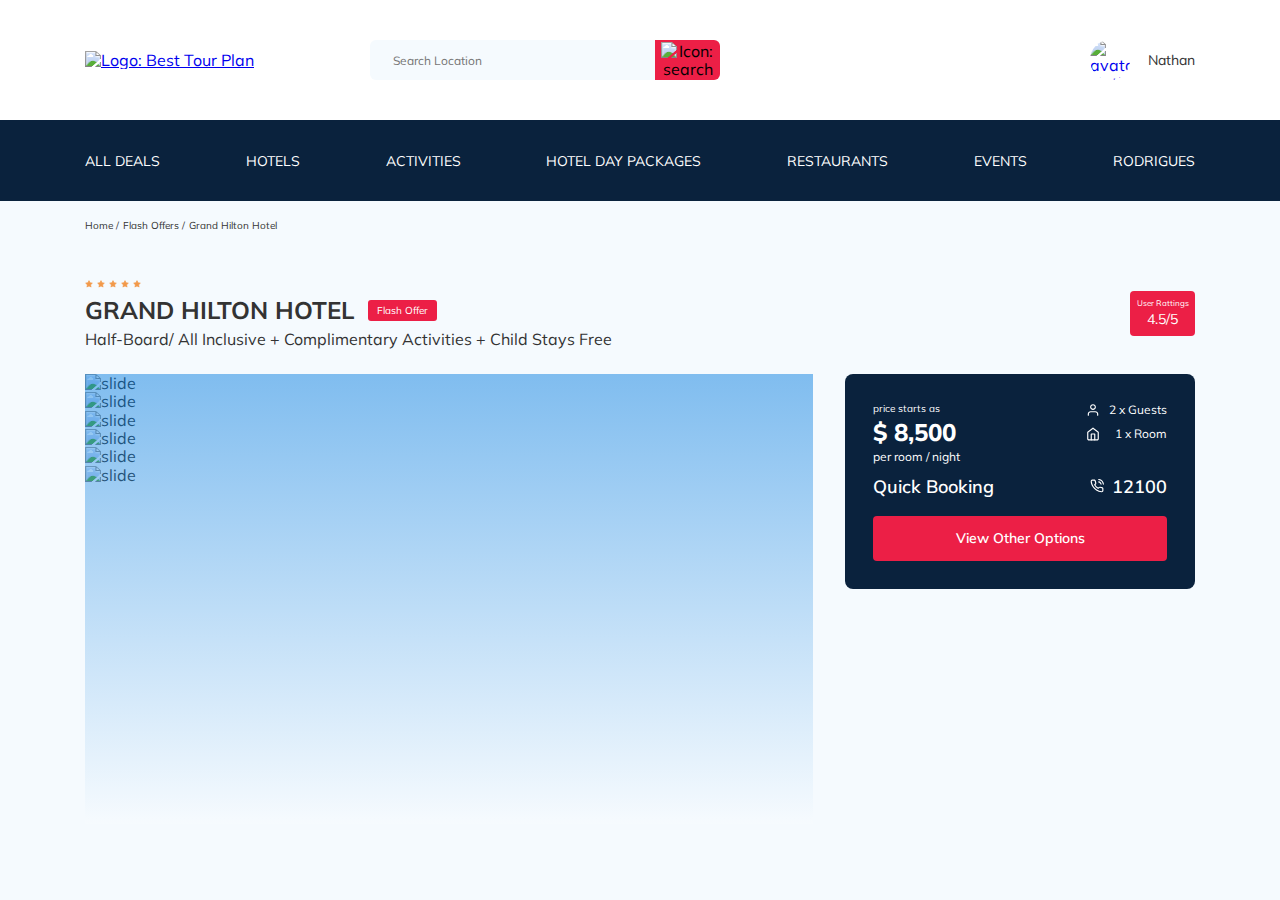
==== index.html @ 740ae250 "added map and media rules for hotel section" ====
<!DOCTYPE html>
<html lang="ru">

<head>
  <meta charset="UTF-8">
  <meta http-equiv="X-UA-Compatible" content="IE=edge">
  <meta name="viewport" content="width=device-width, initial-scale=1.0">
  <title>Best Tour Plan - Hotel Booking</title>
  <link href="https://fonts.googleapis.com/css2?family=Mulish:wght@400;700&family=Nunito:wght@400;700;800&display=swap"
    rel="stylesheet">
  <link rel="stylesheet" href="css/swiper-bundle.min.css">
  <link rel="stylesheet" href="css/style.css">
</head>

<body>
  <header class="navbar">
    <div class="container">
      <div class="navbar-top">
        <a class="logo" href="#">
          <img class="logo__image" src="img/horizontal-logo.svg" alt="Logo: Best Tour Plan">
        </a>

        <form class="search navbar__search" action="#">
          <input class="search__input" type="text" placeholder="Search Location">
          <button class="search__button">
            <img src="img/search.svg" alt="Icon: search">
          </button>
        </form>

        <a class="user navbar__user" href="#">
          <img class="user__avatar" src="img/user-avatar.jpg" alt="avatar: Nathan">
          <span class="user__name">Nathan</span>
        </a>
        <!-- /.user -->

        <button class="menu-button navbar-top__menu-button">
          <span class="menu-button__line"></span>
          <span class="menu-button__line"></span>
          <span class="menu-button__line"></span>
        </button>
      </div>
      <!-- /.navbar-top -->
    </div>
    <!-- /.container -->

    <div class="navbar-bottom">
      <div class="container">
        <ul class="navbar-menu">
          <li class="navbar-menu__item">
            <a href="#" class="navbar-menu__link">All Deals</a>
          </li>
          <li class="navbar-menu__item">
            <a href="#" class="navbar-menu__link">Hotels</a>
          </li>
          <li class="navbar-menu__item">
            <a href="#" class="navbar-menu__link">Activities</a>
          </li>
          <li class="navbar-menu__item">
            <a href="#" class="navbar-menu__link">Hotel Day Packages</a>
          </li>
          <li class="navbar-menu__item">
            <a href="#" class="navbar-menu__link">Restaurants</a>
          </li>
          <li class="navbar-menu__item">
            <a href="#" class="navbar-menu__link">Events</a>
          </li>
          <li class="navbar-menu__item">
            <a href="#" class="navbar-menu__link">Rodrigues</a>
          </li>
        </ul>
        <!-- /.navbar-menu -->
      </div>
      <!-- /.container -->
    </div>
    <!-- /.navbar-bottom -->
  </header>

  <nav class="breadcrumb">
    <div class="container">
      <ul class="breadcrumb-list">
        <li class="breadcrumb-list__item">
          <a href="#" class="breadcrumb-list__link">Home</a>
        </li>
        <li class="breadcrumb-list__item">
          <a href="#" class="breadcrumb-list__link">Flash Offers</a>
        </li>
        <li class="breadcrumb-list__item">
          Grand Hilton Hotel
        </li>
      </ul>
    </div>
    <!-- /.container -->
  </nav>
  <!-- /.breadcrumb -->

  <section class="hotel">
    <div class="container">
      <div class="hotel-info">
        <div class="hotel-info__text">
          <div class="hotel-wrapper">
            <div class="stars">
              <img src="img/star.svg" alt="star">
              <img src="img/star.svg" alt="star">
              <img src="img/star.svg" alt="star">
              <img src="img/star.svg" alt="star">
              <img src="img/star.svg" alt="star">
            </div>
            <h1 class="hotel-name hotel-info__name">GRAND HILTON HOTEL</h1>
            <span class="offer hotel-info__offer">Flash Offer</span>
          </div>
          <p class="hotel-description hotel-info__description">
            Half-Board/ All Inclusive + Complimentary Activities + Child Stays Free
          </p>
        </div>
        <!-- /.hotel-info__text -->
        <div class="rating hotel-info__rating">
          <span class="rating__text">User Rattings</span>
          <span class="rating__counter">4.5/5</span>
        </div>
        <!-- /.hotel-info__rating -->
      </div>
      <!-- /.hotel-info -->
      <div class="hotel-grid">
        <div class="slider hotel__slider">
          <!-- Slider main container -->
          <div class="swiper-container">
            <!-- Additional required wrapper -->
            <div class="swiper-wrapper">
              <!-- Slides -->
              <div class="swiper-slide">
                <img src="img/slide-1.jpg" alt="slide" width="728" height="450">
              </div>
              <div class="swiper-slide">
                <img src="img/slide-2.jpg" alt="slide" width="728" height="450">
              </div>
              <div class="swiper-slide">
                <img src="img/slide-3.jpg" alt="slide" width="728" height="450">
              </div>
              <div class="swiper-slide">
                <img src="img/slide-4.jpg" alt="slide" width="728" height="450">
              </div>
              <div class="swiper-slide">
                <img src="img/slide-5.jpg" alt="slide" width="728" height="450">
              </div>
              <div class="swiper-slide">
                <img src="img/slide-6.jpg" alt="slide" width="728" height="450">
              </div>
            </div>
            <!-- If we need navigation buttons -->
            <button class="slider-button slider-button--prev"></button>
            <button class="slider-button slider-button--next"></button>
          </div>
          <!-- /.swiper-container -->
        </div>
        <!-- /.slider -->
        <div class="hotel-right">
          <div class="booking">
            <div class="booking__info">
              <div class="booking__price">
                <span class="booking__start">price starts as</span>
                <strong class="booking__pricetag">$ 8,500</strong>
                <span class="booking__per-room">per room / night</span>
              </div>
              <!-- /.booking__price -->
              <div class="booking-room">
                <div class="booking__text">
                  <img class="booking__icon" src="img/user.svg" alt="Icon: user">
                  <span class="booking__description">2 x Guests</span>
                </div>
                <div class="booking__text">
                  <img class="booking__icon" src="img/home.svg" alt="Icon: home">
                  <span class="booking__description">1 x Room</span>
                </div>
              </div>
              <!-- /.booking-room -->
            </div>
            <!-- /.booking__info -->
            <div class="booking__call-center">
              <span class="booking__heading">Quick Booking</span>
              <a class="booking__number" href="tel:12100">
                <img src="img/phone-call.svg" alt="Icon: phone">
                <span class="booking__num">12100</span>
              </a>
            </div>
            <!-- /.booking__call-center -->
            <button class="button booking__button">View Other Options</button>
          </div>
          <!-- /.booking -->
          <div class="map">
            <iframe
              src="https://www.google.com/maps/embed?pb=!1m18!1m12!1m3!1d91766.67289389537!2d55.134755193033804!3d25.098937681140224!2m3!1f0!2f0!3f0!3m2!1i1024!2i768!4f13.1!3m3!1m2!1s0x3e5f6b580c1a8897%3A0xcc389002704c0d42!2sHilton%20Dubai%20Palm%20Jumeirah!5e0!3m2!1sru!2sru!4v1626167291112!5m2!1sru!2sru"
              width="100%" height="213" style="border:0;" allowfullscreen="" loading="lazy"></iframe>
          </div>
          <!-- /.map -->
        </div>
        <!-- /.hotel-right -->
      </div>
      <!-- /.hotel-grid -->
    </div>
    <!-- /.container -->
  </section>
  <!-- /.hotel -->
  <script src="js/swiper-bundle.min.js"></script>
  <script src="js/main.js"></script>
</body>

</html>
---- css/style.css ----
* {
  -webkit-box-sizing: border-box;
          box-sizing: border-box;
}

body {
  font-family: 'Mulish', sans-serif;
  background-color: #f5fafe;
  color: #333;
}

.container {
  max-width: 1110px;
  margin: auto;
}

img {
  max-width: 100%;
}

/*! normalize.css v8.0.1 | MIT License | github.com/necolas/normalize.css */
/* Document
   ========================================================================== */
/**
 * 1. Correct the line height in all browsers.
 * 2. Prevent adjustments of font size after orientation changes in iOS.
 */
html {
  line-height: 1.15;
  /* 1 */
  -webkit-text-size-adjust: 100%;
  /* 2 */
}

/* Sections
   ========================================================================== */
/**
 * Remove the margin in all browsers.
 */
body {
  margin: 0;
}

/**
 * Render the `main` element consistently in IE.
 */
main {
  display: block;
}

/**
 * Correct the font size and margin on `h1` elements within `section` and
 * `article` contexts in Chrome, Firefox, and Safari.
 */
h1 {
  font-size: 2em;
  margin: 0.67em 0;
}

/* Grouping content
   ========================================================================== */
/**
 * 1. Add the correct box sizing in Firefox.
 * 2. Show the overflow in Edge and IE.
 */
hr {
  -webkit-box-sizing: content-box;
          box-sizing: content-box;
  /* 1 */
  height: 0;
  /* 1 */
  overflow: visible;
  /* 2 */
}

/**
 * 1. Correct the inheritance and scaling of font size in all browsers.
 * 2. Correct the odd `em` font sizing in all browsers.
 */
pre {
  font-family: monospace, monospace;
  /* 1 */
  font-size: 1em;
  /* 2 */
}

/* Text-level semantics
   ========================================================================== */
/**
 * Remove the gray background on active links in IE 10.
 */
a {
  background-color: transparent;
}

/**
 * 1. Remove the bottom border in Chrome 57-
 * 2. Add the correct text decoration in Chrome, Edge, IE, Opera, and Safari.
 */
abbr[title] {
  border-bottom: none;
  /* 1 */
  text-decoration: underline;
  /* 2 */
  -webkit-text-decoration: underline dotted;
          text-decoration: underline dotted;
  /* 2 */
}

/**
 * Add the correct font weight in Chrome, Edge, and Safari.
 */
b,
strong {
  font-weight: bolder;
}

/**
 * 1. Correct the inheritance and scaling of font size in all browsers.
 * 2. Correct the odd `em` font sizing in all browsers.
 */
code,
kbd,
samp {
  font-family: monospace, monospace;
  /* 1 */
  font-size: 1em;
  /* 2 */
}

/**
 * Add the correct font size in all browsers.
 */
small {
  font-size: 80%;
}

/**
 * Prevent `sub` and `sup` elements from affecting the line height in
 * all browsers.
 */
sub,
sup {
  font-size: 75%;
  line-height: 0;
  position: relative;
  vertical-align: baseline;
}

sub {
  bottom: -0.25em;
}

sup {
  top: -0.5em;
}

/* Embedded content
   ========================================================================== */
/**
 * Remove the border on images inside links in IE 10.
 */
img {
  border-style: none;
}

/* Forms
   ========================================================================== */
/**
 * 1. Change the font styles in all browsers.
 * 2. Remove the margin in Firefox and Safari.
 */
button,
input,
optgroup,
select,
textarea {
  font-family: inherit;
  /* 1 */
  font-size: 100%;
  /* 1 */
  line-height: 1.15;
  /* 1 */
  margin: 0;
  /* 2 */
}

/**
 * Show the overflow in IE.
 * 1. Show the overflow in Edge.
 */
button,
input {
  /* 1 */
  overflow: visible;
}

/**
 * Remove the inheritance of text transform in Edge, Firefox, and IE.
 * 1. Remove the inheritance of text transform in Firefox.
 */
button,
select {
  /* 1 */
  text-transform: none;
}

/**
 * Correct the inability to style clickable types in iOS and Safari.
 */
button,
[type="button"],
[type="reset"],
[type="submit"] {
  -webkit-appearance: button;
}

/**
 * Remove the inner border and padding in Firefox.
 */
button::-moz-focus-inner,
[type="button"]::-moz-focus-inner,
[type="reset"]::-moz-focus-inner,
[type="submit"]::-moz-focus-inner {
  border-style: none;
  padding: 0;
}

/**
 * Restore the focus styles unset by the previous rule.
 */
button:-moz-focusring,
[type="button"]:-moz-focusring,
[type="reset"]:-moz-focusring,
[type="submit"]:-moz-focusring {
  outline: 1px dotted ButtonText;
}

/**
 * Correct the padding in Firefox.
 */
fieldset {
  padding: 0.35em 0.75em 0.625em;
}

/**
 * 1. Correct the text wrapping in Edge and IE.
 * 2. Correct the color inheritance from `fieldset` elements in IE.
 * 3. Remove the padding so developers are not caught out when they zero out
 *    `fieldset` elements in all browsers.
 */
legend {
  -webkit-box-sizing: border-box;
          box-sizing: border-box;
  /* 1 */
  color: inherit;
  /* 2 */
  display: table;
  /* 1 */
  max-width: 100%;
  /* 1 */
  padding: 0;
  /* 3 */
  white-space: normal;
  /* 1 */
}

/**
 * Add the correct vertical alignment in Chrome, Firefox, and Opera.
 */
progress {
  vertical-align: baseline;
}

/**
 * Remove the default vertical scrollbar in IE 10+.
 */
textarea {
  overflow: auto;
}

/**
 * 1. Add the correct box sizing in IE 10.
 * 2. Remove the padding in IE 10.
 */
[type="checkbox"],
[type="radio"] {
  -webkit-box-sizing: border-box;
          box-sizing: border-box;
  /* 1 */
  padding: 0;
  /* 2 */
}

/**
 * Correct the cursor style of increment and decrement buttons in Chrome.
 */
[type="number"]::-webkit-inner-spin-button,
[type="number"]::-webkit-outer-spin-button {
  height: auto;
}

/**
 * 1. Correct the odd appearance in Chrome and Safari.
 * 2. Correct the outline style in Safari.
 */
[type="search"] {
  -webkit-appearance: textfield;
  /* 1 */
  outline-offset: -2px;
  /* 2 */
}

/**
 * Remove the inner padding in Chrome and Safari on macOS.
 */
[type="search"]::-webkit-search-decoration {
  -webkit-appearance: none;
}

/**
 * 1. Correct the inability to style clickable types in iOS and Safari.
 * 2. Change font properties to `inherit` in Safari.
 */
::-webkit-file-upload-button {
  -webkit-appearance: button;
  /* 1 */
  font: inherit;
  /* 2 */
}

/* Interactive
   ========================================================================== */
/*
 * Add the correct display in Edge, IE 10+, and Firefox.
 */
details {
  display: block;
}

/*
 * Add the correct display in all browsers.
 */
summary {
  display: list-item;
}

/* Misc
   ========================================================================== */
/**
 * Add the correct display in IE 10+.
 */
template {
  display: none;
}

/**
 * Add the correct display in IE 10.
 */
[hidden] {
  display: none;
}

.navbar {
  background-color: #fff;
}

.navbar-top {
  display: -webkit-box;
  display: -ms-flexbox;
  display: flex;
  -webkit-box-align: center;
      -ms-flex-align: center;
          align-items: center;
  -webkit-box-pack: justify;
      -ms-flex-pack: justify;
          justify-content: space-between;
  padding-top: 40px;
  padding-bottom: 40px;
}

.navbar-top__menu-button {
  display: none;
}

.navbar__search {
  margin-right: auto;
  margin-left: 108px;
}

.navbar-bottom {
  background-color: #0a223d;
}

.navbar-menu {
  list-style: none;
  margin: 0;
  padding: 31px 0;
  display: -webkit-box;
  display: -ms-flexbox;
  display: flex;
  -webkit-box-align: center;
      -ms-flex-align: center;
          align-items: center;
  -webkit-box-pack: justify;
      -ms-flex-pack: justify;
          justify-content: space-between;
  color: #fff;
}

.navbar-menu__link {
  color: inherit;
  text-decoration: none;
  text-transform: uppercase;
  font-size: 14px;
  line-height: 18px;
}

.logo {
  width: 177px;
}

.search {
  display: -webkit-box;
  display: -ms-flexbox;
  display: flex;
  position: relative;
  overflow: hidden;
  border-radius: 6px;
  height: 40px;
}

.search__input {
  width: 350px;
  height: 100%;
  padding-left: 23px;
  padding-right: 75px;
  background-color: #f5fafe;
  border: none;
  font-size: 12px;
  line-height: 15px;
  color: #333;
}

.search__button {
  position: absolute;
  top: 0;
  right: 0;
  width: 65px;
  height: 100%;
  border: none;
  background-color: #ec1f46;
}

.user {
  display: -webkit-box;
  display: -ms-flexbox;
  display: flex;
  -webkit-box-align: center;
      -ms-flex-align: center;
          align-items: center;
  text-decoration: none;
}

.user__avatar {
  width: 40px;
  height: 40px;
  border-radius: 50%;
  -o-object-fit: cover;
     object-fit: cover;
}

.user__name {
  margin-left: 18px;
  font-size: 14px;
  line-height: 18px;
  color: #333;
}

.breadcrumb-list {
  display: -webkit-box;
  display: -ms-flexbox;
  display: flex;
  -webkit-box-align: center;
      -ms-flex-align: center;
          align-items: center;
  padding: 18px 0;
  margin: 0;
  list-style: none;
}

.breadcrumb-list__item {
  font-size: 10px;
  line-height: 13px;
}

.breadcrumb-list__item:not(:last-child)::after {
  content: '/';
  margin-right: 4px;
}

.breadcrumb-list__link {
  text-decoration: none;
  color: inherit;
}

.hotel {
  padding-top: 23px;
  padding-bottom: 70px;
}

.hotel-info {
  display: -webkit-box;
  display: -ms-flexbox;
  display: flex;
  -webkit-box-align: center;
      -ms-flex-align: center;
          align-items: center;
  -webkit-box-pack: justify;
      -ms-flex-pack: justify;
          justify-content: space-between;
  padding-bottom: 20px;
}

.hotel-info__offer {
  margin-left: 14px;
  margin-top: 4px;
}

.hotel-info__name {
  margin-top: 4px;
  margin-bottom: 0;
}

.hotel-info__description {
  margin: 5px 0;
}

.hotel-name {
  font-size: 24px;
  line-height: 30px;
}

.hotel-wrapper {
  display: -webkit-box;
  display: -ms-flexbox;
  display: flex;
  -ms-flex-wrap: wrap;
      flex-wrap: wrap;
  -webkit-box-align: center;
      -ms-flex-align: center;
          align-items: center;
}

.hotel-desription {
  font-size: 12px;
  line-height: 15px;
}

.hotel-grid {
  display: -webkit-box;
  display: -ms-flexbox;
  display: flex;
  -webkit-box-pack: justify;
      -ms-flex-pack: justify;
          justify-content: space-between;
}

.hotel-right {
  display: -webkit-box;
  display: -ms-flexbox;
  display: flex;
  -webkit-box-orient: vertical;
  -webkit-box-direction: normal;
      -ms-flex-direction: column;
          flex-direction: column;
  -webkit-box-pack: justify;
      -ms-flex-pack: justify;
          justify-content: space-between;
}

.stars {
  -ms-flex-preferred-size: 100%;
      flex-basis: 100%;
}

.offer {
  font-size: 10px;
  line-height: 13px;
  padding: 4px 9px;
  background-color: #ec1f46;
  border-radius: 3px;
  color: #fff;
}

.rating {
  max-width: 65px;
  min-height: 45px;
  text-align: center;
  color: #fff;
  background-color: #ec1f46;
  border-radius: 4px;
}

.rating__text {
  font-size: 8px;
  line-height: 10px;
}

.rating__counter {
  font-size: 14px;
  line-height: 18px;
}

.swiper-container {
  width: 100%;
  height: 100%;
  position: relative;
  border-radius: 8px;
}

.swiper-container:after {
  content: '';
  position: absolute;
  width: 100%;
  height: 100%;
  top: 0;
  bottom: 0;
  left: 0;
  right: 0;
  background: -webkit-gradient(linear, left top, left bottom, from(rgba(0, 122, 223, 0.48)), to(rgba(255, 255, 255, 0.128)));
  background: linear-gradient(180deg, rgba(0, 122, 223, 0.48) 0%, rgba(255, 255, 255, 0.128) 100%);
  z-index: 10;
}

.slider {
  width: 728px;
  height: 450px;
}

.slider-button {
  position: absolute;
  top: 50%;
  -webkit-transform: translateY(-50%);
          transform: translateY(-50%);
  z-index: 99;
  width: 30px;
  height: 30px;
  border: none;
  cursor: pointer;
  background-repeat: no-repeat;
  background-position: center;
  background-size: 10px;
  background-color: transparent;
}

.slider-button--next {
  right: 18px;
  background-image: url(../img/arrow-next.svg);
}

.slider-button--prev {
  left: 18px;
  background-image: url(../img/arrow-prev.svg);
}

.booking {
  background-color: #0a223d;
  color: #fff;
  border-radius: 8px;
  width: 350px;
  min-height: 210px;
  padding: 28px;
}

.booking__info {
  display: -webkit-box;
  display: -ms-flexbox;
  display: flex;
  -webkit-box-pack: justify;
      -ms-flex-pack: justify;
          justify-content: space-between;
  margin-bottom: 9px;
}

.booking__price {
  display: -webkit-box;
  display: -ms-flexbox;
  display: flex;
  -webkit-box-orient: vertical;
  -webkit-box-direction: normal;
      -ms-flex-direction: column;
          flex-direction: column;
}

.booking__start {
  font-weight: normal;
  font-size: 10px;
  line-height: 14px;
}

.booking__pricetag {
  font-style: normal;
  font-weight: 800;
  font-size: 24px;
  line-height: 33px;
}

.booking__per-room {
  font-style: normal;
  font-weight: normal;
  font-size: 12px;
  line-height: 16px;
}

.booking__room {
  margin-top: 4px;
}

.booking__text {
  display: -webkit-box;
  display: -ms-flexbox;
  display: flex;
  -webkit-box-align: center;
      -ms-flex-align: center;
          align-items: center;
  -webkit-box-pack: justify;
      -ms-flex-pack: justify;
          justify-content: space-between;
  margin-bottom: 8px;
  font-style: normal;
  font-weight: normal;
  font-size: 12px;
  line-height: 16px;
}

.booking__description {
  margin-left: 9px;
}

.booking__call-center {
  display: -webkit-box;
  display: -ms-flexbox;
  display: flex;
  -webkit-box-align: center;
      -ms-flex-align: center;
          align-items: center;
  -webkit-box-pack: justify;
      -ms-flex-pack: justify;
          justify-content: space-between;
  margin-bottom: 17px;
}

.booking__heading {
  font-style: normal;
  font-weight: 600;
  font-size: 18px;
  line-height: 25px;
}

.booking__number {
  display: -webkit-box;
  display: -ms-flexbox;
  display: flex;
  -webkit-box-align: center;
      -ms-flex-align: center;
          align-items: center;
  -webkit-box-pack: justify;
      -ms-flex-pack: justify;
          justify-content: space-between;
  color: inherit;
  text-decoration: none;
  font-weight: 600;
  font-size: 18px;
  line-height: 25px;
}

.booking__num {
  margin-left: 8px;
}

.booking__button {
  width: 100%;
  min-height: 45px;
  font-weight: 600;
  font-size: 14px;
  line-height: 19px;
  border-radius: 4px;
  background-color: #ec1f46;
  border: none;
  color: #fff;
  cursor: pointer;
}

.map {
  width: 347px;
  height: 213px;
  border-radius: 10px;
  overflow: hidden;
}

@media (max-width: 1200px) {
  .container {
    max-width: 960px;
  }
  .slider {
    width: 590px;
  }
}

@media (max-width: 992px) {
  .container {
    max-width: 700px;
  }
  .logo {
    width: 132px;
  }
  .navbar-top {
    padding-top: 30px;
    padding-bottom: 30px;
  }
  .navbar__search {
    margin-left: auto;
  }
  .navbar-menu {
    padding-top: 22px;
    padding-bottom: 22px;
  }
  .navbar-menu__link {
    font-size: 12px;
    line-height: 15px;
  }
  .search__input {
    width: 340px;
  }
  .hotel-grid {
    -webkit-box-orient: vertical;
    -webkit-box-direction: normal;
        -ms-flex-direction: column;
            flex-direction: column;
  }
  .hotel__slider {
    margin-bottom: 30px;
  }
  .hotel-right {
    -webkit-box-orient: horizontal;
    -webkit-box-direction: normal;
        -ms-flex-direction: row;
            flex-direction: row;
  }
  .booking {
    width: 340px;
  }
  .slider {
    width: 100%;
  }
  .map {
    width: 340px;
  }
}

@media (max-width: 768px) {
  .container {
    max-width: 576px;
    width: 92%;
  }
  .navbar__search, .navbar-menu, .navbar__user {
    display: none;
  }
  .menu-button {
    display: -webkit-box;
    display: -ms-flexbox;
    display: flex;
    width: 16px;
    height: 11px;
    padding: 0;
    -webkit-box-align: center;
        -ms-flex-align: center;
            align-items: center;
    -webkit-box-pack: justify;
        -ms-flex-pack: justify;
            justify-content: space-between;
    -webkit-box-orient: vertical;
    -webkit-box-direction: normal;
        -ms-flex-direction: column;
            flex-direction: column;
    border: none;
    background-color: #fff;
    cursor: pointer;
  }
  .menu-button__line {
    width: 16px;
    height: 1px;
    background-color: #333;
  }
  .stars {
    -ms-flex-preferred-size: auto;
        flex-basis: auto;
  }
  .hotel-name {
    -ms-flex-preferred-size: 100%;
        flex-basis: 100%;
  }
  .hotel-wrapper {
    -webkit-box-pack: justify;
        -ms-flex-pack: justify;
            justify-content: space-between;
  }
  .hotel-info__text {
    width: 100%;
  }
  .hotel-info__name {
    margin-top: 10px;
    margin-bottom: 0;
  }
  .hotel-info__rating {
    display: none;
  }
  .hotel-info__offer {
    -webkit-box-ordinal-group: 0;
        -ms-flex-order: -1;
            order: -1;
    margin-left: 0;
  }
  .hotel-right {
    -webkit-box-orient: vertical;
    -webkit-box-direction: normal;
        -ms-flex-direction: column;
            flex-direction: column;
    min-height: 450px;
  }
  .slider {
    height: 350px;
  }
  .booking {
    width: 100%;
  }
  .map {
    width: 100%;
  }
}

@media (max-width: 576px) {
  .logo {
    width: 99px;
  }
  .slider {
    height: 250px;
  }
  .hotel__slider {
    margin-bottom: 20px;
  }
}
/*# sourceMappingURL=style.css.map */
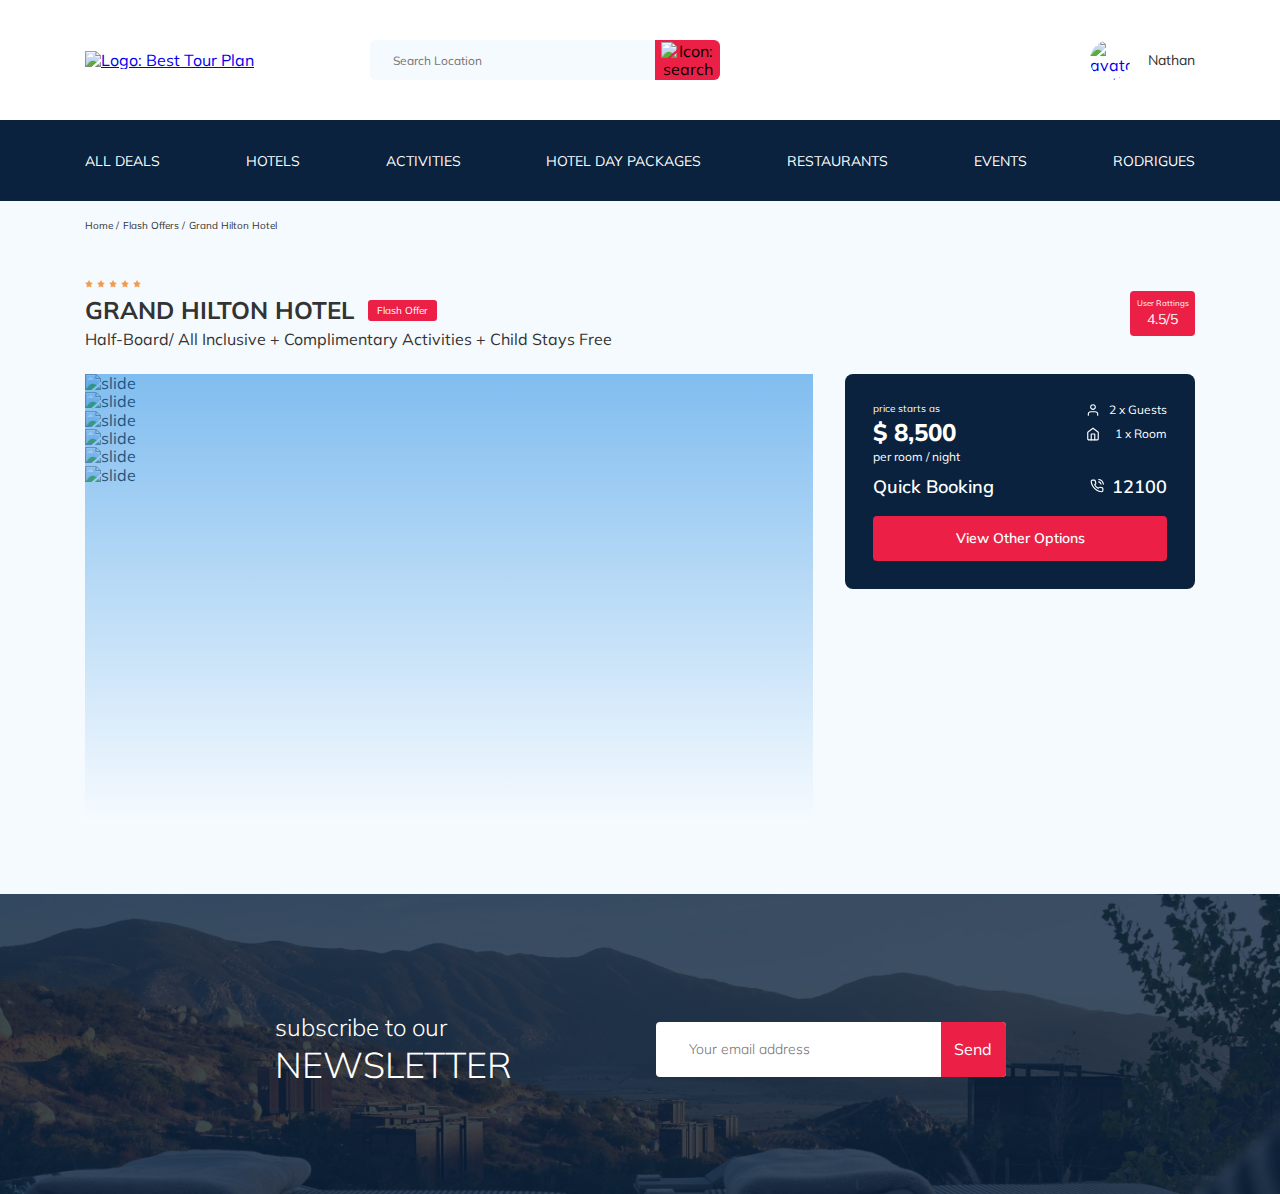
==== commit 9c15a3ec: "create: added newsletter & responsive" ====
--- a/index.html
+++ b/index.html
@@ -199,7 +199,20 @@
     </div>
     <!-- /.container -->
   </section>
-  <!-- /.hotel -->
+
+  <section class="newsletter">
+    <div class="newsletter-wrapper">
+      <h2 class="newsletter-title newsletter__title">
+        subscribe to our
+        <span class="newsletter-title__strong">Newsletter</span>
+      </h2>
+      <form class="subscribe newsletter__subscribe" action="#">
+        <input class="subscribe__input" type="text" placeholder="Your email address">
+        <button class="subscribe__button">Send</button>
+      </form>
+    </div>
+    <!-- /.newsletter-wrapper -->
+  </section>
   <script src="js/swiper-bundle.min.js"></script>
   <script src="js/main.js"></script>
 </body>
--- a/css/style.css
+++ b/css/style.css
@@ -799,6 +799,89 @@
   overflow: hidden;
 }
 
+.newsletter {
+  position: relative;
+  padding: 98px 0 87px 0;
+  background-image: url(../img/newsletter-bg.jpg);
+  background-repeat: no-repeat;
+  background-size: cover;
+  background-position: center;
+}
+
+.newsletter:before {
+  content: '';
+  position: absolute;
+  top: 0;
+  left: 0;
+  right: 0;
+  bottom: 0;
+  width: 100%;
+  height: 100%;
+  background-color: rgba(10, 34, 61, 0.8);
+}
+
+.newsletter-wrapper {
+  position: relative;
+  display: -webkit-box;
+  display: -ms-flexbox;
+  display: flex;
+  -webkit-box-align: center;
+      -ms-flex-align: center;
+          align-items: center;
+  -webkit-box-pack: justify;
+      -ms-flex-pack: justify;
+          justify-content: space-between;
+  max-width: 731px;
+  margin: auto;
+}
+
+.newsletter-title {
+  color: #fff;
+  font-style: normal;
+  font-weight: 300;
+  font-size: 24px;
+  line-height: 30px;
+}
+
+.newsletter-title__strong {
+  display: block;
+  font-size: 36px;
+  line-height: 45px;
+  text-transform: uppercase;
+}
+
+.subscribe {
+  position: relative;
+  width: 350px;
+  height: 55px;
+  border-radius: 4px;
+  overflow: hidden;
+}
+
+.subscribe__input {
+  position: absolute;
+  width: 100%;
+  height: 100%;
+  border: none;
+  padding-left: 33px;
+  padding-right: 75px;
+  font-style: normal;
+  font-weight: 300;
+  font-size: 14px;
+  line-height: 18px;
+}
+
+.subscribe__button {
+  position: absolute;
+  min-width: 65px;
+  right: 0;
+  top: 0;
+  height: 100%;
+  border: none;
+  background-color: #ec1f46;
+  color: #fff;
+}
+
 @media (max-width: 1200px) {
   .container {
     max-width: 960px;
@@ -809,7 +892,8 @@
 }
 
 @media (max-width: 992px) {
-  .container {
+  .container,
+  .newsletter-wrapper {
     max-width: 700px;
   }
   .logo {
@@ -938,6 +1022,17 @@
   .map {
     width: 100%;
   }
+  .newsletter-wrapper {
+    max-width: 576px;
+    width: 92%;
+    -webkit-box-orient: vertical;
+    -webkit-box-direction: normal;
+        -ms-flex-direction: column;
+            flex-direction: column;
+    -webkit-box-align: start;
+        -ms-flex-align: start;
+            align-items: flex-start;
+  }
 }
 
 @media (max-width: 576px) {
@@ -950,5 +1045,11 @@
   .hotel__slider {
     margin-bottom: 20px;
   }
+  .newsletter {
+    padding: 76px 0 83px 0;
+  }
+  .newsletter__title {
+    margin-bottom: 37px;
+  }
 }
 /*# sourceMappingURL=style.css.map */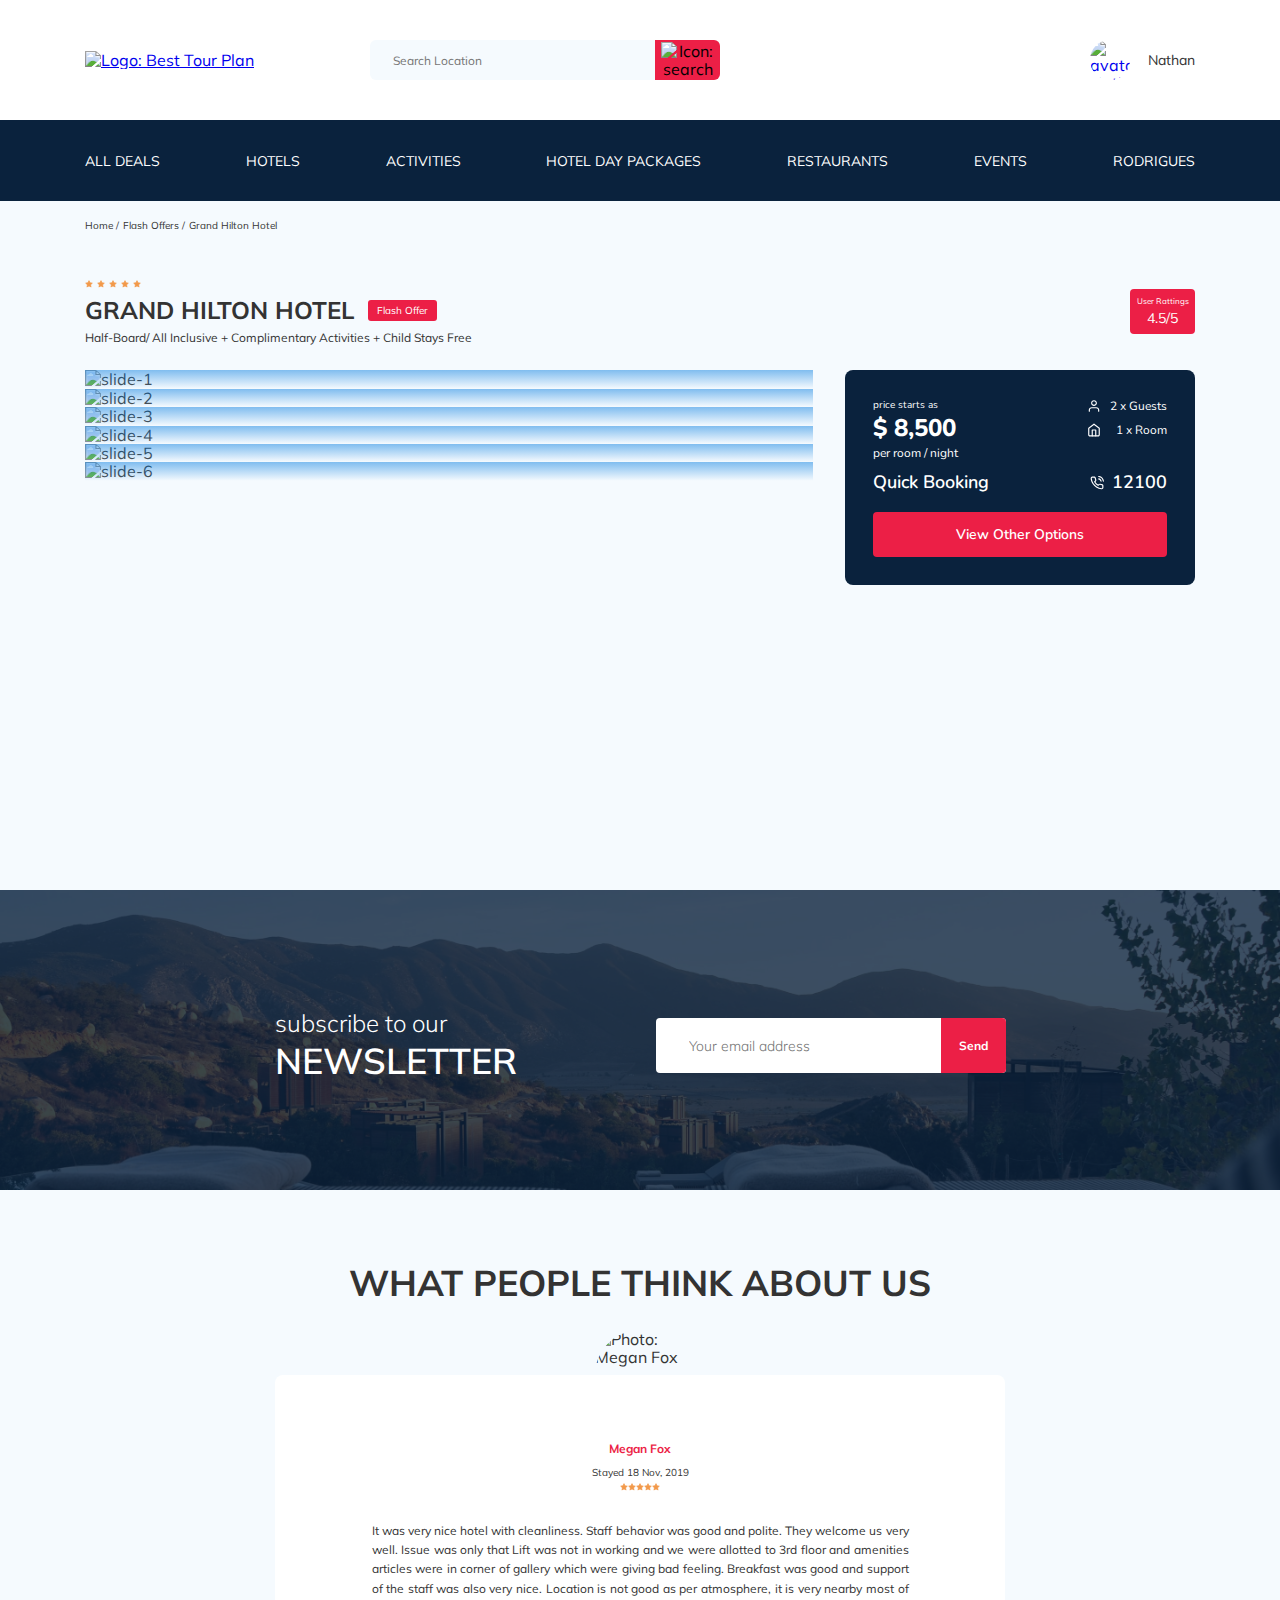
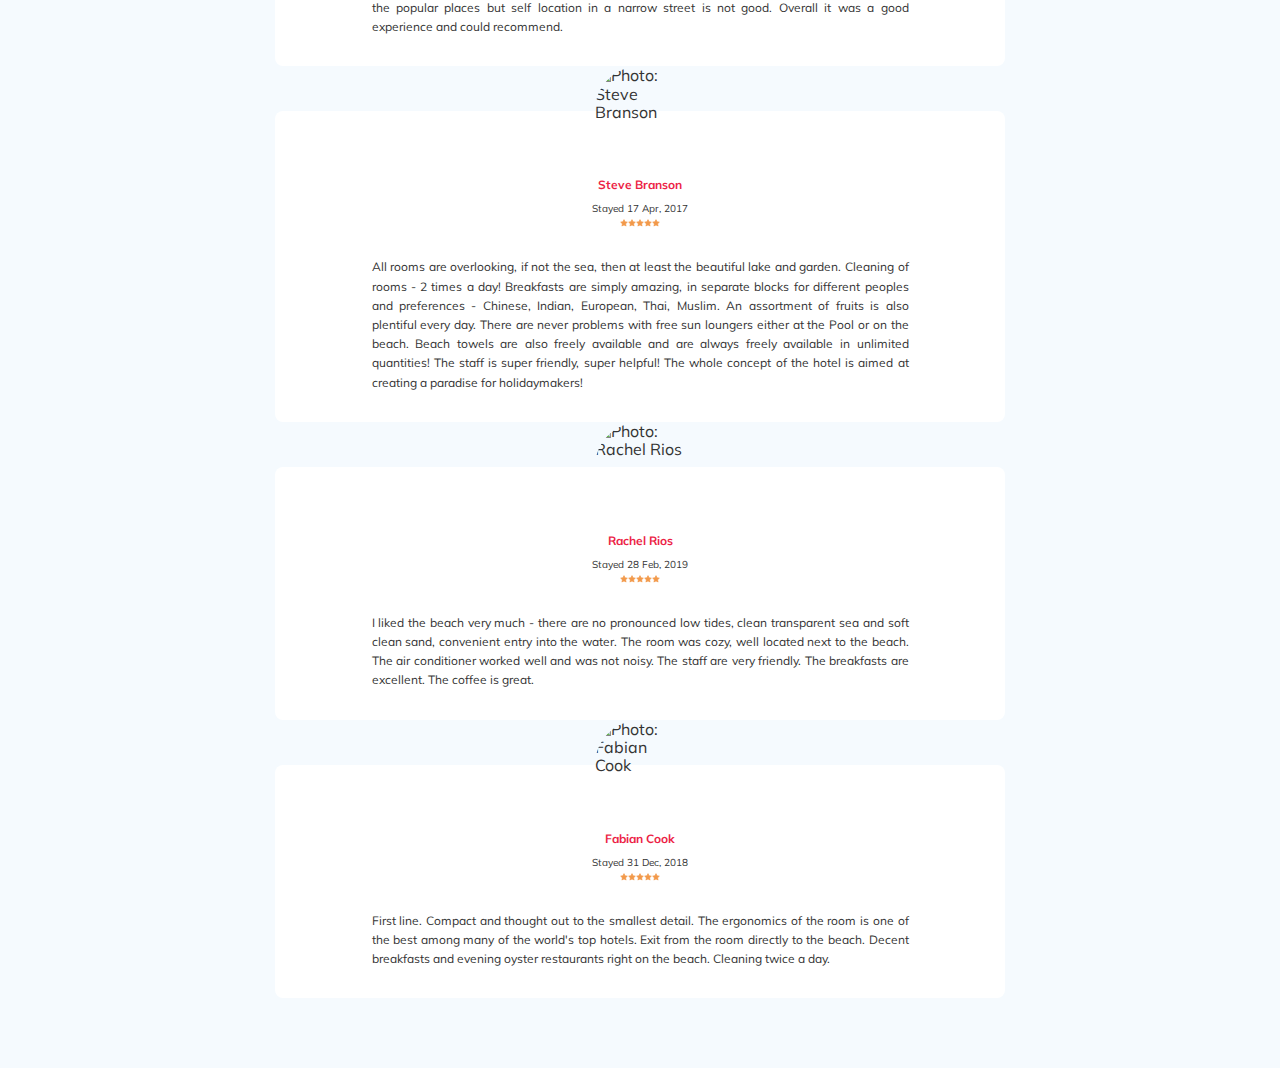
==== commit 417bc46c: "create: added reviews section & fix hotel slider" ====
--- a/index.html
+++ b/index.html
@@ -91,7 +91,6 @@
     </div>
     <!-- /.container -->
   </nav>
-  <!-- /.breadcrumb -->
 
   <section class="hotel">
     <div class="container">
@@ -121,38 +120,36 @@
       </div>
       <!-- /.hotel-info -->
       <div class="hotel-grid">
-        <div class="slider hotel__slider">
-          <!-- Slider main container -->
-          <div class="swiper-container">
-            <!-- Additional required wrapper -->
-            <div class="swiper-wrapper">
-              <!-- Slides -->
-              <div class="swiper-slide">
-                <img src="img/slide-1.jpg" alt="slide" width="728" height="450">
-              </div>
-              <div class="swiper-slide">
-                <img src="img/slide-2.jpg" alt="slide" width="728" height="450">
-              </div>
-              <div class="swiper-slide">
-                <img src="img/slide-3.jpg" alt="slide" width="728" height="450">
-              </div>
-              <div class="swiper-slide">
-                <img src="img/slide-4.jpg" alt="slide" width="728" height="450">
-              </div>
-              <div class="swiper-slide">
-                <img src="img/slide-5.jpg" alt="slide" width="728" height="450">
-              </div>
-              <div class="swiper-slide">
-                <img src="img/slide-6.jpg" alt="slide" width="728" height="450">
-              </div>
-            </div>
-            <!-- If we need navigation buttons -->
-            <button class="slider-button slider-button--prev"></button>
-            <button class="slider-button slider-button--next"></button>
-          </div>
-          <!-- /.swiper-container -->
-        </div>
-        <!-- /.slider -->
+        <!-- Slider main container -->
+        <div class="swiper-container hotel-slider hotel__slider">
+          <!-- Additional required wrapper -->
+          <div class="swiper-wrapper">
+            <!-- Slides -->
+            <div class="swiper-slide hotel-slider__item">
+              <img class="hotel-slider__image" src="img/slide-1.jpg" alt="slide-1">
+            </div>
+            <div class="swiper-slide hotel-slider__item">
+              <img class="hotel-slider__image" src="img/slide-2.jpg" alt="slide-2">
+            </div>
+            <div class="swiper-slide hotel-slider__item">
+              <img class="hotel-slider__image" src="img/slide-3.jpg" alt="slide-3">
+            </div>
+            <div class="swiper-slide hotel-slider__item">
+              <img class="hotel-slider__image" src="img/slide-4.jpg" alt="slide-4">
+            </div>
+            <div class="swiper-slide hotel-slider__item">
+              <img class="hotel-slider__image" src="img/slide-5.jpg" alt="slide-5">
+            </div>
+            <div class="swiper-slide hotel-slider__item">
+              <img class="hotel-slider__image" src="img/slide-6.jpg" alt="slide-6">
+            </div>
+          </div>
+          <!-- If we need navigation buttons -->
+          <button class="hotel-slider__button hotel-slider__button--prev"></button>
+          <button class="hotel-slider__button hotel-slider__button--next"></button>
+        </div>
+        <!-- /.swiper-container -->
+
         <div class="hotel-right">
           <div class="booking">
             <div class="booking__info">
@@ -187,9 +184,9 @@
           </div>
           <!-- /.booking -->
           <div class="map">
-            <iframe
-              src="https://www.google.com/maps/embed?pb=!1m18!1m12!1m3!1d91766.67289389537!2d55.134755193033804!3d25.098937681140224!2m3!1f0!2f0!3f0!3m2!1i1024!2i768!4f13.1!3m3!1m2!1s0x3e5f6b580c1a8897%3A0xcc389002704c0d42!2sHilton%20Dubai%20Palm%20Jumeirah!5e0!3m2!1sru!2sru!4v1626167291112!5m2!1sru!2sru"
-              width="100%" height="213" style="border:0;" allowfullscreen="" loading="lazy"></iframe>
+            <iframe class="map"
+              src="https://www.google.com/maps/embed?pb=!1m18!1m12!1m3!1d54716.46127157679!2d98.29089349588413!3d7.993699380845884!2m3!1f0!2f0!3f0!3m2!1i1024!2i768!4f13.1!3m3!1m2!1s0x305039f77c82826f%3A0xacc83aa6f90754f6!2sHilton%20Garden%20Inn%20Phuket%20Bang%20Tao!5e0!3m2!1sru!2sru!4v1626272862081!5m2!1sru!2sru"
+              width="347" height="213" style="border:0;" allowfullscreen="" loading="lazy"></iframe>
           </div>
           <!-- /.map -->
         </div>
@@ -213,6 +210,133 @@
     </div>
     <!-- /.newsletter-wrapper -->
   </section>
+
+  <section class="reviews">
+    <div class="container">
+      <h2 class="reviews__title">What people think about us</h2>
+      <div class="swiper-container reviews-slider">
+        <div class="swiper-wrapper">
+          <div class="swiper-slide">
+            <div class="reviews-slider__item">
+              <div class="reviews-slider__profile">
+                <img class="reviews-slider__avatar" src="img/reviews-avatar.jpg" alt="Photo: Megan Fox">
+                <h3 class="reviews-slider__username">Megan Fox</h3>
+                <span class="reviews-slider__date">Stayed 18 Nov, 2019</span>
+                <div class="reviews-slider__rating">
+                  <img src="img/star.svg" alt="star">
+                  <img src="img/star.svg" alt="star">
+                  <img src="img/star.svg" alt="star">
+                  <img src="img/star.svg" alt="star">
+                  <img src="img/star.svg" alt="star">
+                </div>
+                <!-- /.reviews-slider__rating -->
+              </div>
+              <!-- /.reviews-slider__profile -->
+              <p class="reviews-slider__text">
+                It was very nice hotel with cleanliness. Staff behavior was good and polite. They welcome us very well.
+                Issue was only that Lift was not in working and we were allotted to 3rd floor and amenities articles
+                were in corner of gallery which were giving bad feeling. Breakfast was good and support of the staff was
+                also very nice. Location is not good as per atmosphere, it is very nearby most of the popular places but
+                self location in a narrow street is not good. Overall it was a good experience and could recommend.
+              </p>
+              <!-- /.reviews-slider__text -->
+            </div>
+            <!-- /.reviews-slider__item -->
+          </div>
+          <div class="swiper-slide">
+            <div class="reviews-slider__item">
+              <div class="reviews-slider__profile">
+                <img class="reviews-slider__avatar" src="img/reviews-avatar-2.jpg" alt="Photo: Steve Branson">
+                <h3 class="reviews-slider__username">Steve Branson</h3>
+                <span class="reviews-slider__date">Stayed 17 Apr, 2017</span>
+                <div class="reviews-slider__rating">
+                  <img src="img/star.svg" alt="star">
+                  <img src="img/star.svg" alt="star">
+                  <img src="img/star.svg" alt="star">
+                  <img src="img/star.svg" alt="star">
+                  <img src="img/star.svg" alt="star">
+                </div>
+                <!-- /.reviews-slider__rating -->
+              </div>
+              <!-- /.reviews-slider__profile -->
+              <p class="reviews-slider__text">
+                All rooms are overlooking, if not the sea, then at least the beautiful lake and garden. Cleaning of
+                rooms - 2 times a day! Breakfasts are simply amazing, in separate blocks for different peoples and
+                preferences - Chinese, Indian, European, Thai, Muslim. An assortment of fruits is also plentiful every
+                day.
+                There are never problems with free sun loungers either at the Pool or on the beach. Beach towels are
+                also freely available and are always freely available in unlimited quantities!
+                The staff is super friendly, super helpful! The whole concept of the hotel is aimed at creating a
+                paradise for holidaymakers!
+              </p>
+              <!-- /.reviews-slider__text -->
+            </div>
+            <!-- /.reviews-slider__item -->
+          </div>
+          <div class="swiper-slide">
+            <div class="reviews-slider__item">
+              <div class="reviews-slider__profile">
+                <img class="reviews-slider__avatar" src="img/reviews-avatar-3.jpg" alt="Photo: Rachel Rios">
+                <h3 class="reviews-slider__username">Rachel Rios</h3>
+                <span class="reviews-slider__date">Stayed 28 Feb, 2019</span>
+                <div class="reviews-slider__rating">
+                  <img src="img/star.svg" alt="star">
+                  <img src="img/star.svg" alt="star">
+                  <img src="img/star.svg" alt="star">
+                  <img src="img/star.svg" alt="star">
+                  <img src="img/star.svg" alt="star">
+                </div>
+                <!-- /.reviews-slider__rating -->
+              </div>
+              <!-- /.reviews-slider__profile -->
+              <p class="reviews-slider__text">
+                I liked the beach very much - there are no pronounced low tides, clean transparent sea and soft clean
+                sand, convenient entry into the water. The room was cozy, well located next to the beach. The air
+                conditioner worked well and was not noisy. The staff are very friendly. The breakfasts are excellent.
+                The coffee is great.
+              </p>
+              <!-- /.reviews-slider__text -->
+            </div>
+            <!-- /.reviews-slider__item -->
+          </div>
+          <div class="swiper-slide">
+            <div class="reviews-slider__item">
+              <div class="reviews-slider__profile">
+                <img class="reviews-slider__avatar" src="img/reviews-avatar-4.jpg" alt="Photo: Fabian Cook">
+                <h3 class="reviews-slider__username">Fabian Cook</h3>
+                <span class="reviews-slider__date">Stayed 31 Dec, 2018</span>
+                <div class="reviews-slider__rating">
+                  <img src="img/star.svg" alt="star">
+                  <img src="img/star.svg" alt="star">
+                  <img src="img/star.svg" alt="star">
+                  <img src="img/star.svg" alt="star">
+                  <img src="img/star.svg" alt="star">
+                </div>
+                <!-- /.reviews-slider__rating -->
+              </div>
+              <!-- /.reviews-slider__profile -->
+              <p class="reviews-slider__text">
+                First line. Compact and thought out to the smallest detail. The ergonomics of the room is one of the
+                best among many of the world's top hotels. Exit from the room directly to the beach. Decent breakfasts
+                and evening oyster restaurants right on the beach. Cleaning twice a day.
+              </p>
+              <!-- /.reviews-slider__text -->
+            </div>
+            <!-- /.reviews-slider__item -->
+          </div>
+          <!-- /.swiper-slide -->
+
+        </div>
+        <!-- /.swiper-wrapper -->
+        <button class="reviews-slider__button reviews-slider__button--prev"></button>
+        <button class="reviews-slider__button reviews-slider__button--next"></button>
+
+      </div>
+      <!-- /.reviews-slider -->
+
+    </div>
+    <!-- /.container -->
+  </section>
   <script src="js/swiper-bundle.min.js"></script>
   <script src="js/main.js"></script>
 </body>
--- a/css/style.css
+++ b/css/style.css
@@ -552,7 +552,7 @@
           align-items: center;
 }
 
-.hotel-desription {
+.hotel-description {
   font-size: 12px;
   line-height: 15px;
 }
@@ -579,47 +579,20 @@
           justify-content: space-between;
 }
 
-.stars {
-  -ms-flex-preferred-size: 100%;
-      flex-basis: 100%;
-}
-
-.offer {
-  font-size: 10px;
-  line-height: 13px;
-  padding: 4px 9px;
-  background-color: #ec1f46;
-  border-radius: 3px;
-  color: #fff;
-}
-
-.rating {
-  max-width: 65px;
-  min-height: 45px;
-  text-align: center;
-  color: #fff;
-  background-color: #ec1f46;
-  border-radius: 4px;
-}
-
-.rating__text {
-  font-size: 8px;
-  line-height: 10px;
-}
-
-.rating__counter {
-  font-size: 14px;
-  line-height: 18px;
-}
-
-.swiper-container {
+.hotel-slider {
+  width: 728px;
+  height: 450px;
+  margin: 0;
+  border-radius: 8px;
+}
+
+.hotel-slider__item {
   width: 100%;
   height: 100%;
   position: relative;
-  border-radius: 8px;
-}
-
-.swiper-container:after {
+}
+
+.hotel-slider__item:after {
   content: '';
   position: absolute;
   width: 100%;
@@ -633,12 +606,12 @@
   z-index: 10;
 }
 
-.slider {
-  width: 728px;
-  height: 450px;
-}
-
-.slider-button {
+.hotel-slider__image {
+  width: 100%;
+  height: 100%;
+}
+
+.hotel-slider__button {
   position: absolute;
   top: 50%;
   -webkit-transform: translateY(-50%);
@@ -654,17 +627,51 @@
   background-color: transparent;
 }
 
-.slider-button--next {
+.hotel-slider__button--next {
   right: 18px;
   background-image: url(../img/arrow-next.svg);
 }
 
-.slider-button--prev {
+.hotel-slider__button--prev {
   left: 18px;
   background-image: url(../img/arrow-prev.svg);
 }
 
+.stars {
+  -ms-flex-preferred-size: 100%;
+      flex-basis: 100%;
+}
+
+.offer {
+  font-size: 10px;
+  line-height: 13px;
+  padding: 4px 9px;
+  background-color: #ec1f46;
+  border-radius: 3px;
+  color: #fff;
+}
+
+.rating {
+  max-width: 65px;
+  min-height: 45px;
+  text-align: center;
+  color: #fff;
+  background-color: #ec1f46;
+  border-radius: 4px;
+}
+
+.rating__text {
+  font-size: 8px;
+  line-height: 10px;
+}
+
+.rating__counter {
+  font-size: 14px;
+  line-height: 18px;
+}
+
 .booking {
+  font-family: 'Nunito', sans-serif;
   background-color: #0a223d;
   color: #fff;
   border-radius: 8px;
@@ -845,6 +852,7 @@
 
 .newsletter-title__strong {
   display: block;
+  font-weight: 600;
   font-size: 36px;
   line-height: 45px;
   text-transform: uppercase;
@@ -880,13 +888,158 @@
   border: none;
   background-color: #ec1f46;
   color: #fff;
+  font-style: normal;
+  font-weight: bold;
+  font-size: 12px;
+  line-height: 15px;
+}
+
+.reviews {
+  padding: 40px 0 70px 0;
+}
+
+.reviews__title {
+  font-style: normal;
+  font-weight: bold;
+  font-size: 36px;
+  line-height: 45px;
+  text-align: center;
+  text-transform: uppercase;
+  margin-bottom: 70px;
+}
+
+.reviews-slider__item {
+  position: relative;
+  display: -webkit-box;
+  display: -ms-flexbox;
+  display: flex;
+  -webkit-box-orient: vertical;
+  -webkit-box-direction: normal;
+      -ms-flex-direction: column;
+          flex-direction: column;
+  -webkit-box-align: center;
+      -ms-flex-align: center;
+          align-items: center;
+  max-width: 730px;
+  margin: 45px auto 0;
+  background-color: #fff;
+  border-radius: 8px;
+  padding: 0 62px 30px;
+}
+
+.reviews-slider__item:before {
+  content: '';
+  position: absolute;
+  left: 62px;
+  top: 13px;
+  width: 70px;
+  height: 47px;
+  background-image: url(../img/quote-left.svg);
+  background-repeat: no-repeat;
+}
+
+.reviews-slider__item:after {
+  content: '';
+  position: absolute;
+  right: 62px;
+  top: 118px;
+  width: 70px;
+  height: 47px;
+  background-image: url(../img/quote-right.svg);
+  background-repeat: no-repeat;
+}
+
+.reviews-slider__button {
+  position: absolute;
+  top: 50%;
+  -webkit-transform: translateY(-50%);
+          transform: translateY(-50%);
+  width: 30px;
+  height: 30px;
+  background-repeat: no-repeat;
+  background-size: 10px;
+  background-position: center;
+  border: none;
+  background-color: transparent;
+  cursor: pointer;
+  z-index: 99;
+}
+
+.reviews-slider__button--prev {
+  background-image: url(../img/arrow-prev-secondary.svg);
+  left: 0;
+}
+
+.reviews-slider__button--next {
+  background-image: url(../img/arrow-next-secondary.svg);
+  right: 0;
+}
+
+.reviews-slider__profile {
+  display: -webkit-box;
+  display: -ms-flexbox;
+  display: flex;
+  -webkit-box-orient: vertical;
+  -webkit-box-direction: normal;
+      -ms-flex-direction: column;
+          flex-direction: column;
+  -webkit-box-align: center;
+      -ms-flex-align: center;
+          align-items: center;
+  margin-top: -45px;
+  margin-bottom: 30px;
+}
+
+.reviews-slider__avatar {
+  width: 90px;
+  height: 90px;
+  border-radius: 50%;
+  -o-object-fit: cover;
+     object-fit: cover;
+  margin-bottom: 9px;
+}
+
+.reviews-slider__username {
+  font-style: normal;
+  font-weight: bold;
+  font-size: 12px;
+  line-height: 15px;
+  color: #ec1f46;
+  margin-bottom: 10px;
+}
+
+.reviews-slider__date {
+  font-style: normal;
+  font-weight: normal;
+  font-size: 10px;
+  line-height: 13px;
+  margin-bottom: 4px;
+}
+
+.reviews-slider__rating {
+  display: -webkit-box;
+  display: -ms-flexbox;
+  display: flex;
+  -webkit-box-align: center;
+      -ms-flex-align: center;
+          align-items: center;
+}
+
+.reviews-slider__text {
+  max-width: 537px;
+  font-style: normal;
+  font-weight: normal;
+  font-size: 12px;
+  line-height: 160%;
+  text-align: justify;
+  margin: auto;
 }
 
 @media (max-width: 1200px) {
   .container {
     max-width: 960px;
   }
-  .slider {
+  .hotel-slider {
     width: 590px;
   }
 }
@@ -932,14 +1085,17 @@
         -ms-flex-direction: row;
             flex-direction: row;
   }
+  .hotel-slider {
+    width: 100%;
+  }
   .booking {
     width: 340px;
   }
-  .slider {
-    width: 100%;
-  }
   .map {
     width: 340px;
+  }
+  .reviews-slider__item {
+    max-width: 580px;
   }
 }
 
@@ -1011,9 +1167,9 @@
     -webkit-box-direction: normal;
         -ms-flex-direction: column;
             flex-direction: column;
-    min-height: 450px;
-  }
-  .slider {
+    min-height: 440px;
+  }
+  .hotel-slider {
     height: 350px;
   }
   .booking {
@@ -1033,23 +1189,140 @@
         -ms-flex-align: start;
             align-items: flex-start;
   }
+  .reviews-slider__item {
+    padding: 0 30px 30px;
+  }
+  .reviews-slider__item:after, .reviews-slider__item:before {
+    display: none;
+  }
+  .reviews-slider__button {
+    top: 32px;
+  }
+  .reviews-slider__button--prev {
+    left: 50%;
+    -webkit-transform: translate(-50%, 0);
+            transform: translate(-50%, 0);
+    margin-left: -65px;
+  }
+  .reviews-slider__button--next {
+    right: 50%;
+    -webkit-transform: translate(50%, 0);
+            transform: translate(50%, 0);
+    margin-right: -65px;
+  }
 }
 
 @media (max-width: 576px) {
   .logo {
     width: 99px;
   }
-  .slider {
-    height: 250px;
+  .navbar-top {
+    padding-top: 30px;
+    padding-bottom: 30px;
   }
   .hotel__slider {
     margin-bottom: 20px;
   }
+  .hotel-slider {
+    height: 350px;
+  }
   .newsletter {
     padding: 76px 0 83px 0;
   }
   .newsletter__title {
     margin-bottom: 37px;
   }
+  .subscribe {
+    width: 100%;
+  }
+}
+
+@media (min-width: 320px) and (max-width: 480px) {
+  .container {
+    width: 87%;
+  }
+  .navbar-top {
+    padding-top: 28px;
+    padding-bottom: 28px;
+    font-style: normal;
+    font-weight: normal;
+    font-size: 14px;
+    line-height: 14px;
+  }
+  .breadcrumb-list {
+    padding: 21px 0 18px;
+  }
+  .hotel {
+    padding-top: 0;
+    padding-bottom: 40px;
+  }
+  .hotel-info {
+    padding-bottom: 36px;
+  }
+  .hotel-info__description {
+    margin: 1px 0;
+  }
+  .hotel-slider {
+    height: 179px;
+  }
+  .hotel-slider__button {
+    width: 11px;
+    height: 11px;
+  }
+  .hotel-slider__button--prev {
+    left: 8px;
+  }
+  .hotel-slider__button--next {
+    right: 8px;
+  }
+  .hotel-right {
+    min-height: 403px;
+  }
+  .booking {
+    height: 210px;
+    padding: 29px 21px 26px 23px;
+  }
+  .booking__pricetag {
+    line-height: 30px;
+  }
+  .booking__text {
+    margin-top: 4px;
+  }
+  .map {
+    height: 173px;
+  }
+  .newsletter-wrapper {
+    width: 87%;
+  }
+  .newsletter-title {
+    margin-top: 0;
+    font-size: 20px;
+    line-height: 25px;
+  }
+  .newsletter-title__strong {
+    font-size: 30px;
+    line-height: 44px;
+  }
+  .subscribe__input {
+    padding-left: 20px;
+  }
+  .reviews__title {
+    margin: 0 auto 40px;
+    font-size: 18px;
+    line-height: 23px;
+    width: 245px;
+  }
+  .reviews-slider__profile {
+    margin-bottom: 33px;
+  }
+  .reviews-slider__username {
+    margin-top: 0;
+  }
+  .reviews-slider__button--prev {
+    margin-left: -90px;
+  }
+  .reviews-slider__button--next {
+    margin-right: -90px;
+  }
 }
 /*# sourceMappingURL=style.css.map */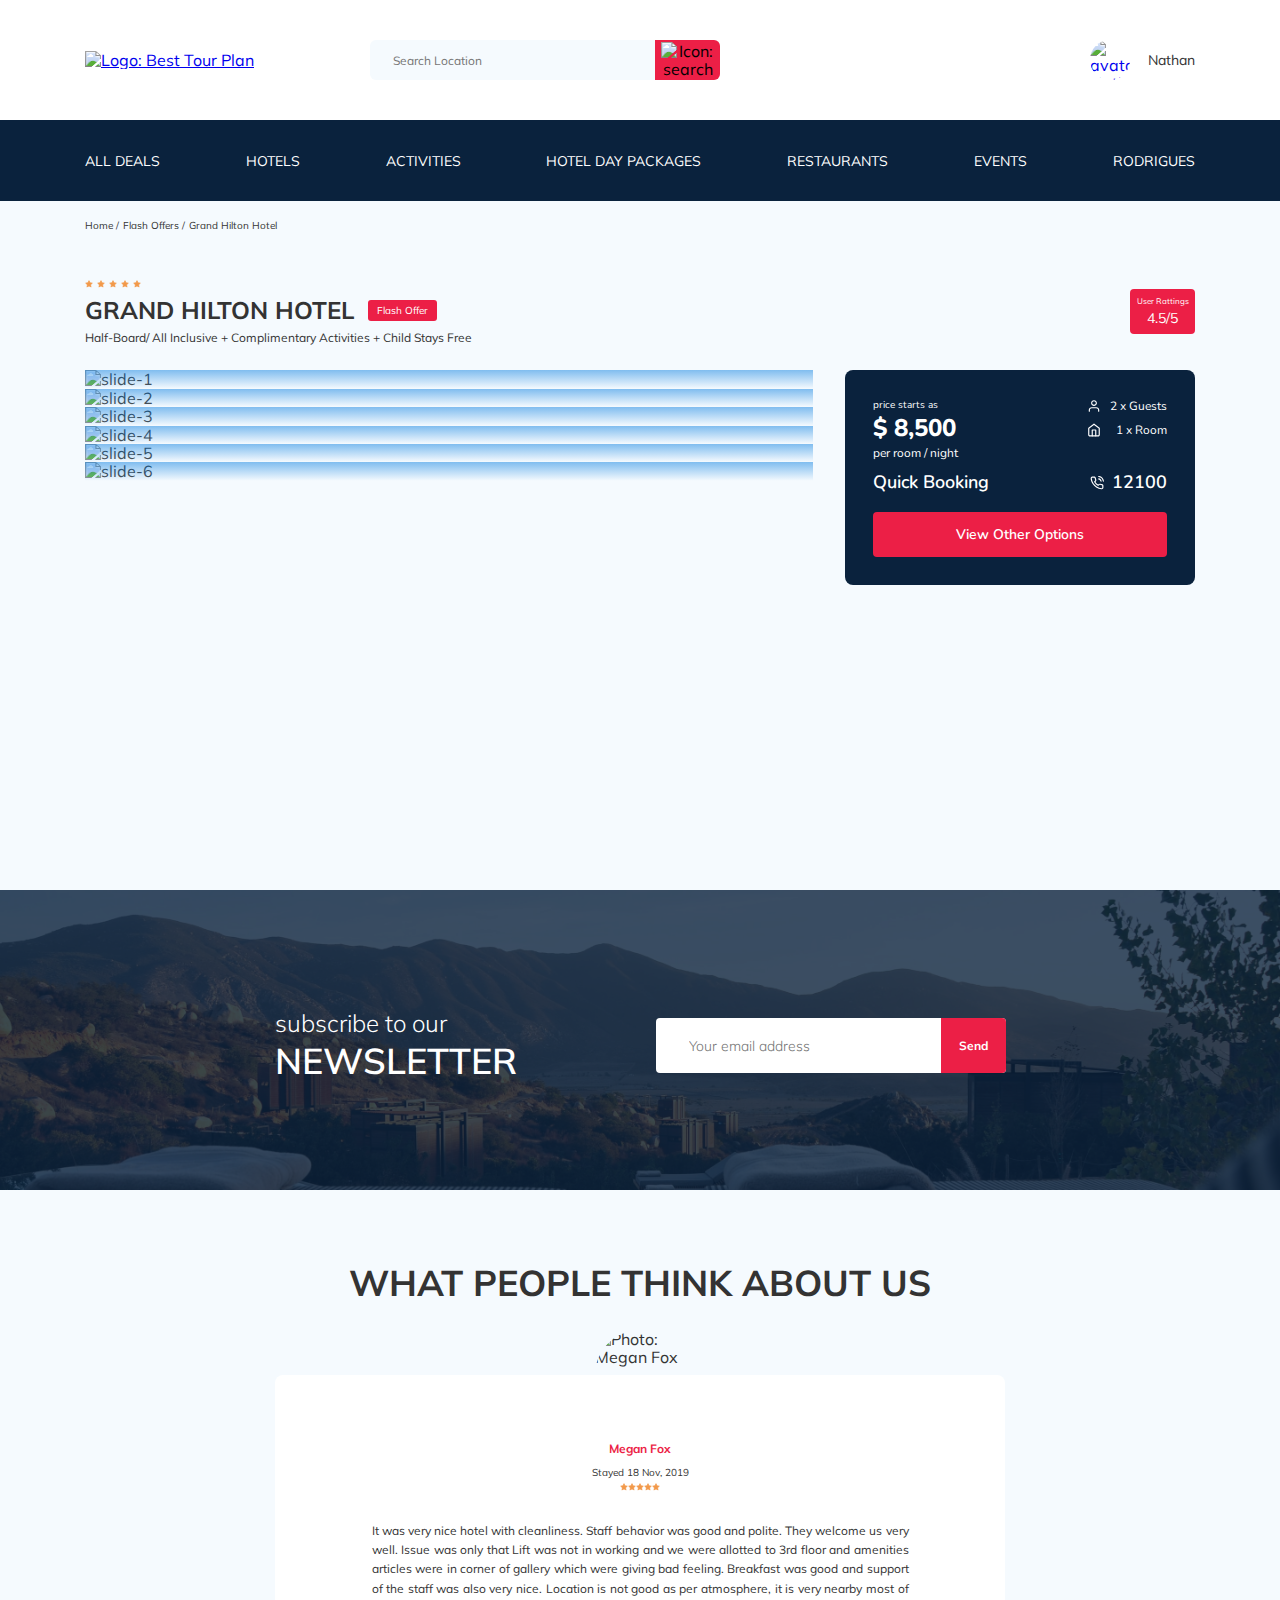
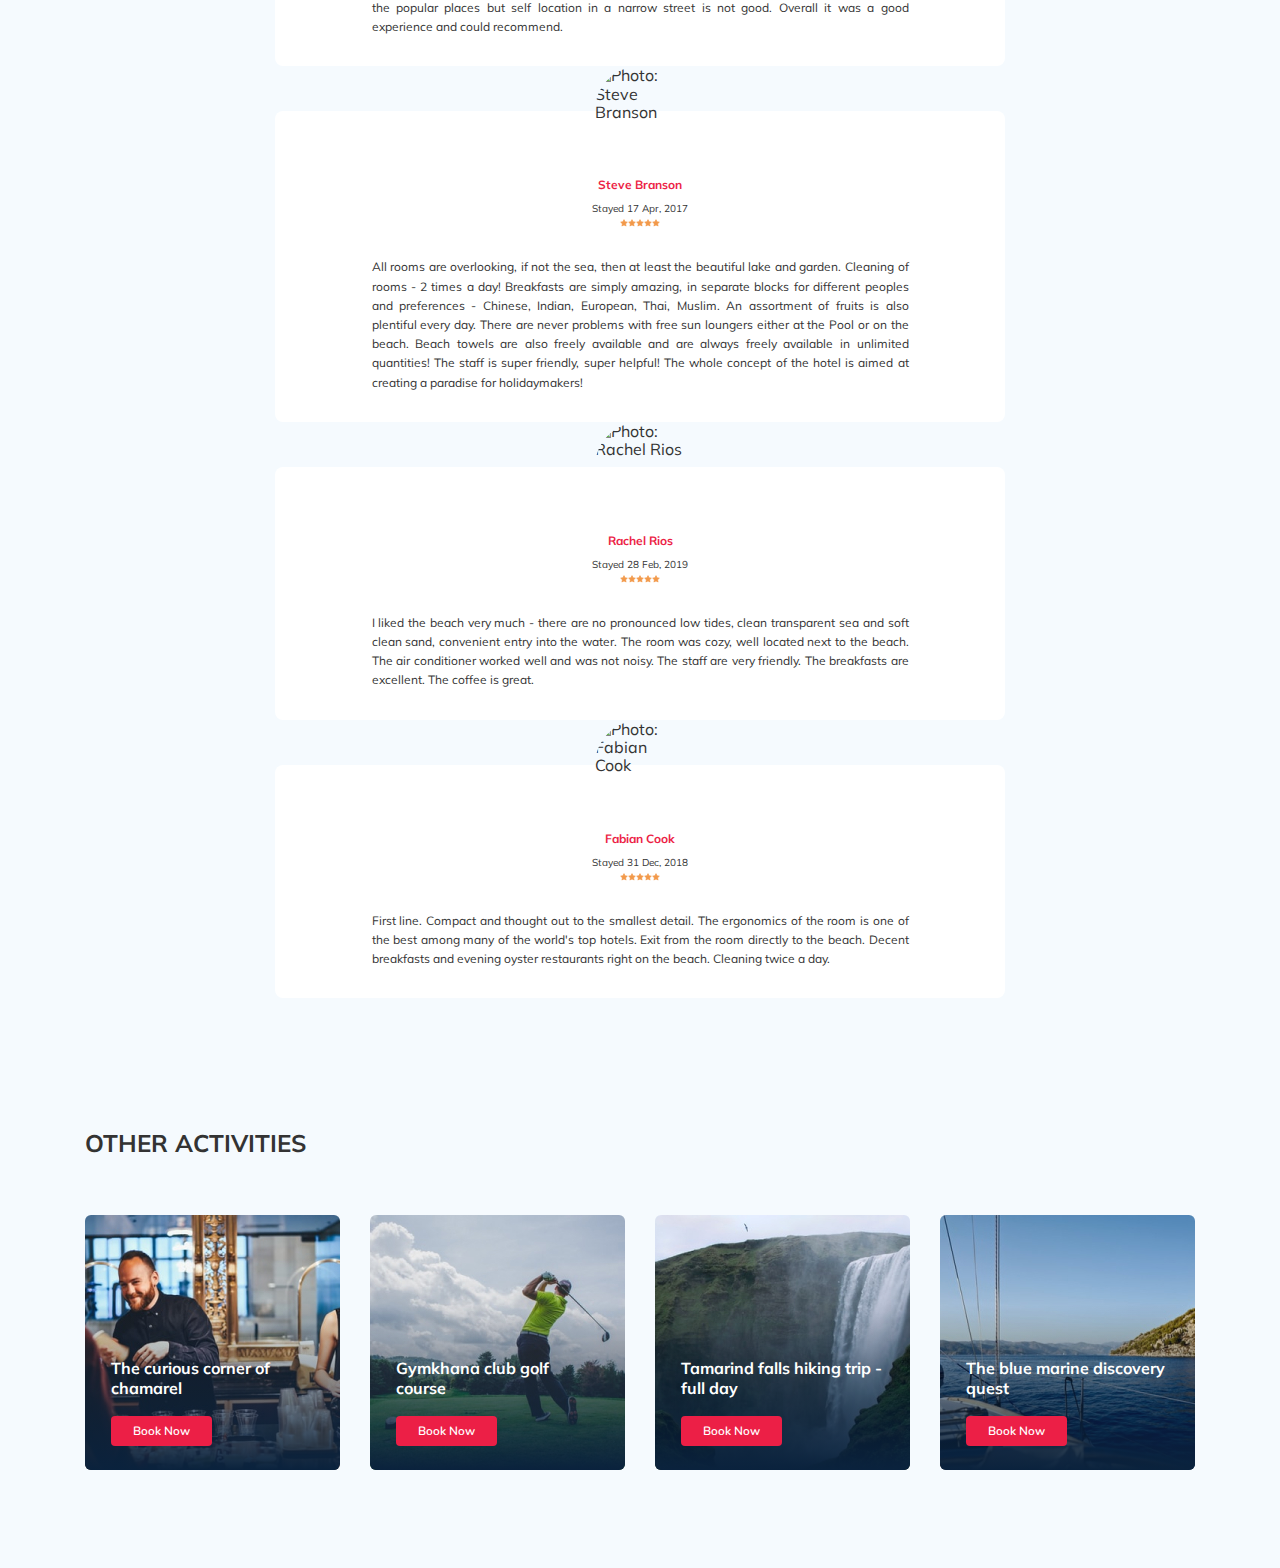
==== commit 02aae551: "create: added activities section" ====
--- a/index.html
+++ b/index.html
@@ -337,6 +337,39 @@
     </div>
     <!-- /.container -->
   </section>
+
+  <section class="activities">
+    <div class="container">
+      <h2 class="activities__title">Other Activities</h2>
+      <div class="activities-wrapper">
+        <div class="card activities__card">
+          <img src="img/activity-1.jpg" alt="The curious corner of chamarel" class="card__image">
+          <h3 class="card__title">The curious corner of chamarel</h3>
+          <button class="card__button">Book Now</button>
+        </div>
+        <!-- /.card -->
+        <div class="card activities__card">
+          <img src="img/activity-2.jpg" alt="Gymkhana club golf coursel" class="card__image">
+          <h3 class="card__title">Gymkhana club golf course</h3>
+          <button class="card__button">Book Now</button>
+        </div>
+        <!-- /.card -->
+        <div class="card activities__card">
+          <img src="img/activity-3.jpg" alt="Tamarind falls hiking trip - full day" class="card__image">
+          <h3 class="card__title">Tamarind falls hiking trip - full day</h3>
+          <button class="card__button">Book Now</button>
+        </div>
+        <!-- /.card -->
+        <div class="card activities__card">
+          <img src="img/activity-4.jpg" alt="The blue marine discovery quest" class="card__image">
+          <h3 class="card__title">The blue marine discovery quest</h3>
+          <button class="card__button">Book Now</button>
+        </div>
+        <!-- /.card -->
+      </div>
+    </div>
+    <!-- /.container -->
+  </section>
   <script src="js/swiper-bundle.min.js"></script>
   <script src="js/main.js"></script>
 </body>
--- a/css/style.css
+++ b/css/style.css
@@ -1035,12 +1035,106 @@
   margin: auto;
 }
 
+.activities {
+  padding: 60px 0 98px 0;
+}
+
+.activities__title {
+  font-style: normal;
+  font-weight: bold;
+  font-size: 24px;
+  line-height: 30px;
+  text-transform: uppercase;
+  margin-top: 0;
+  margin-bottom: 57px;
+}
+
+.activities-wrapper {
+  display: -webkit-box;
+  display: -ms-flexbox;
+  display: flex;
+  -webkit-box-pack: justify;
+      -ms-flex-pack: justify;
+          justify-content: space-between;
+}
+
+.card {
+  position: relative;
+  display: -webkit-box;
+  display: -ms-flexbox;
+  display: flex;
+  -webkit-box-orient: vertical;
+  -webkit-box-direction: normal;
+      -ms-flex-direction: column;
+          flex-direction: column;
+  -webkit-box-align: start;
+      -ms-flex-align: start;
+          align-items: flex-start;
+  padding: 24px 26px;
+  width: 255px;
+  height: 255px;
+  border-radius: 6px;
+  overflow: hidden;
+}
+
+.card::before {
+  content: '';
+  position: absolute;
+  left: 0;
+  right: 0;
+  top: 0;
+  bottom: 0;
+  background: linear-gradient(179.83deg, rgba(196, 196, 196, 0) 35.34%, #0A223D 99.85%);
+  z-index: -1;
+}
+
+.card__image {
+  position: absolute;
+  left: 0;
+  right: 0;
+  top: 0;
+  bottom: 0;
+  width: 100%;
+  height: 100%;
+  -o-object-fit: cover;
+     object-fit: cover;
+  z-index: -2;
+}
+
+.card__title {
+  margin-top: auto;
+  margin-bottom: 18px;
+  color: #fff;
+  font-style: normal;
+  font-weight: bold;
+  font-size: 16px;
+  line-height: 20px;
+}
+
+.card__button {
+  font-family: Nunito;
+  font-style: normal;
+  font-weight: 600;
+  font-size: 12px;
+  line-height: 16px;
+  color: #fff;
+  padding: 7px 22px;
+  border: none;
+  background: #ec1f46;
+  border-radius: 4px;
+  cursor: pointer;
+}
+
 @media (max-width: 1200px) {
   .container {
     max-width: 960px;
   }
   .hotel-slider {
     width: 590px;
+  }
+  .card {
+    width: 230px;
+    height: 230px;
   }
 }
 
@@ -1096,6 +1190,17 @@
   }
   .reviews-slider__item {
     max-width: 580px;
+  }
+  .activities-wrapper {
+    -ms-flex-wrap: wrap;
+        flex-wrap: wrap;
+  }
+  .activities__card {
+    margin-bottom: 20px;
+  }
+  .card {
+    width: 339px;
+    height: 255px;
   }
 }
 
@@ -1210,6 +1315,14 @@
             transform: translate(50%, 0);
     margin-right: -65px;
   }
+  .activities {
+    padding-top: 40px;
+    padding-bottom: 60px;
+  }
+  .card {
+    width: 49%;
+    height: 255px;
+  }
 }
 
 @media (max-width: 576px) {
@@ -1233,6 +1346,9 @@
     margin-bottom: 37px;
   }
   .subscribe {
+    width: 100%;
+  }
+  .card {
     width: 100%;
   }
 }
@@ -1306,6 +1422,9 @@
   .subscribe__input {
     padding-left: 20px;
   }
+  .reviews {
+    padding-bottom: 0;
+  }
   .reviews__title {
     margin: 0 auto 40px;
     font-size: 18px;
@@ -1324,5 +1443,10 @@
   .reviews-slider__button--next {
     margin-right: -90px;
   }
+  .activities__title {
+    margin-bottom: 36px;
+    font-size: 18px;
+    line-height: 23px;
+  }
 }
 /*# sourceMappingURL=style.css.map */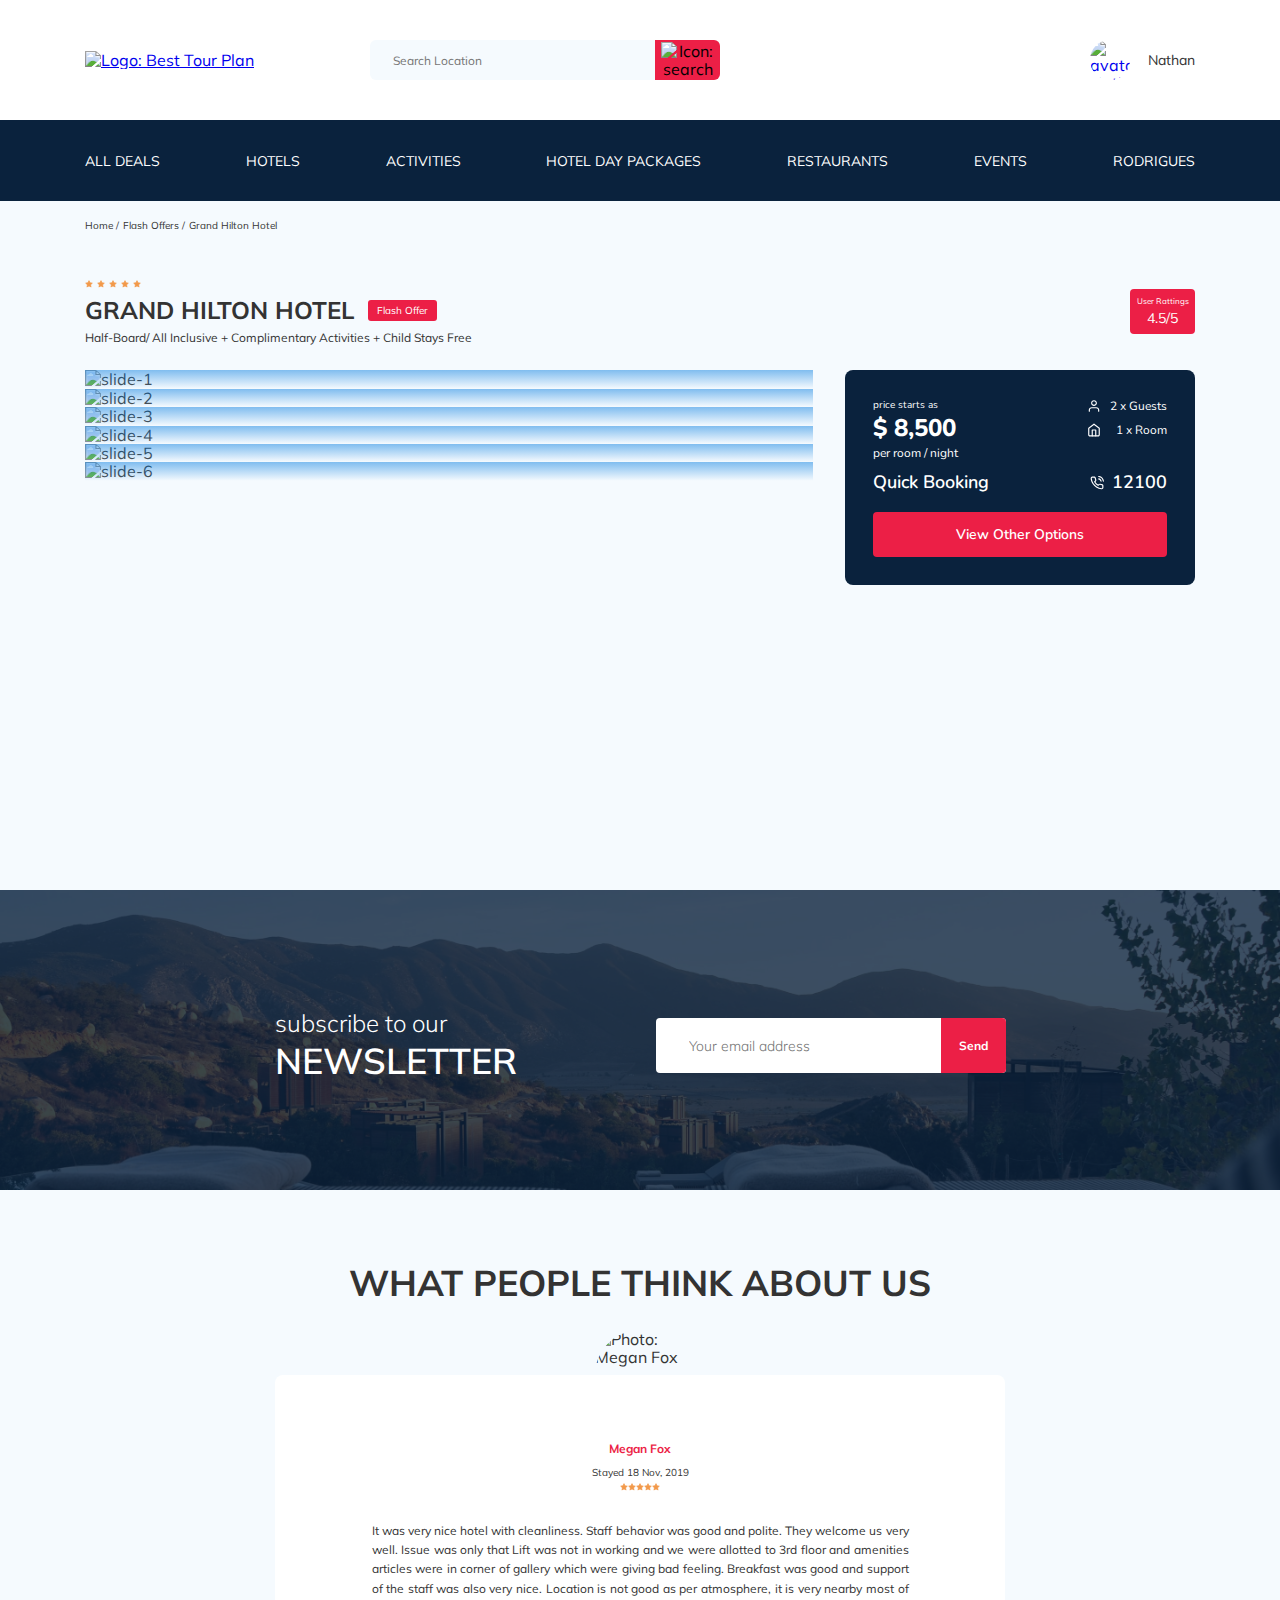
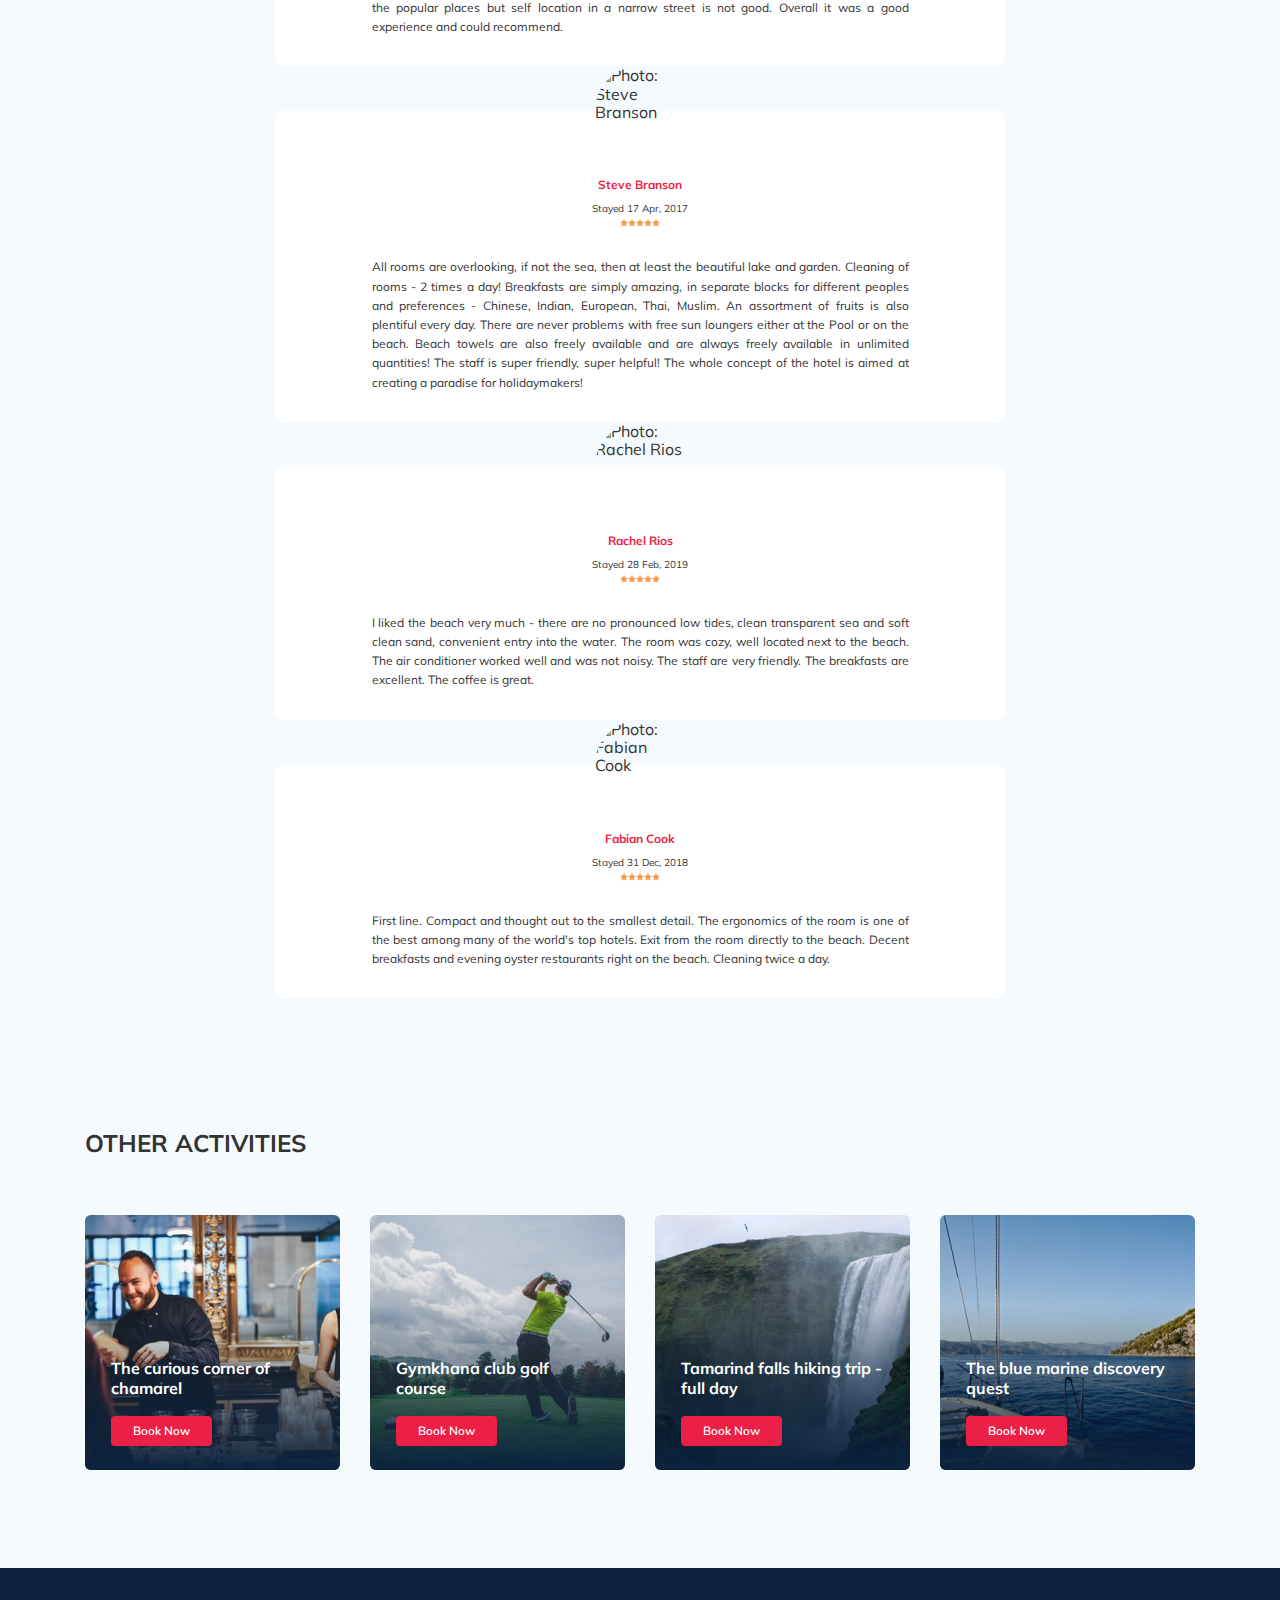
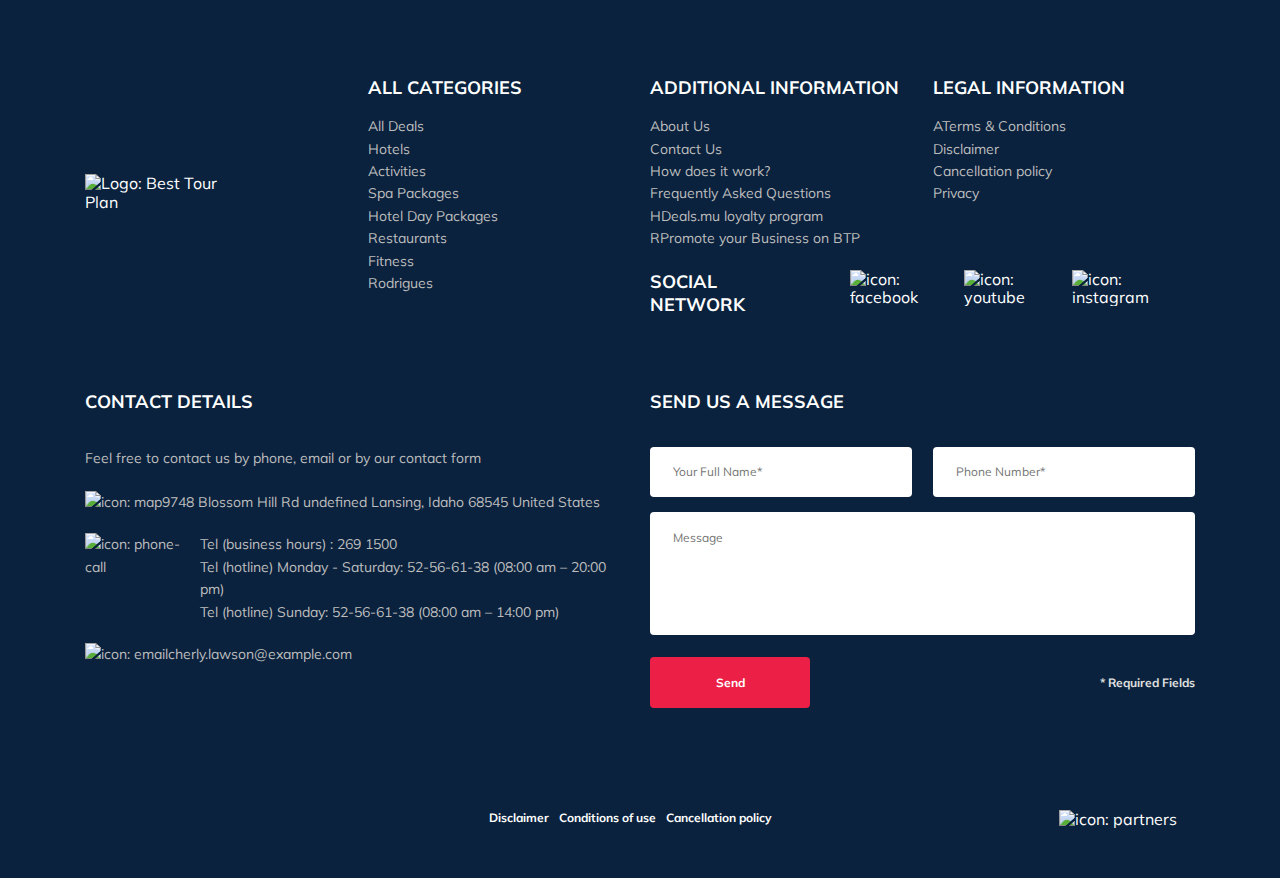
==== commit f1d351dd: "create: mobile menu" ====
--- a/index.html
+++ b/index.html
@@ -13,21 +13,21 @@
 </head>
 
 <body>
-  <header class="navbar">
+  <header class="navbar navbar--mobile--fixed">
     <div class="container">
       <div class="navbar-top">
         <a class="logo" href="#">
           <img class="logo__image" src="img/horizontal-logo.svg" alt="Logo: Best Tour Plan">
         </a>
 
-        <form class="search navbar__search" action="#">
+        <form class="search navbar__search navbar__search--mobile--hidden" action="#">
           <input class="search__input" type="text" placeholder="Search Location">
           <button class="search__button">
             <img src="img/search.svg" alt="Icon: search">
           </button>
         </form>
 
-        <a class="user navbar__user" href="#">
+        <a class="user navbar__user navbar__user--mobile--hidden" href="#">
           <img class="user__avatar" src="img/user-avatar.jpg" alt="avatar: Nathan">
           <span class="user__name">Nathan</span>
         </a>
@@ -46,6 +46,21 @@
     <div class="navbar-bottom">
       <div class="container">
         <ul class="navbar-menu">
+          <li class="navbar-menu__item navbar-menu__item--mobile--visible">
+            <a class="user navbar__user navbar__user--mobile--visible" href="#">
+              <img class="user__avatar" src="img/user-avatar.jpg" alt="avatar: Nathan">
+              <span class="user__name user__name--light">Nathan</span>
+            </a>
+            <!-- /.user -->
+          </li>
+          <li class="navbar-menu__item navbar-menu__item--mobile--visible">
+            <form class="search navbar__search navbar__search--mobile--visible" action="#">
+              <input class="search__input" type="text" placeholder="Search Location">
+              <button class="search__button">
+                <img src="img/search.svg" alt="Icon: search">
+              </button>
+            </form>
+          </li>
           <li class="navbar-menu__item">
             <a href="#" class="navbar-menu__link">All Deals</a>
           </li>
@@ -370,6 +385,155 @@
     </div>
     <!-- /.container -->
   </section>
+
+  <footer class="footer">
+    <div class="container">
+      <div class="footer-wrapper">
+        <img class="logo footer__logo" src="img/vertical-logo.svg" alt="Logo: Best Tour Plan">
+        <div class="footer__list footer__categories">
+          <h3 class="footer__title">All categories</h3>
+          <ul class="footer__ul">
+            <li class="footer__item">
+              <a href="#" class="footer__link">All Deals</a>
+            </li>
+            <li class="footer__item">
+              <a href="#" class="footer__link">Hotels</a>
+            </li>
+            <li class="footer__item">
+              <a href="#" class="footer__link">Activities</a>
+            </li>
+            <li class="footer__item">
+              <a href="#" class="footer__link">Spa Packages</a>
+            </li>
+            <li class="footer__item">
+              <a href="#" class="footer__link">Hotel Day Packages</a>
+            </li>
+            <li class="footer__item">
+              <a href="#" class="footer__link">Restaurants</a>
+            </li>
+            <li class="footer__item">
+              <a href="#" class="footer__link">Fitness</a>
+            </li>
+            <li class="footer__item">
+              <a href="#" class="footer__link">Rodrigues</a>
+            </li>
+          </ul>
+        </div>
+        <!-- /.footer__list -->
+        <div class="footer__list footer__additional">
+          <h3 class="footer__title">Additional information</h3>
+          <ul class="footer__ul">
+            <li class="footer__item">
+              <a href="#" class="footer__link">About Us</a>
+            </li>
+            <li class="footer__item">
+              <a href="#" class="footer__link">Contact Us</a>
+            </li>
+            <li class="footer__item">
+              <a href="#" class="footer__link">How does it work?</a>
+            </li>
+            <li class="footer__item">
+              <a href="#" class="footer__link">Frequently Asked Questions</a>
+            </li>
+            <li class="footer__item">
+              <a href="#" class="footer__link">HDeals.mu loyalty program</a>
+            </li>
+            <li class="footer__item">
+              <a href="#" class="footer__link">RPromote your Business on BTP</a>
+            </li>
+          </ul>
+        </div>
+        <!-- /.footer__list -->
+        <div class="footer__social-network">
+          <h3 class="footer__title footer__title--inline">Social Network</h3>
+          <div class="footer__social-links">
+            <a href="#" class="footer__link">
+              <img src="img/facebook.svg" alt="icon: facebook">
+            </a>
+            <a href="#" class="footer__link">
+              <img src="img/youtube.svg" alt="icon: youtube">
+            </a>
+            <a href="#" class="footer__link">
+              <img src="img/instagram.svg" alt="icon: instagram">
+            </a>
+          </div>
+          <!-- /.footer__social-links -->
+        </div>
+        <!-- /.footer__social-network -->
+        <div class="footer__list footer__legal">
+          <h3 class="footer__title">Legal information</h3>
+          <ul class="footer__ul">
+            <li class="footer__item">
+              <a href="#" class="footer__link">ATerms & Conditions</a>
+            </li>
+            <li class="footer__item">
+              <a href="#" class="footer__link">Disclaimer</a>
+            </li>
+            <li class="footer__item">
+              <a href="#" class="footer__link">Cancellation policy</a>
+            </li>
+            <li class="footer__item">
+              <a href="#" class="footer__link">Privacy</a>
+            </li>
+          </ul>
+        </div>
+        <!-- /.footer__list -->
+        <div class="footer__contact-details">
+          <h3 class="footer__title footer__title--mb-3">Contact Details</h3>
+          <p class="footer__text">
+            Feel free to contact us by phone, email or by our contact form
+          </p>
+          <ul class="footer__ul">
+            <li class="footer__item footer__item--mb-2">
+              <div class="footer__icon-wrapper">
+                <img class="footer__icon" src="img/map-marker.svg" alt="icon: map">
+              </div>
+              9748 Blossom Hill Rd undefined Lansing, Idaho 68545 United States
+            </li>
+            <li class="footer__item footer__item--mb-2">
+              <div class="footer__icon-wrapper">
+                <img class="footer__icon" src="img/contact-phone-call.svg" alt="icon: phone-call">
+              </div>
+              Tel (business hours) : 269 1500 <br>
+              Tel (hotline) Monday - Saturday: 52-56-61-38 (08:00 am – 20:00 pm) <br>
+              Tel (hotline) Sunday: 52-56-61-38 (08:00 am – 14:00 pm)
+            </li>
+            <li class="footer__item footer__item--mb-2">
+              <div class="footer__icon-wrapper">
+                <img class="footer__icon" src="img/email.svg" alt="icon: email">
+              </div>
+              cherly.lawson@example.com
+            </li>
+          </ul>
+        </div>
+        <!-- /.footer__contact-details -->
+        <div class="footer__contact-form">
+          <h3 class="footer__title footer__title--mb-3">Send us a message</h3>
+          <form class="footer__form" action="#">
+            <input class="input footer__input" type="text" placeholder="Your Full Name*">
+            <input class="input footer__input" type="text" placeholder="Phone Number*">
+            <textarea class="footer__message" cols="30" rows="10" placeholder="Message"></textarea>
+            <button class="button footer__button" type="submit">Send</button>
+            <span class="footer__info">* Required Fields</span>
+          </form>
+        </div>
+        <!-- /.footer__contact-form -->
+      </div>
+      <!-- /.footer-wrapper -->
+      <div class="footer__block-info">
+        <ul class="footer__block-text">
+          <li class="footer__block-item">Disclaimer</li>
+          <li class="footer__block-item">Conditions of use</li>
+          <li class="footer__block-item">Cancellation policy</li>
+        </ul>
+        <div class="footer__block-partners">
+          <img src="img/partners.jpg" alt="icon: partners">
+        </div>
+      </div>
+      <!-- /.footer__block-info-->
+    </div>
+    <!-- /.container -->
+  </footer>
   <script src="js/swiper-bundle.min.js"></script>
   <script src="js/main.js"></script>
 </body>
--- a/css/style.css
+++ b/css/style.css
@@ -416,6 +416,10 @@
   line-height: 18px;
 }
 
+.navbar-menu__item--mobile--visible {
+  display: none;
+}
+
 .logo {
   width: 177px;
 }
@@ -1125,6 +1129,232 @@
   cursor: pointer;
 }
 
+.footer {
+  background-color: #0a223d;
+  color: #fff;
+  padding-top: 108px;
+  padding-bottom: 46px;
+}
+
+.footer-wrapper {
+  display: -ms-grid;
+  display: grid;
+  -ms-grid-columns: (minmax(min-content, 1fr))[4];
+      grid-template-columns: repeat(4, minmax(-webkit-min-content, 1fr));
+      grid-template-columns: repeat(4, minmax(min-content, 1fr));
+  grid-gap: 20px;
+  grid-auto-rows: minmax(40px, -webkit-min-content);
+  grid-auto-rows: minmax(40px, min-content);
+}
+
+.footer__logo {
+  width: 166px;
+  -ms-grid-row: 1;
+  -ms-grid-row-span: 2;
+  grid-row: 1 / 3;
+  -ms-flex-item-align: center;
+      -ms-grid-row-align: center;
+      align-self: center;
+}
+
+.footer__categories {
+  -ms-grid-row: 1;
+  -ms-grid-row-span: 3;
+  grid-row: 1 / 4;
+}
+
+.footer__social-links {
+  display: -webkit-box;
+  display: -ms-flexbox;
+  display: flex;
+  -webkit-box-align: center;
+      -ms-flex-align: center;
+          align-items: center;
+  min-width: 83px;
+  -webkit-box-pack: justify;
+      -ms-flex-pack: justify;
+          justify-content: space-between;
+}
+
+.footer__social-network {
+  display: -webkit-box;
+  display: -ms-flexbox;
+  display: flex;
+  -webkit-box-align: start;
+      -ms-flex-align: start;
+          align-items: start;
+  -ms-grid-row: 2;
+  -ms-grid-row-span: 2;
+  grid-row: 2 / 4;
+  grid-column: span 2;
+}
+
+.footer__contact-details {
+  grid-column: span 2;
+}
+
+.footer__contact-form {
+  grid-column: span 2;
+}
+
+.footer__form {
+  display: -webkit-box;
+  display: -ms-flexbox;
+  display: flex;
+  -webkit-box-align: center;
+      -ms-flex-align: center;
+          align-items: center;
+  -webkit-box-pack: justify;
+      -ms-flex-pack: justify;
+          justify-content: space-between;
+  -ms-flex-wrap: wrap;
+      flex-wrap: wrap;
+  margin-bottom: 102px;
+}
+
+.footer__ul {
+  padding: 0;
+  margin: 0;
+  list-style: none;
+}
+
+.footer__title {
+  font-style: normal;
+  font-weight: bold;
+  font-size: 18px;
+  line-height: 23px;
+  text-transform: uppercase;
+  margin: 0 0 16px 0;
+}
+
+.footer__title--inline {
+  margin: 0 43px 0 0;
+}
+
+.footer__title--mb-3 {
+  margin-bottom: 34px;
+}
+
+.footer__item {
+  display: -webkit-box;
+  display: -ms-flexbox;
+  display: flex;
+  -webkit-box-align: start;
+      -ms-flex-align: start;
+          align-items: flex-start;
+  font-style: normal;
+  font-weight: normal;
+  font-size: 14px;
+  line-height: 160%;
+  color: #BDBDBD;
+}
+
+.footer__item--mb-2 {
+  margin-bottom: 20px;
+}
+
+.footer__icon-wrapper {
+  min-width: 40px;
+}
+
+.footer__text {
+  font-style: normal;
+  font-weight: normal;
+  font-size: 14px;
+  line-height: 160%;
+  color: #BDBDBD;
+  margin-bottom: 22px;
+}
+
+.footer__link {
+  text-decoration: none;
+  color: inherit;
+}
+
+.footer__input {
+  background-color: #fff;
+  border-radius: 4px;
+  border: none;
+  padding: 0 23px;
+  height: 50px;
+  margin-bottom: 15px;
+  -ms-flex-preferred-size: 48%;
+      flex-basis: 48%;
+  font-style: normal;
+  font-weight: normal;
+  font-size: 12px;
+  line-height: 15px;
+}
+
+.footer__message {
+  height: 123px;
+  resize: none;
+  background-color: #fff;
+  border-radius: 4px;
+  padding: 18px 23px;
+  font-style: normal;
+  font-weight: normal;
+  font-size: 12px;
+  line-height: 15px;
+  border: none;
+  -ms-flex-preferred-size: 100%;
+      flex-basis: 100%;
+  margin-bottom: 22px;
+}
+
+.footer__button {
+  min-width: 160px;
+  min-height: 50px;
+  padding: 18px;
+  font-style: normal;
+  font-weight: bold;
+  font-size: 12px;
+  line-height: 15px;
+  color: #fff;
+  background-color: #ec1f46;
+  border: none;
+  border-radius: 4px;
+}
+
+.footer__info {
+  font-style: normal;
+  font-weight: bold;
+  font-size: 12px;
+  line-height: 15px;
+  color: #E0E0E0;
+}
+
+.footer__block-info {
+  display: -webkit-box;
+  display: -ms-flexbox;
+  display: flex;
+  -webkit-box-pack: end;
+      -ms-flex-pack: end;
+          justify-content: flex-end;
+}
+
+.footer__block-text {
+  display: -webkit-box;
+  display: -ms-flexbox;
+  display: flex;
+  padding: 0;
+  margin: 0 277px 0 0;
+  list-style: none;
+  font-style: normal;
+  font-weight: bold;
+  font-size: 12px;
+  line-height: 15px;
+}
+
+.footer__block-item {
+  padding-right: 10px;
+}
+
+.footer__block-partners {
+  width: 136px;
+  height: 22px;
+}
+
 @media (max-width: 1200px) {
   .container {
     max-width: 960px;
@@ -1135,6 +1365,10 @@
   .card {
     width: 230px;
     height: 230px;
+  }
+  .footer__input {
+    -ms-flex-preferred-size: 100%;
+        flex-basis: 100%;
   }
 }
 
@@ -1202,6 +1436,61 @@
     width: 339px;
     height: 255px;
   }
+  .footer-wrapper {
+    -ms-grid-columns: (1fr)[6];
+        grid-template-columns: repeat(6, 1fr);
+    grid-row-gap: 40px;
+  }
+  .footer__input {
+    -ms-flex-preferred-size: 49%;
+        flex-basis: 49%;
+  }
+  .footer__logo {
+    -ms-grid-row: 1;
+    -ms-grid-row-span: 1;
+    grid-row: 1 / 2;
+    grid-column: span 2;
+  }
+  .footer__social-network {
+    -ms-grid-row: 1;
+    -ms-grid-row-span: 1;
+    grid-row: 1 / 2;
+    grid-column: span 4;
+    -ms-flex-item-align: center;
+        -ms-grid-row-align: center;
+        align-self: center;
+  }
+  .footer__categories {
+    -ms-grid-row: 2;
+    -ms-grid-row-span: 1;
+    grid-row: 2 / 3;
+    grid-column: span 2;
+  }
+  .footer__legal {
+    grid-column: span 2;
+  }
+  .footer__additional {
+    grid-column: span 2;
+  }
+  .footer__contact-details {
+    grid-column: span 5;
+    -ms-grid-row: 3;
+    grid-row: 3;
+  }
+  .footer__contact-form {
+    grid-column: span 5;
+    -ms-grid-row: 4;
+    grid-row: 4;
+  }
+  .footer__block-info {
+    -webkit-box-pack: justify;
+        -ms-flex-pack: justify;
+            justify-content: space-between;
+  }
+  .footer__block-text {
+    margin-right: 0;
+    font-weight: normal;
+  }
 }
 
 @media (max-width: 768px) {
@@ -1209,8 +1498,56 @@
     max-width: 576px;
     width: 92%;
   }
-  .navbar__search, .navbar-menu, .navbar__user {
+  body {
+    padding-top: 78px;
+  }
+  .navbar--mobile--fixed {
+    position: fixed;
+    left: 0;
+    top: 0;
+    right: 0;
+    z-index: 99;
+  }
+  .navbar__search--mobile--hidden, .navbar__user--mobile--hidden {
     display: none;
+  }
+  .navbar__search--mobile--visible, .navbar__user--mobile--visible {
+    display: -webkit-box;
+    display: -ms-flexbox;
+    display: flex;
+  }
+  .navbar__user {
+    -webkit-box-orient: vertical;
+    -webkit-box-direction: normal;
+        -ms-flex-direction: column;
+            flex-direction: column;
+    -webkit-box-pack: center;
+        -ms-flex-pack: center;
+            justify-content: center;
+  }
+  .navbar-bottom {
+    display: none;
+    position: fixed;
+    left: 0;
+    right: 0;
+    bottom: 0;
+    top: 78px;
+  }
+  .navbar-bottom--visible {
+    display: block;
+  }
+  .navbar-menu {
+    -webkit-box-orient: vertical;
+    -webkit-box-direction: normal;
+        -ms-flex-direction: column;
+            flex-direction: column;
+    padding-top: 31px;
+  }
+  .navbar-menu__item {
+    margin-bottom: 20px;
+  }
+  .navbar-menu__item--mobile--visible {
+    display: block;
   }
   .menu-button {
     display: -webkit-box;
@@ -1238,6 +1575,11 @@
     height: 1px;
     background-color: #333;
   }
+  .user__name--light {
+    color: #fff;
+    margin-left: 0;
+    margin-top: 10px;
+  }
   .stars {
     -ms-flex-preferred-size: auto;
         flex-basis: auto;
@@ -1323,6 +1665,10 @@
     width: 49%;
     height: 255px;
   }
+  .footer__input {
+    -ms-flex-preferred-size: 100%;
+        flex-basis: 100%;
+  }
 }
 
 @media (max-width: 576px) {
@@ -1350,6 +1696,52 @@
   }
   .card {
     width: 100%;
+  }
+  .footer-wrapper {
+    -ms-grid-columns: 1fr;
+        grid-template-columns: 1fr;
+  }
+  .footer__logo {
+    -ms-grid-row: 1;
+    grid-row: 1;
+    -ms-grid-column: 1;
+    grid-column: 1;
+  }
+  .footer__social-network {
+    -ms-grid-row: 2;
+    grid-row: 2;
+    -ms-grid-column: 1;
+    grid-column: 1;
+  }
+  .footer__legal {
+    -ms-grid-row: 3;
+    grid-row: 3;
+    -ms-grid-column: 1;
+    grid-column: 1;
+  }
+  .footer__additional {
+    -ms-grid-row: 4;
+    grid-row: 4;
+    -ms-grid-column: 1;
+    grid-column: 1;
+  }
+  .footer__categories {
+    -ms-grid-row: 5;
+    grid-row: 5;
+    -ms-grid-column: 1;
+    grid-column: 1;
+  }
+  .footer__contact-details {
+    -ms-grid-row: 6;
+    grid-row: 6;
+    -ms-grid-column: 1;
+    grid-column: 1;
+  }
+  .footer__contact-form {
+    -ms-grid-row: 7;
+    grid-row: 7;
+    -ms-grid-column: 1;
+    grid-column: 1;
   }
 }
 
@@ -1365,6 +1757,18 @@
     font-size: 14px;
     line-height: 14px;
   }
+  .navbar-bottom {
+    top: 70px;
+  }
+  .navbar__search--mobile--visible {
+    margin-bottom: 19px;
+  }
+  .search__input {
+    width: 245px;
+  }
+  .user__name--light {
+    margin-bottom: 7px;
+  }
   .breadcrumb-list {
     padding: 21px 0 18px;
   }
@@ -1443,10 +1847,54 @@
   .reviews-slider__button--next {
     margin-right: -90px;
   }
+  .activities {
+    padding-bottom: 37px;
+  }
   .activities__title {
     margin-bottom: 36px;
     font-size: 18px;
     line-height: 23px;
   }
+  .activities__card {
+    margin-bottom: 23px;
+  }
+  .footer {
+    padding-top: 55px;
+  }
+  .footer-wrapper {
+    grid-row-gap: 32px;
+  }
+  .footer__social-network {
+    display: -webkit-box;
+    display: -ms-flexbox;
+    display: flex;
+    -webkit-box-orient: vertical;
+    -webkit-box-direction: normal;
+        -ms-flex-direction: column;
+            flex-direction: column;
+    row-gap: 20px;
+  }
+  .footer__categories {
+    margin-bottom: 24px;
+  }
+  .footer__title--mb-3 {
+    margin-bottom: 25px;
+  }
+  .footer__contact-details {
+    margin-bottom: 9px;
+  }
+  .footer__form {
+    margin-bottom: 30px;
+  }
+  .footer__block-info {
+    -webkit-box-orient: vertical;
+    -webkit-box-direction: normal;
+        -ms-flex-direction: column;
+            flex-direction: column;
+    row-gap: 10px;
+  }
+  .footer__block-item {
+    padding-right: 7px;
+  }
 }
 /*# sourceMappingURL=style.css.map */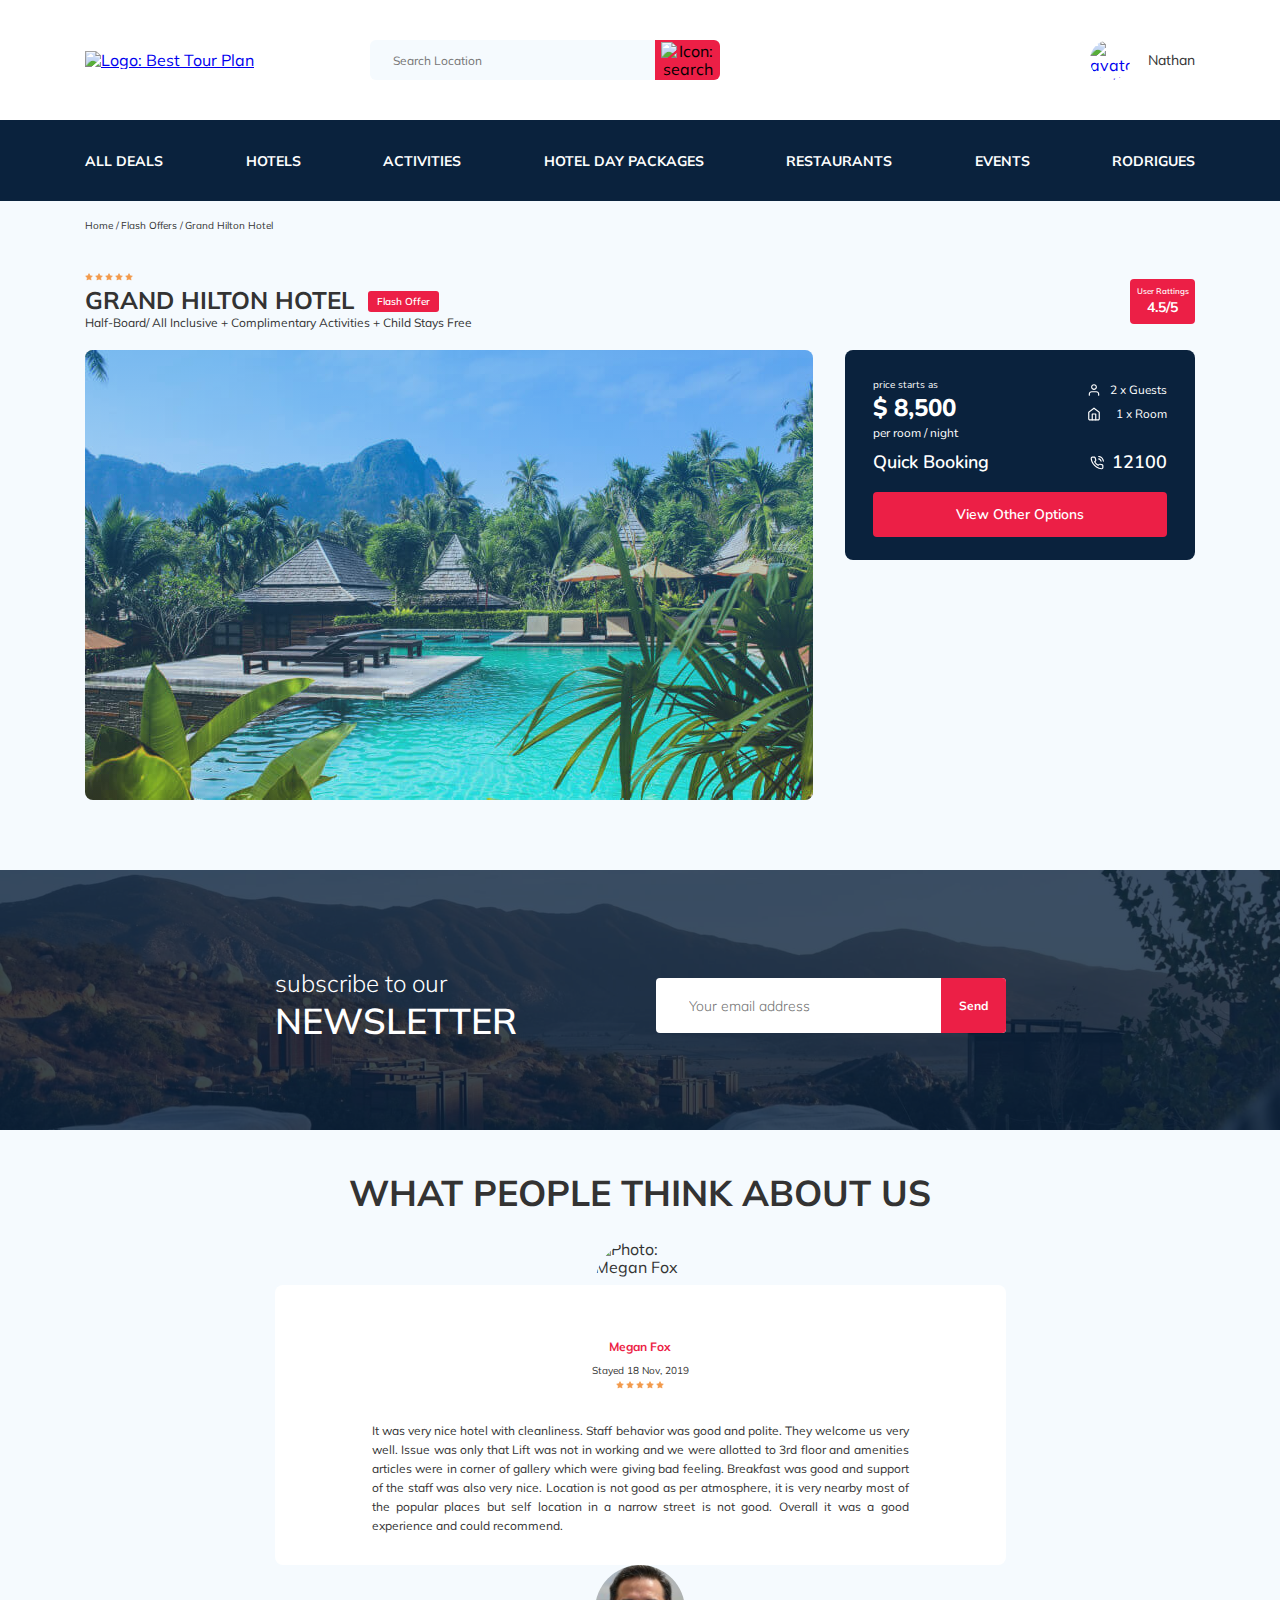
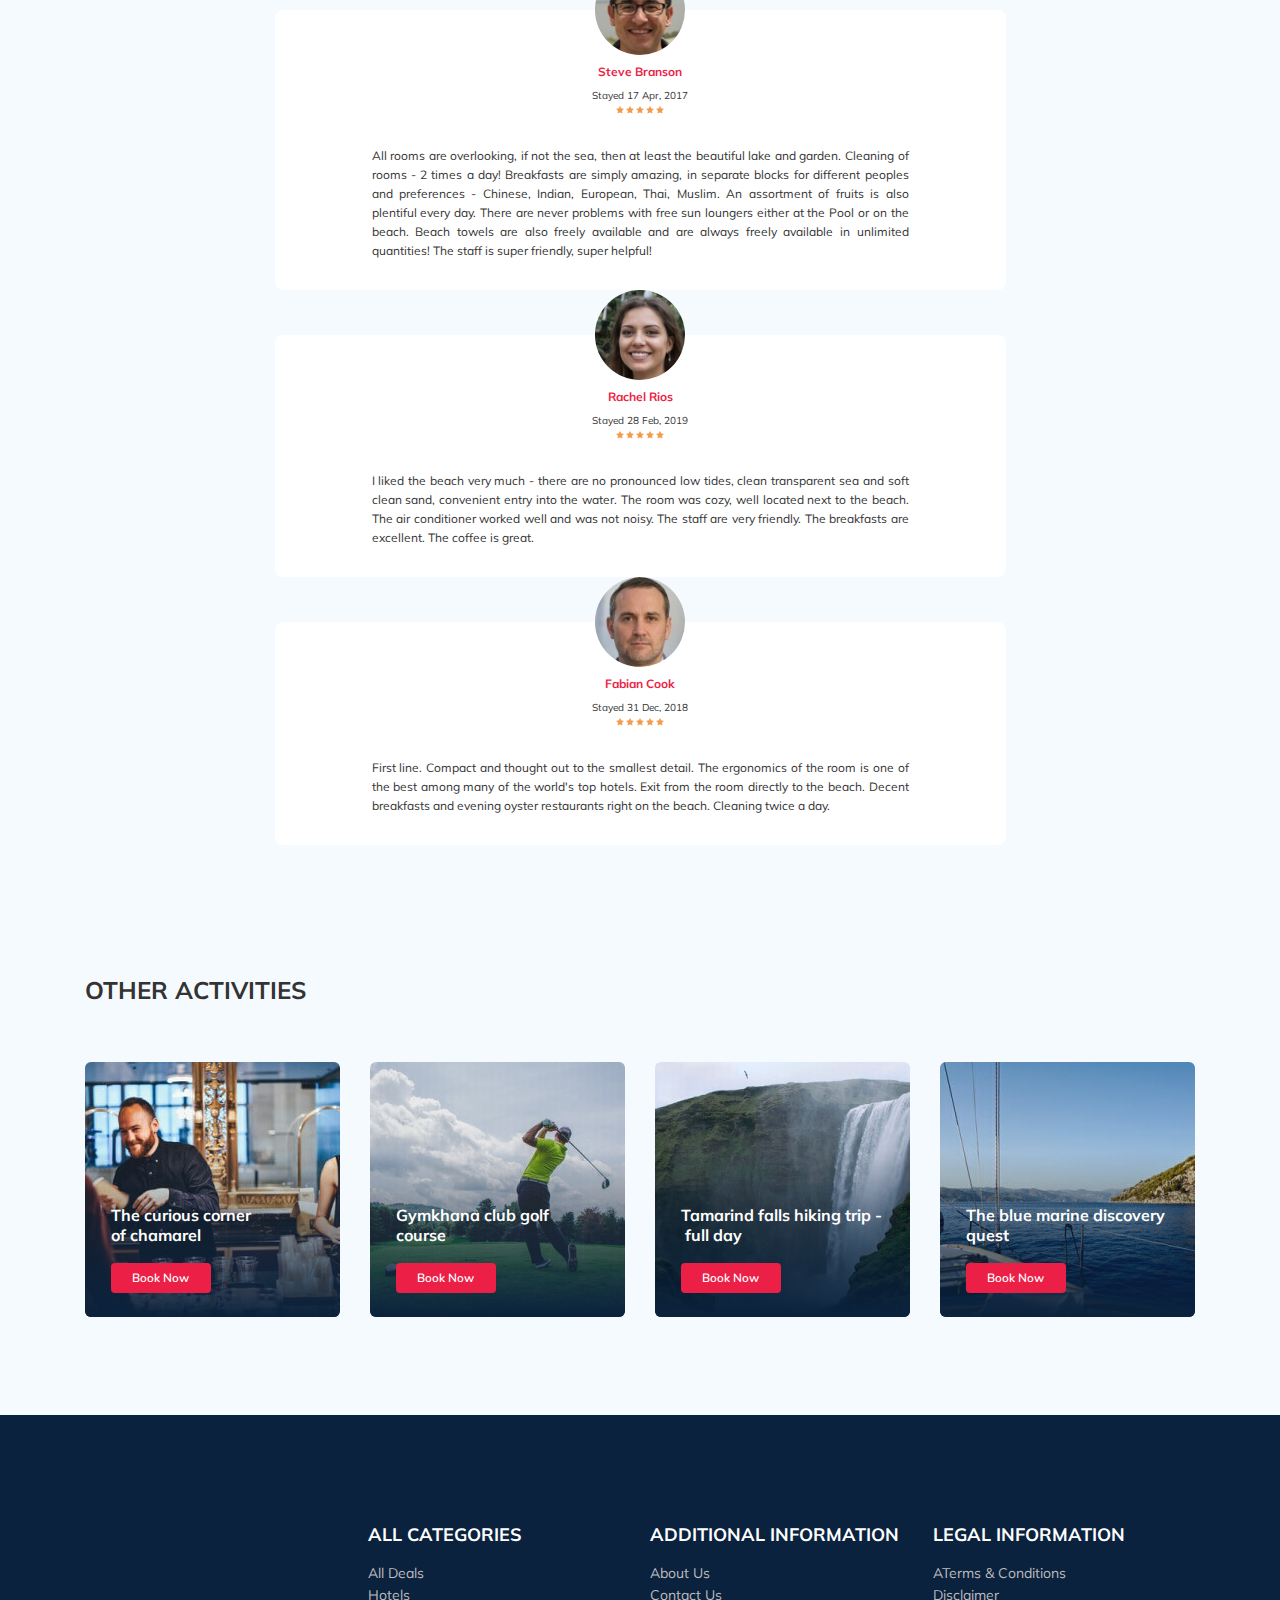
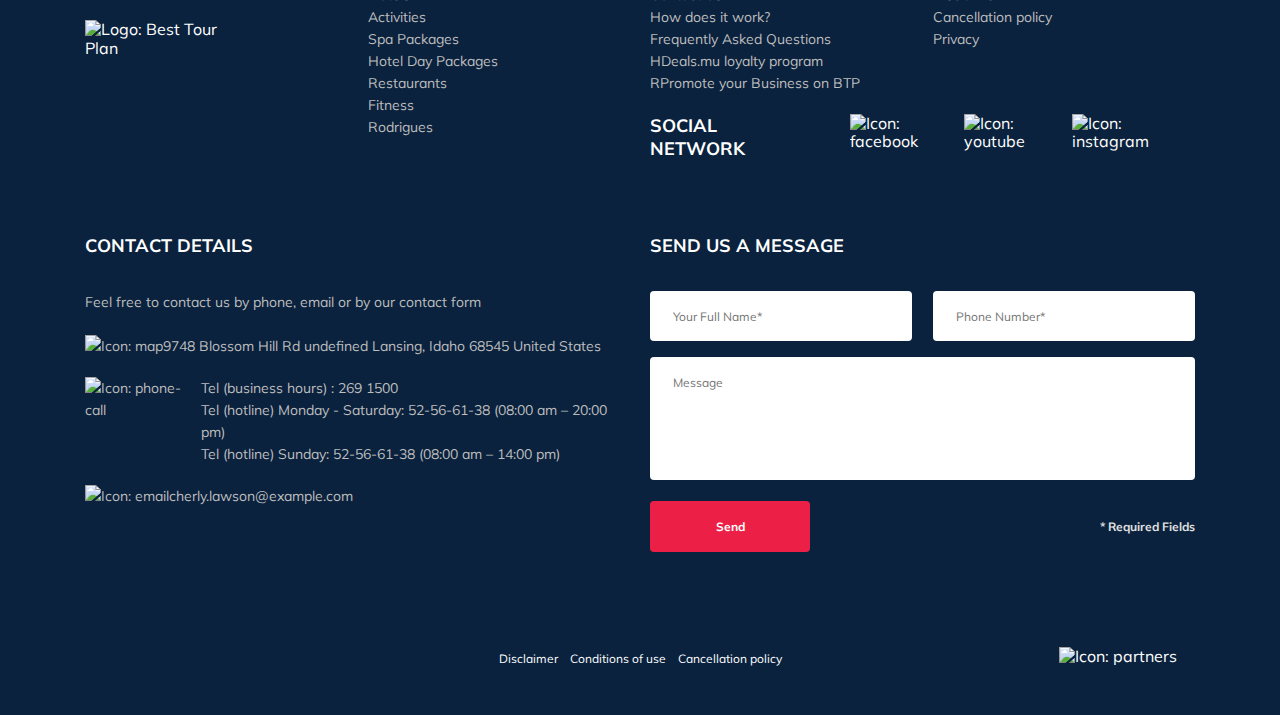
==== commit cdc1fb9a: "create: added optimization" ====
--- a/index.html
+++ b/index.html
@@ -1,14 +1,17 @@
 <!DOCTYPE html>
-<html lang="ru">
+<html lang="en">
 
 <head>
   <meta charset="UTF-8">
   <meta http-equiv="X-UA-Compatible" content="IE=edge">
   <meta name="viewport" content="width=device-width, initial-scale=1.0">
   <title>Best Tour Plan - Hotel Booking</title>
+  <link rel="shortcut icon" href="favicon.ico" type="image/x-icon">
+  <link rel="icon" href="favicon.ico" type="image/x-icon">
   <link href="https://fonts.googleapis.com/css2?family=Mulish:wght@400;700&family=Nunito:wght@400;700;800&display=swap"
     rel="stylesheet">
   <link rel="stylesheet" href="css/swiper-bundle.min.css">
+  <link rel="stylesheet" href="css/aos.css">
   <link rel="stylesheet" href="css/style.css">
 </head>
 
@@ -21,7 +24,7 @@
         </a>
 
         <form class="search navbar__search navbar__search--mobile--hidden" action="#">
-          <input class="search__input" type="text" placeholder="Search Location">
+          <input class="search__input" type="search" placeholder="Search Location">
           <button class="search__button">
             <img src="img/search.svg" alt="Icon: search">
           </button>
@@ -48,39 +51,39 @@
         <ul class="navbar-menu">
           <li class="navbar-menu__item navbar-menu__item--mobile--visible">
             <a class="user navbar__user navbar__user--mobile--visible" href="#">
-              <img class="user__avatar" src="img/user-avatar.jpg" alt="avatar: Nathan">
+              <img class="user__avatar" src="img/user-avatar.jpg" alt="Avatar: Nathan">
               <span class="user__name user__name--light">Nathan</span>
             </a>
             <!-- /.user -->
           </li>
           <li class="navbar-menu__item navbar-menu__item--mobile--visible">
             <form class="search navbar__search navbar__search--mobile--visible" action="#">
-              <input class="search__input" type="text" placeholder="Search Location">
+              <input class="search__input" type="search" placeholder="Search Location">
               <button class="search__button">
                 <img src="img/search.svg" alt="Icon: search">
               </button>
             </form>
           </li>
           <li class="navbar-menu__item">
-            <a href="#" class="navbar-menu__link">All Deals</a>
-          </li>
-          <li class="navbar-menu__item">
-            <a href="#" class="navbar-menu__link">Hotels</a>
-          </li>
-          <li class="navbar-menu__item">
-            <a href="#" class="navbar-menu__link">Activities</a>
-          </li>
-          <li class="navbar-menu__item">
-            <a href="#" class="navbar-menu__link">Hotel Day Packages</a>
-          </li>
-          <li class="navbar-menu__item">
-            <a href="#" class="navbar-menu__link">Restaurants</a>
-          </li>
-          <li class="navbar-menu__item">
-            <a href="#" class="navbar-menu__link">Events</a>
-          </li>
-          <li class="navbar-menu__item">
-            <a href="#" class="navbar-menu__link">Rodrigues</a>
+            <a class="navbar-menu__link" href="#">All Deals</a>
+          </li>
+          <li class="navbar-menu__item">
+            <a class="navbar-menu__link" href="#">Hotels</a>
+          </li>
+          <li class="navbar-menu__item">
+            <a class="navbar-menu__link" href="#">Activities</a>
+          </li>
+          <li class="navbar-menu__item">
+            <a class="navbar-menu__link" href="#">Hotel Day Packages</a>
+          </li>
+          <li class="navbar-menu__item">
+            <a class="navbar-menu__link" href="#">Restaurants</a>
+          </li>
+          <li class="navbar-menu__item">
+            <a class="navbar-menu__link" href="#">Events</a>
+          </li>
+          <li class="navbar-menu__item">
+            <a class="navbar-menu__link" href="#">Rodrigues</a>
           </li>
         </ul>
         <!-- /.navbar-menu -->
@@ -94,10 +97,10 @@
     <div class="container">
       <ul class="breadcrumb-list">
         <li class="breadcrumb-list__item">
-          <a href="#" class="breadcrumb-list__link">Home</a>
+          <a class="breadcrumb-list__link" href="#">Home</a>
         </li>
         <li class="breadcrumb-list__item">
-          <a href="#" class="breadcrumb-list__link">Flash Offers</a>
+          <a class="breadcrumb-list__link" href="#">Flash Offers</a>
         </li>
         <li class="breadcrumb-list__item">
           Grand Hilton Hotel
@@ -122,6 +125,7 @@
             <h1 class="hotel-name hotel-info__name">GRAND HILTON HOTEL</h1>
             <span class="offer hotel-info__offer">Flash Offer</span>
           </div>
+          <!-- /.hotel-wrapper -->
           <p class="hotel-description hotel-info__description">
             Half-Board/ All Inclusive + Complimentary Activities + Child Stays Free
           </p>
@@ -134,10 +138,9 @@
         <!-- /.hotel-info__rating -->
       </div>
       <!-- /.hotel-info -->
+
       <div class="hotel-grid">
-        <!-- Slider main container -->
         <div class="swiper-container hotel-slider hotel__slider">
-          <!-- Additional required wrapper -->
           <div class="swiper-wrapper">
             <!-- Slides -->
             <div class="swiper-slide hotel-slider__item">
@@ -159,13 +162,14 @@
               <img class="hotel-slider__image" src="img/slide-6.jpg" alt="slide-6">
             </div>
           </div>
-          <!-- If we need navigation buttons -->
+          <!-- /.swiper-wrapper -->
+
           <button class="hotel-slider__button hotel-slider__button--prev"></button>
           <button class="hotel-slider__button hotel-slider__button--next"></button>
         </div>
-        <!-- /.swiper-container -->
-
-        <div class="hotel-right">
+        <!-- /.hotel-slider -->
+
+        <div class="hotel-details">
           <div class="booking">
             <div class="booking__info">
               <div class="booking__price">
@@ -174,7 +178,7 @@
                 <span class="booking__per-room">per room / night</span>
               </div>
               <!-- /.booking__price -->
-              <div class="booking-room">
+              <div class="booking__room">
                 <div class="booking__text">
                   <img class="booking__icon" src="img/user.svg" alt="Icon: user">
                   <span class="booking__description">2 x Guests</span>
@@ -184,7 +188,7 @@
                   <span class="booking__description">1 x Room</span>
                 </div>
               </div>
-              <!-- /.booking-room -->
+              <!-- /.booking__room -->
             </div>
             <!-- /.booking__info -->
             <div class="booking__call-center">
@@ -195,17 +199,18 @@
               </a>
             </div>
             <!-- /.booking__call-center -->
-            <button class="button booking__button">View Other Options</button>
+            <button data-toogle="modal" class="booking__button">View Other Options</button>
           </div>
           <!-- /.booking -->
+
           <div class="map">
-            <iframe class="map"
+            <iframe class="map__image"
               src="https://www.google.com/maps/embed?pb=!1m18!1m12!1m3!1d54716.46127157679!2d98.29089349588413!3d7.993699380845884!2m3!1f0!2f0!3f0!3m2!1i1024!2i768!4f13.1!3m3!1m2!1s0x305039f77c82826f%3A0xacc83aa6f90754f6!2sHilton%20Garden%20Inn%20Phuket%20Bang%20Tao!5e0!3m2!1sru!2sru!4v1626272862081!5m2!1sru!2sru"
               width="347" height="213" style="border:0;" allowfullscreen="" loading="lazy"></iframe>
           </div>
           <!-- /.map -->
         </div>
-        <!-- /.hotel-right -->
+        <!-- /.hotel-details -->
       </div>
       <!-- /.hotel-grid -->
     </div>
@@ -213,13 +218,13 @@
   </section>
 
   <section class="newsletter">
-    <div class="newsletter-wrapper">
+    <div class="newsletter-wrapper" data-aos="fade-up">
       <h2 class="newsletter-title newsletter__title">
         subscribe to our
         <span class="newsletter-title__strong">Newsletter</span>
       </h2>
       <form class="subscribe newsletter__subscribe" action="#">
-        <input class="subscribe__input" type="text" placeholder="Your email address">
+        <input class="subscribe__input" type="email" placeholder="Your email address" name="email" required>
         <button class="subscribe__button">Send</button>
       </form>
     </div>
@@ -229,9 +234,10 @@
   <section class="reviews">
     <div class="container">
       <h2 class="reviews__title">What people think about us</h2>
+
       <div class="swiper-container reviews-slider">
         <div class="swiper-wrapper">
-          <div class="swiper-slide">
+          <div class="swiper-slide" data-aos="fade-left">
             <div class="reviews-slider__item">
               <div class="reviews-slider__profile">
                 <img class="reviews-slider__avatar" src="img/reviews-avatar.jpg" alt="Photo: Megan Fox">
@@ -281,8 +287,7 @@
                 day.
                 There are never problems with free sun loungers either at the Pool or on the beach. Beach towels are
                 also freely available and are always freely available in unlimited quantities!
-                The staff is super friendly, super helpful! The whole concept of the hotel is aimed at creating a
-                paradise for holidaymakers!
+                The staff is super friendly, super helpful!
               </p>
               <!-- /.reviews-slider__text -->
             </div>
@@ -340,15 +345,13 @@
             <!-- /.reviews-slider__item -->
           </div>
           <!-- /.swiper-slide -->
-
         </div>
         <!-- /.swiper-wrapper -->
+
         <button class="reviews-slider__button reviews-slider__button--prev"></button>
         <button class="reviews-slider__button reviews-slider__button--next"></button>
-
       </div>
       <!-- /.reviews-slider -->
-
     </div>
     <!-- /.container -->
   </section>
@@ -357,26 +360,26 @@
     <div class="container">
       <h2 class="activities__title">Other Activities</h2>
       <div class="activities-wrapper">
-        <div class="card activities__card">
-          <img src="img/activity-1.jpg" alt="The curious corner of chamarel" class="card__image">
-          <h3 class="card__title">The curious corner of chamarel</h3>
+        <div class="card activities__card" data-aos="fade-up" data-aos-delay="100">
+          <img class="card__image" src="img/activity-1.jpg" alt="The curious corner of chamarel">
+          <h3 class="card__title">The curious corner of&nbsp;chamarel</h3>
           <button class="card__button">Book Now</button>
         </div>
         <!-- /.card -->
-        <div class="card activities__card">
-          <img src="img/activity-2.jpg" alt="Gymkhana club golf coursel" class="card__image">
+        <div class="card activities__card" data-aos="fade-up" data-aos-delay="300">
+          <img class="card__image" src="img/activity-2.jpg" alt="Gymkhana club golf coursel">
           <h3 class="card__title">Gymkhana club golf course</h3>
           <button class="card__button">Book Now</button>
         </div>
         <!-- /.card -->
-        <div class="card activities__card">
-          <img src="img/activity-3.jpg" alt="Tamarind falls hiking trip - full day" class="card__image">
-          <h3 class="card__title">Tamarind falls hiking trip - full day</h3>
+        <div class="card activities__card" data-aos="fade-up" data-aos-delay="500">
+          <img class="card__image" src="img/activity-3.jpg" alt="Tamarind falls hiking trip - full day">
+          <h3 class="card__title">Tamarind falls hiking trip&nbsp;-&nbsp;full day</h3>
           <button class="card__button">Book Now</button>
         </div>
         <!-- /.card -->
-        <div class="card activities__card">
-          <img src="img/activity-4.jpg" alt="The blue marine discovery quest" class="card__image">
+        <div class="card activities__card" data-aos="fade-up" data-aos-delay="700">
+          <img class="card__image" src="img/activity-4.jpg" alt="The blue marine discovery quest">
           <h3 class="card__title">The blue marine discovery quest</h3>
           <button class="card__button">Book Now</button>
         </div>
@@ -391,70 +394,70 @@
       <div class="footer-wrapper">
         <img class="logo footer__logo" src="img/vertical-logo.svg" alt="Logo: Best Tour Plan">
         <div class="footer__list footer__categories">
-          <h3 class="footer__title">All categories</h3>
+          <h3 class="footer__title">ALL CATEGORIES</h3>
           <ul class="footer__ul">
             <li class="footer__item">
-              <a href="#" class="footer__link">All Deals</a>
-            </li>
-            <li class="footer__item">
-              <a href="#" class="footer__link">Hotels</a>
-            </li>
-            <li class="footer__item">
-              <a href="#" class="footer__link">Activities</a>
-            </li>
-            <li class="footer__item">
-              <a href="#" class="footer__link">Spa Packages</a>
-            </li>
-            <li class="footer__item">
-              <a href="#" class="footer__link">Hotel Day Packages</a>
-            </li>
-            <li class="footer__item">
-              <a href="#" class="footer__link">Restaurants</a>
-            </li>
-            <li class="footer__item">
-              <a href="#" class="footer__link">Fitness</a>
-            </li>
-            <li class="footer__item">
-              <a href="#" class="footer__link">Rodrigues</a>
+              <a class="footer__link" href="#">All Deals</a>
+            </li>
+            <li class="footer__item">
+              <a class="footer__link" href="#">Hotels</a>
+            </li>
+            <li class="footer__item">
+              <a class="footer__link" href="#">Activities</a>
+            </li>
+            <li class="footer__item">
+              <a class="footer__link" href="#">Spa Packages</a>
+            </li>
+            <li class="footer__item">
+              <a class="footer__link" href="#">Hotel Day Packages</a>
+            </li>
+            <li class="footer__item">
+              <a class="footer__link" href="#">Restaurants</a>
+            </li>
+            <li class="footer__item">
+              <a class="footer__link" href="#">Fitness</a>
+            </li>
+            <li class="footer__item">
+              <a class="footer__link" href="#">Rodrigues</a>
             </li>
           </ul>
         </div>
-        <!-- /.footer__list -->
+        <!-- /.footer__categories -->
         <div class="footer__list footer__additional">
           <h3 class="footer__title">Additional information</h3>
           <ul class="footer__ul">
             <li class="footer__item">
-              <a href="#" class="footer__link">About Us</a>
-            </li>
-            <li class="footer__item">
-              <a href="#" class="footer__link">Contact Us</a>
-            </li>
-            <li class="footer__item">
-              <a href="#" class="footer__link">How does it work?</a>
-            </li>
-            <li class="footer__item">
-              <a href="#" class="footer__link">Frequently Asked Questions</a>
-            </li>
-            <li class="footer__item">
-              <a href="#" class="footer__link">HDeals.mu loyalty program</a>
-            </li>
-            <li class="footer__item">
-              <a href="#" class="footer__link">RPromote your Business on BTP</a>
+              <a class="footer__link" href="#">About Us</a>
+            </li>
+            <li class="footer__item">
+              <a class="footer__link" href="#">Contact Us</a>
+            </li>
+            <li class="footer__item">
+              <a class="footer__link" href="#">How does it work?</a>
+            </li>
+            <li class="footer__item">
+              <a class="footer__link" href="#">Frequently Asked Questions</a>
+            </li>
+            <li class="footer__item">
+              <a class="footer__link" href="#">HDeals.mu loyalty program</a>
+            </li>
+            <li class="footer__item">
+              <a class="footer__link" href="#">RPromote your Business on BTP</a>
             </li>
           </ul>
         </div>
-        <!-- /.footer__list -->
+        <!-- /.footer__additional -->
         <div class="footer__social-network">
           <h3 class="footer__title footer__title--inline">Social Network</h3>
           <div class="footer__social-links">
-            <a href="#" class="footer__link">
-              <img src="img/facebook.svg" alt="icon: facebook">
+            <a class="footer__link" href="#">
+              <img src="img/facebook.svg" alt="Icon: facebook">
             </a>
-            <a href="#" class="footer__link">
-              <img src="img/youtube.svg" alt="icon: youtube">
+            <a class="footer__link" href="#">
+              <img src="img/youtube.svg" alt="Icon: youtube">
             </a>
-            <a href="#" class="footer__link">
-              <img src="img/instagram.svg" alt="icon: instagram">
+            <a class="footer__link" href="#">
+              <img src="img/instagram.svg" alt="Icon: instagram">
             </a>
           </div>
           <!-- /.footer__social-links -->
@@ -464,20 +467,20 @@
           <h3 class="footer__title">Legal information</h3>
           <ul class="footer__ul">
             <li class="footer__item">
-              <a href="#" class="footer__link">ATerms & Conditions</a>
-            </li>
-            <li class="footer__item">
-              <a href="#" class="footer__link">Disclaimer</a>
-            </li>
-            <li class="footer__item">
-              <a href="#" class="footer__link">Cancellation policy</a>
-            </li>
-            <li class="footer__item">
-              <a href="#" class="footer__link">Privacy</a>
+              <a class="footer__link" href="#">ATerms & Conditions</a>
+            </li>
+            <li class="footer__item">
+              <a class="footer__link" href="#">Disclaimer</a>
+            </li>
+            <li class="footer__item">
+              <a class="footer__link" href="#">Cancellation policy</a>
+            </li>
+            <li class="footer__item">
+              <a class="footer__link" href="#">Privacy</a>
             </li>
           </ul>
         </div>
-        <!-- /.footer__list -->
+        <!-- /.footer__legal -->
         <div class="footer__contact-details">
           <h3 class="footer__title footer__title--mb-3">Contact Details</h3>
           <p class="footer__text">
@@ -486,13 +489,13 @@
           <ul class="footer__ul">
             <li class="footer__item footer__item--mb-2">
               <div class="footer__icon-wrapper">
-                <img class="footer__icon" src="img/map-marker.svg" alt="icon: map">
+                <img class="footer__icon" src="img/map-marker.svg" alt="Icon: map">
               </div>
               9748 Blossom Hill Rd undefined Lansing, Idaho 68545 United States
             </li>
             <li class="footer__item footer__item--mb-2">
               <div class="footer__icon-wrapper">
-                <img class="footer__icon" src="img/contact-phone-call.svg" alt="icon: phone-call">
+                <img class="footer__icon" src="img/contact-phone-call.svg" alt="Icon: phone-call">
               </div>
               Tel (business hours) : 269 1500 <br>
               Tel (hotline) Monday - Saturday: 52-56-61-38 (08:00 am – 20:00 pm) <br>
@@ -500,7 +503,7 @@
             </li>
             <li class="footer__item footer__item--mb-2">
               <div class="footer__icon-wrapper">
-                <img class="footer__icon" src="img/email.svg" alt="icon: email">
+                <img class="footer__icon" src="img/email.svg" alt="Icon: email">
               </div>
               cherly.lawson@example.com
             </li>
@@ -509,10 +512,17 @@
         <!-- /.footer__contact-details -->
         <div class="footer__contact-form">
           <h3 class="footer__title footer__title--mb-3">Send us a message</h3>
-          <form class="footer__form" action="#">
-            <input class="input footer__input" type="text" placeholder="Your Full Name*">
-            <input class="input footer__input" type="text" placeholder="Phone Number*">
-            <textarea class="footer__message" cols="30" rows="10" placeholder="Message"></textarea>
+
+          <form class="footer__form form" action="#">
+            <div class="footer__input-group">
+              <input class="input footer__input" type="text" placeholder="Your Full Name*" name="name" required
+                minlength="2">
+            </div>
+            <div class="footer__input-group">
+              <input class="input footer__input" id="footer-phone" type="tel" placeholder="Phone Number*" name="phone"
+                required>
+            </div>
+            <textarea class="message footer__message" placeholder="Message" name="message"></textarea>
             <button class="button footer__button" type="submit">Send</button>
             <span class="footer__info">* Required Fields</span>
           </form>
@@ -520,21 +530,49 @@
         <!-- /.footer__contact-form -->
       </div>
       <!-- /.footer-wrapper -->
-      <div class="footer__block-info">
-        <ul class="footer__block-text">
-          <li class="footer__block-item">Disclaimer</li>
-          <li class="footer__block-item">Conditions of use</li>
-          <li class="footer__block-item">Cancellation policy</li>
+      <div class="footer-bottom">
+        <ul class="footer-bottom__copyright">
+          <li class="footer-bottom__item">Disclaimer</li>
+          <li class="footer-bottom__item">Conditions of use</li>
+          <li class="footer-bottom__item">Cancellation policy</li>
         </ul>
-        <div class="footer__block-partners">
-          <img src="img/partners.jpg" alt="icon: partners">
-        </div>
-      </div>
-      <!-- /.footer__block-info-->
+        <div class="footer-bottom__image">
+          <img src="img/partners.jpg" alt="Icon: partners">
+        </div>
+      </div>
+      <!-- /.footer-bottom -->
     </div>
     <!-- /.container -->
   </footer>
+
+  <div class="modal">
+    <div class="modal__overlay"></div>
+    <!-- /.modal__overlay -->
+
+    <div class="modal__dialog">
+      <a class="modal__close" href="#">
+        <img src="img/close.svg" alt="Icon: close">
+      </a>
+
+      <h3 class="modal__title modal__title--mb-3">Send us a message</h3>
+      <form class="modal__form form" action="#">
+        <input class="input modal__input" type="text" placeholder="Your Full Name*" name="name" required minlength="2">
+        <input class="input modal__input" id="modal-phone" type="tel" placeholder="Phone Number*" name="phone" required>
+        <input class="input modal__input" type="email" placeholder="Email*" name="email" required>
+        <textarea class="message modal__message" placeholder="Message" name="message"></textarea>
+        <button class="button modal__button" type="submit">Send</button>
+        <span class="modal__info">* Required Fields</span>
+      </form>
+    </div>
+    <!-- /.modal__dialog -->
+  </div>
+  <!-- /.modal -->
+
+  <script src="js/jquery-3.6.0.min.js"></script>
   <script src="js/swiper-bundle.min.js"></script>
+  <script src="js/jquery.validate.min.js"></script>
+  <script src="js/jquery.mask.min.js"></script>
+  <script src="js/aos.js"></script>
   <script src="js/main.js"></script>
 </body>
 
--- a/css/style.css
+++ b/css/style.css
@@ -1,1900 +1,2 @@
-* {
-  -webkit-box-sizing: border-box;
-          box-sizing: border-box;
-}
-
-body {
-  font-family: 'Mulish', sans-serif;
-  background-color: #f5fafe;
-  color: #333;
-}
-
-.container {
-  max-width: 1110px;
-  margin: auto;
-}
-
-img {
-  max-width: 100%;
-}
-
-/*! normalize.css v8.0.1 | MIT License | github.com/necolas/normalize.css */
-/* Document
-   ========================================================================== */
-/**
- * 1. Correct the line height in all browsers.
- * 2. Prevent adjustments of font size after orientation changes in iOS.
- */
-html {
-  line-height: 1.15;
-  /* 1 */
-  -webkit-text-size-adjust: 100%;
-  /* 2 */
-}
-
-/* Sections
-   ========================================================================== */
-/**
- * Remove the margin in all browsers.
- */
-body {
-  margin: 0;
-}
-
-/**
- * Render the `main` element consistently in IE.
- */
-main {
-  display: block;
-}
-
-/**
- * Correct the font size and margin on `h1` elements within `section` and
- * `article` contexts in Chrome, Firefox, and Safari.
- */
-h1 {
-  font-size: 2em;
-  margin: 0.67em 0;
-}
-
-/* Grouping content
-   ========================================================================== */
-/**
- * 1. Add the correct box sizing in Firefox.
- * 2. Show the overflow in Edge and IE.
- */
-hr {
-  -webkit-box-sizing: content-box;
-          box-sizing: content-box;
-  /* 1 */
-  height: 0;
-  /* 1 */
-  overflow: visible;
-  /* 2 */
-}
-
-/**
- * 1. Correct the inheritance and scaling of font size in all browsers.
- * 2. Correct the odd `em` font sizing in all browsers.
- */
-pre {
-  font-family: monospace, monospace;
-  /* 1 */
-  font-size: 1em;
-  /* 2 */
-}
-
-/* Text-level semantics
-   ========================================================================== */
-/**
- * Remove the gray background on active links in IE 10.
- */
-a {
-  background-color: transparent;
-}
-
-/**
- * 1. Remove the bottom border in Chrome 57-
- * 2. Add the correct text decoration in Chrome, Edge, IE, Opera, and Safari.
- */
-abbr[title] {
-  border-bottom: none;
-  /* 1 */
-  text-decoration: underline;
-  /* 2 */
-  -webkit-text-decoration: underline dotted;
-          text-decoration: underline dotted;
-  /* 2 */
-}
-
-/**
- * Add the correct font weight in Chrome, Edge, and Safari.
- */
-b,
-strong {
-  font-weight: bolder;
-}
-
-/**
- * 1. Correct the inheritance and scaling of font size in all browsers.
- * 2. Correct the odd `em` font sizing in all browsers.
- */
-code,
-kbd,
-samp {
-  font-family: monospace, monospace;
-  /* 1 */
-  font-size: 1em;
-  /* 2 */
-}
-
-/**
- * Add the correct font size in all browsers.
- */
-small {
-  font-size: 80%;
-}
-
-/**
- * Prevent `sub` and `sup` elements from affecting the line height in
- * all browsers.
- */
-sub,
-sup {
-  font-size: 75%;
-  line-height: 0;
-  position: relative;
-  vertical-align: baseline;
-}
-
-sub {
-  bottom: -0.25em;
-}
-
-sup {
-  top: -0.5em;
-}
-
-/* Embedded content
-   ========================================================================== */
-/**
- * Remove the border on images inside links in IE 10.
- */
-img {
-  border-style: none;
-}
-
-/* Forms
-   ========================================================================== */
-/**
- * 1. Change the font styles in all browsers.
- * 2. Remove the margin in Firefox and Safari.
- */
-button,
-input,
-optgroup,
-select,
-textarea {
-  font-family: inherit;
-  /* 1 */
-  font-size: 100%;
-  /* 1 */
-  line-height: 1.15;
-  /* 1 */
-  margin: 0;
-  /* 2 */
-}
-
-/**
- * Show the overflow in IE.
- * 1. Show the overflow in Edge.
- */
-button,
-input {
-  /* 1 */
-  overflow: visible;
-}
-
-/**
- * Remove the inheritance of text transform in Edge, Firefox, and IE.
- * 1. Remove the inheritance of text transform in Firefox.
- */
-button,
-select {
-  /* 1 */
-  text-transform: none;
-}
-
-/**
- * Correct the inability to style clickable types in iOS and Safari.
- */
-button,
-[type="button"],
-[type="reset"],
-[type="submit"] {
-  -webkit-appearance: button;
-}
-
-/**
- * Remove the inner border and padding in Firefox.
- */
-button::-moz-focus-inner,
-[type="button"]::-moz-focus-inner,
-[type="reset"]::-moz-focus-inner,
-[type="submit"]::-moz-focus-inner {
-  border-style: none;
-  padding: 0;
-}
-
-/**
- * Restore the focus styles unset by the previous rule.
- */
-button:-moz-focusring,
-[type="button"]:-moz-focusring,
-[type="reset"]:-moz-focusring,
-[type="submit"]:-moz-focusring {
-  outline: 1px dotted ButtonText;
-}
-
-/**
- * Correct the padding in Firefox.
- */
-fieldset {
-  padding: 0.35em 0.75em 0.625em;
-}
-
-/**
- * 1. Correct the text wrapping in Edge and IE.
- * 2. Correct the color inheritance from `fieldset` elements in IE.
- * 3. Remove the padding so developers are not caught out when they zero out
- *    `fieldset` elements in all browsers.
- */
-legend {
-  -webkit-box-sizing: border-box;
-          box-sizing: border-box;
-  /* 1 */
-  color: inherit;
-  /* 2 */
-  display: table;
-  /* 1 */
-  max-width: 100%;
-  /* 1 */
-  padding: 0;
-  /* 3 */
-  white-space: normal;
-  /* 1 */
-}
-
-/**
- * Add the correct vertical alignment in Chrome, Firefox, and Opera.
- */
-progress {
-  vertical-align: baseline;
-}
-
-/**
- * Remove the default vertical scrollbar in IE 10+.
- */
-textarea {
-  overflow: auto;
-}
-
-/**
- * 1. Add the correct box sizing in IE 10.
- * 2. Remove the padding in IE 10.
- */
-[type="checkbox"],
-[type="radio"] {
-  -webkit-box-sizing: border-box;
-          box-sizing: border-box;
-  /* 1 */
-  padding: 0;
-  /* 2 */
-}
-
-/**
- * Correct the cursor style of increment and decrement buttons in Chrome.
- */
-[type="number"]::-webkit-inner-spin-button,
-[type="number"]::-webkit-outer-spin-button {
-  height: auto;
-}
-
-/**
- * 1. Correct the odd appearance in Chrome and Safari.
- * 2. Correct the outline style in Safari.
- */
-[type="search"] {
-  -webkit-appearance: textfield;
-  /* 1 */
-  outline-offset: -2px;
-  /* 2 */
-}
-
-/**
- * Remove the inner padding in Chrome and Safari on macOS.
- */
-[type="search"]::-webkit-search-decoration {
-  -webkit-appearance: none;
-}
-
-/**
- * 1. Correct the inability to style clickable types in iOS and Safari.
- * 2. Change font properties to `inherit` in Safari.
- */
-::-webkit-file-upload-button {
-  -webkit-appearance: button;
-  /* 1 */
-  font: inherit;
-  /* 2 */
-}
-
-/* Interactive
-   ========================================================================== */
-/*
- * Add the correct display in Edge, IE 10+, and Firefox.
- */
-details {
-  display: block;
-}
-
-/*
- * Add the correct display in all browsers.
- */
-summary {
-  display: list-item;
-}
-
-/* Misc
-   ========================================================================== */
-/**
- * Add the correct display in IE 10+.
- */
-template {
-  display: none;
-}
-
-/**
- * Add the correct display in IE 10.
- */
-[hidden] {
-  display: none;
-}
-
-.navbar {
-  background-color: #fff;
-}
-
-.navbar-top {
-  display: -webkit-box;
-  display: -ms-flexbox;
-  display: flex;
-  -webkit-box-align: center;
-      -ms-flex-align: center;
-          align-items: center;
-  -webkit-box-pack: justify;
-      -ms-flex-pack: justify;
-          justify-content: space-between;
-  padding-top: 40px;
-  padding-bottom: 40px;
-}
-
-.navbar-top__menu-button {
-  display: none;
-}
-
-.navbar__search {
-  margin-right: auto;
-  margin-left: 108px;
-}
-
-.navbar-bottom {
-  background-color: #0a223d;
-}
-
-.navbar-menu {
-  list-style: none;
-  margin: 0;
-  padding: 31px 0;
-  display: -webkit-box;
-  display: -ms-flexbox;
-  display: flex;
-  -webkit-box-align: center;
-      -ms-flex-align: center;
-          align-items: center;
-  -webkit-box-pack: justify;
-      -ms-flex-pack: justify;
-          justify-content: space-between;
-  color: #fff;
-}
-
-.navbar-menu__link {
-  color: inherit;
-  text-decoration: none;
-  text-transform: uppercase;
-  font-size: 14px;
-  line-height: 18px;
-}
-
-.navbar-menu__item--mobile--visible {
-  display: none;
-}
-
-.logo {
-  width: 177px;
-}
-
-.search {
-  display: -webkit-box;
-  display: -ms-flexbox;
-  display: flex;
-  position: relative;
-  overflow: hidden;
-  border-radius: 6px;
-  height: 40px;
-}
-
-.search__input {
-  width: 350px;
-  height: 100%;
-  padding-left: 23px;
-  padding-right: 75px;
-  background-color: #f5fafe;
-  border: none;
-  font-size: 12px;
-  line-height: 15px;
-  color: #333;
-}
-
-.search__button {
-  position: absolute;
-  top: 0;
-  right: 0;
-  width: 65px;
-  height: 100%;
-  border: none;
-  background-color: #ec1f46;
-}
-
-.user {
-  display: -webkit-box;
-  display: -ms-flexbox;
-  display: flex;
-  -webkit-box-align: center;
-      -ms-flex-align: center;
-          align-items: center;
-  text-decoration: none;
-}
-
-.user__avatar {
-  width: 40px;
-  height: 40px;
-  border-radius: 50%;
-  -o-object-fit: cover;
-     object-fit: cover;
-}
-
-.user__name {
-  margin-left: 18px;
-  font-size: 14px;
-  line-height: 18px;
-  color: #333;
-}
-
-.breadcrumb-list {
-  display: -webkit-box;
-  display: -ms-flexbox;
-  display: flex;
-  -webkit-box-align: center;
-      -ms-flex-align: center;
-          align-items: center;
-  padding: 18px 0;
-  margin: 0;
-  list-style: none;
-}
-
-.breadcrumb-list__item {
-  font-size: 10px;
-  line-height: 13px;
-}
-
-.breadcrumb-list__item:not(:last-child)::after {
-  content: '/';
-  margin-right: 4px;
-}
-
-.breadcrumb-list__link {
-  text-decoration: none;
-  color: inherit;
-}
-
-.hotel {
-  padding-top: 23px;
-  padding-bottom: 70px;
-}
-
-.hotel-info {
-  display: -webkit-box;
-  display: -ms-flexbox;
-  display: flex;
-  -webkit-box-align: center;
-      -ms-flex-align: center;
-          align-items: center;
-  -webkit-box-pack: justify;
-      -ms-flex-pack: justify;
-          justify-content: space-between;
-  padding-bottom: 20px;
-}
-
-.hotel-info__offer {
-  margin-left: 14px;
-  margin-top: 4px;
-}
-
-.hotel-info__name {
-  margin-top: 4px;
-  margin-bottom: 0;
-}
-
-.hotel-info__description {
-  margin: 5px 0;
-}
-
-.hotel-name {
-  font-size: 24px;
-  line-height: 30px;
-}
-
-.hotel-wrapper {
-  display: -webkit-box;
-  display: -ms-flexbox;
-  display: flex;
-  -ms-flex-wrap: wrap;
-      flex-wrap: wrap;
-  -webkit-box-align: center;
-      -ms-flex-align: center;
-          align-items: center;
-}
-
-.hotel-description {
-  font-size: 12px;
-  line-height: 15px;
-}
-
-.hotel-grid {
-  display: -webkit-box;
-  display: -ms-flexbox;
-  display: flex;
-  -webkit-box-pack: justify;
-      -ms-flex-pack: justify;
-          justify-content: space-between;
-}
-
-.hotel-right {
-  display: -webkit-box;
-  display: -ms-flexbox;
-  display: flex;
-  -webkit-box-orient: vertical;
-  -webkit-box-direction: normal;
-      -ms-flex-direction: column;
-          flex-direction: column;
-  -webkit-box-pack: justify;
-      -ms-flex-pack: justify;
-          justify-content: space-between;
-}
-
-.hotel-slider {
-  width: 728px;
-  height: 450px;
-  margin: 0;
-  border-radius: 8px;
-}
-
-.hotel-slider__item {
-  width: 100%;
-  height: 100%;
-  position: relative;
-}
-
-.hotel-slider__item:after {
-  content: '';
-  position: absolute;
-  width: 100%;
-  height: 100%;
-  top: 0;
-  bottom: 0;
-  left: 0;
-  right: 0;
-  background: -webkit-gradient(linear, left top, left bottom, from(rgba(0, 122, 223, 0.48)), to(rgba(255, 255, 255, 0.128)));
-  background: linear-gradient(180deg, rgba(0, 122, 223, 0.48) 0%, rgba(255, 255, 255, 0.128) 100%);
-  z-index: 10;
-}
-
-.hotel-slider__image {
-  width: 100%;
-  height: 100%;
-}
-
-.hotel-slider__button {
-  position: absolute;
-  top: 50%;
-  -webkit-transform: translateY(-50%);
-          transform: translateY(-50%);
-  z-index: 99;
-  width: 30px;
-  height: 30px;
-  border: none;
-  cursor: pointer;
-  background-repeat: no-repeat;
-  background-position: center;
-  background-size: 10px;
-  background-color: transparent;
-}
-
-.hotel-slider__button--next {
-  right: 18px;
-  background-image: url(../img/arrow-next.svg);
-}
-
-.hotel-slider__button--prev {
-  left: 18px;
-  background-image: url(../img/arrow-prev.svg);
-}
-
-.stars {
-  -ms-flex-preferred-size: 100%;
-      flex-basis: 100%;
-}
-
-.offer {
-  font-size: 10px;
-  line-height: 13px;
-  padding: 4px 9px;
-  background-color: #ec1f46;
-  border-radius: 3px;
-  color: #fff;
-}
-
-.rating {
-  max-width: 65px;
-  min-height: 45px;
-  text-align: center;
-  color: #fff;
-  background-color: #ec1f46;
-  border-radius: 4px;
-}
-
-.rating__text {
-  font-size: 8px;
-  line-height: 10px;
-}
-
-.rating__counter {
-  font-size: 14px;
-  line-height: 18px;
-}
-
-.booking {
-  font-family: 'Nunito', sans-serif;
-  background-color: #0a223d;
-  color: #fff;
-  border-radius: 8px;
-  width: 350px;
-  min-height: 210px;
-  padding: 28px;
-}
-
-.booking__info {
-  display: -webkit-box;
-  display: -ms-flexbox;
-  display: flex;
-  -webkit-box-pack: justify;
-      -ms-flex-pack: justify;
-          justify-content: space-between;
-  margin-bottom: 9px;
-}
-
-.booking__price {
-  display: -webkit-box;
-  display: -ms-flexbox;
-  display: flex;
-  -webkit-box-orient: vertical;
-  -webkit-box-direction: normal;
-      -ms-flex-direction: column;
-          flex-direction: column;
-}
-
-.booking__start {
-  font-weight: normal;
-  font-size: 10px;
-  line-height: 14px;
-}
-
-.booking__pricetag {
-  font-style: normal;
-  font-weight: 800;
-  font-size: 24px;
-  line-height: 33px;
-}
-
-.booking__per-room {
-  font-style: normal;
-  font-weight: normal;
-  font-size: 12px;
-  line-height: 16px;
-}
-
-.booking__room {
-  margin-top: 4px;
-}
-
-.booking__text {
-  display: -webkit-box;
-  display: -ms-flexbox;
-  display: flex;
-  -webkit-box-align: center;
-      -ms-flex-align: center;
-          align-items: center;
-  -webkit-box-pack: justify;
-      -ms-flex-pack: justify;
-          justify-content: space-between;
-  margin-bottom: 8px;
-  font-style: normal;
-  font-weight: normal;
-  font-size: 12px;
-  line-height: 16px;
-}
-
-.booking__description {
-  margin-left: 9px;
-}
-
-.booking__call-center {
-  display: -webkit-box;
-  display: -ms-flexbox;
-  display: flex;
-  -webkit-box-align: center;
-      -ms-flex-align: center;
-          align-items: center;
-  -webkit-box-pack: justify;
-      -ms-flex-pack: justify;
-          justify-content: space-between;
-  margin-bottom: 17px;
-}
-
-.booking__heading {
-  font-style: normal;
-  font-weight: 600;
-  font-size: 18px;
-  line-height: 25px;
-}
-
-.booking__number {
-  display: -webkit-box;
-  display: -ms-flexbox;
-  display: flex;
-  -webkit-box-align: center;
-      -ms-flex-align: center;
-          align-items: center;
-  -webkit-box-pack: justify;
-      -ms-flex-pack: justify;
-          justify-content: space-between;
-  color: inherit;
-  text-decoration: none;
-  font-weight: 600;
-  font-size: 18px;
-  line-height: 25px;
-}
-
-.booking__num {
-  margin-left: 8px;
-}
-
-.booking__button {
-  width: 100%;
-  min-height: 45px;
-  font-weight: 600;
-  font-size: 14px;
-  line-height: 19px;
-  border-radius: 4px;
-  background-color: #ec1f46;
-  border: none;
-  color: #fff;
-  cursor: pointer;
-}
-
-.map {
-  width: 347px;
-  height: 213px;
-  border-radius: 10px;
-  overflow: hidden;
-}
-
-.newsletter {
-  position: relative;
-  padding: 98px 0 87px 0;
-  background-image: url(../img/newsletter-bg.jpg);
-  background-repeat: no-repeat;
-  background-size: cover;
-  background-position: center;
-}
-
-.newsletter:before {
-  content: '';
-  position: absolute;
-  top: 0;
-  left: 0;
-  right: 0;
-  bottom: 0;
-  width: 100%;
-  height: 100%;
-  background-color: rgba(10, 34, 61, 0.8);
-}
-
-.newsletter-wrapper {
-  position: relative;
-  display: -webkit-box;
-  display: -ms-flexbox;
-  display: flex;
-  -webkit-box-align: center;
-      -ms-flex-align: center;
-          align-items: center;
-  -webkit-box-pack: justify;
-      -ms-flex-pack: justify;
-          justify-content: space-between;
-  max-width: 731px;
-  margin: auto;
-}
-
-.newsletter-title {
-  color: #fff;
-  font-style: normal;
-  font-weight: 300;
-  font-size: 24px;
-  line-height: 30px;
-}
-
-.newsletter-title__strong {
-  display: block;
-  font-weight: 600;
-  font-size: 36px;
-  line-height: 45px;
-  text-transform: uppercase;
-}
-
-.subscribe {
-  position: relative;
-  width: 350px;
-  height: 55px;
-  border-radius: 4px;
-  overflow: hidden;
-}
-
-.subscribe__input {
-  position: absolute;
-  width: 100%;
-  height: 100%;
-  border: none;
-  padding-left: 33px;
-  padding-right: 75px;
-  font-style: normal;
-  font-weight: 300;
-  font-size: 14px;
-  line-height: 18px;
-}
-
-.subscribe__button {
-  position: absolute;
-  min-width: 65px;
-  right: 0;
-  top: 0;
-  height: 100%;
-  border: none;
-  background-color: #ec1f46;
-  color: #fff;
-  font-style: normal;
-  font-weight: bold;
-  font-size: 12px;
-  line-height: 15px;
-}
-
-.reviews {
-  padding: 40px 0 70px 0;
-}
-
-.reviews__title {
-  font-style: normal;
-  font-weight: bold;
-  font-size: 36px;
-  line-height: 45px;
-  text-align: center;
-  text-transform: uppercase;
-  margin-bottom: 70px;
-}
-
-.reviews-slider__item {
-  position: relative;
-  display: -webkit-box;
-  display: -ms-flexbox;
-  display: flex;
-  -webkit-box-orient: vertical;
-  -webkit-box-direction: normal;
-      -ms-flex-direction: column;
-          flex-direction: column;
-  -webkit-box-align: center;
-      -ms-flex-align: center;
-          align-items: center;
-  max-width: 730px;
-  margin: 45px auto 0;
-  background-color: #fff;
-  border-radius: 8px;
-  padding: 0 62px 30px;
-}
-
-.reviews-slider__item:before {
-  content: '';
-  position: absolute;
-  left: 62px;
-  top: 13px;
-  width: 70px;
-  height: 47px;
-  background-image: url(../img/quote-left.svg);
-  background-repeat: no-repeat;
-}
-
-.reviews-slider__item:after {
-  content: '';
-  position: absolute;
-  right: 62px;
-  top: 118px;
-  width: 70px;
-  height: 47px;
-  background-image: url(../img/quote-right.svg);
-  background-repeat: no-repeat;
-}
-
-.reviews-slider__button {
-  position: absolute;
-  top: 50%;
-  -webkit-transform: translateY(-50%);
-          transform: translateY(-50%);
-  width: 30px;
-  height: 30px;
-  background-repeat: no-repeat;
-  background-size: 10px;
-  background-position: center;
-  border: none;
-  background-color: transparent;
-  cursor: pointer;
-  z-index: 99;
-}
-
-.reviews-slider__button--prev {
-  background-image: url(../img/arrow-prev-secondary.svg);
-  left: 0;
-}
-
-.reviews-slider__button--next {
-  background-image: url(../img/arrow-next-secondary.svg);
-  right: 0;
-}
-
-.reviews-slider__profile {
-  display: -webkit-box;
-  display: -ms-flexbox;
-  display: flex;
-  -webkit-box-orient: vertical;
-  -webkit-box-direction: normal;
-      -ms-flex-direction: column;
-          flex-direction: column;
-  -webkit-box-align: center;
-      -ms-flex-align: center;
-          align-items: center;
-  margin-top: -45px;
-  margin-bottom: 30px;
-}
-
-.reviews-slider__avatar {
-  width: 90px;
-  height: 90px;
-  border-radius: 50%;
-  -o-object-fit: cover;
-     object-fit: cover;
-  margin-bottom: 9px;
-}
-
-.reviews-slider__username {
-  font-style: normal;
-  font-weight: bold;
-  font-size: 12px;
-  line-height: 15px;
-  color: #ec1f46;
-  margin-bottom: 10px;
-}
-
-.reviews-slider__date {
-  font-style: normal;
-  font-weight: normal;
-  font-size: 10px;
-  line-height: 13px;
-  margin-bottom: 4px;
-}
-
-.reviews-slider__rating {
-  display: -webkit-box;
-  display: -ms-flexbox;
-  display: flex;
-  -webkit-box-align: center;
-      -ms-flex-align: center;
-          align-items: center;
-}
-
-.reviews-slider__text {
-  max-width: 537px;
-  font-style: normal;
-  font-weight: normal;
-  font-size: 12px;
-  line-height: 160%;
-  text-align: justify;
-  margin: auto;
-}
-
-.activities {
-  padding: 60px 0 98px 0;
-}
-
-.activities__title {
-  font-style: normal;
-  font-weight: bold;
-  font-size: 24px;
-  line-height: 30px;
-  text-transform: uppercase;
-  margin-top: 0;
-  margin-bottom: 57px;
-}
-
-.activities-wrapper {
-  display: -webkit-box;
-  display: -ms-flexbox;
-  display: flex;
-  -webkit-box-pack: justify;
-      -ms-flex-pack: justify;
-          justify-content: space-between;
-}
-
-.card {
-  position: relative;
-  display: -webkit-box;
-  display: -ms-flexbox;
-  display: flex;
-  -webkit-box-orient: vertical;
-  -webkit-box-direction: normal;
-      -ms-flex-direction: column;
-          flex-direction: column;
-  -webkit-box-align: start;
-      -ms-flex-align: start;
-          align-items: flex-start;
-  padding: 24px 26px;
-  width: 255px;
-  height: 255px;
-  border-radius: 6px;
-  overflow: hidden;
-}
-
-.card::before {
-  content: '';
-  position: absolute;
-  left: 0;
-  right: 0;
-  top: 0;
-  bottom: 0;
-  background: linear-gradient(179.83deg, rgba(196, 196, 196, 0) 35.34%, #0A223D 99.85%);
-  z-index: -1;
-}
-
-.card__image {
-  position: absolute;
-  left: 0;
-  right: 0;
-  top: 0;
-  bottom: 0;
-  width: 100%;
-  height: 100%;
-  -o-object-fit: cover;
-     object-fit: cover;
-  z-index: -2;
-}
-
-.card__title {
-  margin-top: auto;
-  margin-bottom: 18px;
-  color: #fff;
-  font-style: normal;
-  font-weight: bold;
-  font-size: 16px;
-  line-height: 20px;
-}
-
-.card__button {
-  font-family: Nunito;
-  font-style: normal;
-  font-weight: 600;
-  font-size: 12px;
-  line-height: 16px;
-  color: #fff;
-  padding: 7px 22px;
-  border: none;
-  background: #ec1f46;
-  border-radius: 4px;
-  cursor: pointer;
-}
-
-.footer {
-  background-color: #0a223d;
-  color: #fff;
-  padding-top: 108px;
-  padding-bottom: 46px;
-}
-
-.footer-wrapper {
-  display: -ms-grid;
-  display: grid;
-  -ms-grid-columns: (minmax(min-content, 1fr))[4];
-      grid-template-columns: repeat(4, minmax(-webkit-min-content, 1fr));
-      grid-template-columns: repeat(4, minmax(min-content, 1fr));
-  grid-gap: 20px;
-  grid-auto-rows: minmax(40px, -webkit-min-content);
-  grid-auto-rows: minmax(40px, min-content);
-}
-
-.footer__logo {
-  width: 166px;
-  -ms-grid-row: 1;
-  -ms-grid-row-span: 2;
-  grid-row: 1 / 3;
-  -ms-flex-item-align: center;
-      -ms-grid-row-align: center;
-      align-self: center;
-}
-
-.footer__categories {
-  -ms-grid-row: 1;
-  -ms-grid-row-span: 3;
-  grid-row: 1 / 4;
-}
-
-.footer__social-links {
-  display: -webkit-box;
-  display: -ms-flexbox;
-  display: flex;
-  -webkit-box-align: center;
-      -ms-flex-align: center;
-          align-items: center;
-  min-width: 83px;
-  -webkit-box-pack: justify;
-      -ms-flex-pack: justify;
-          justify-content: space-between;
-}
-
-.footer__social-network {
-  display: -webkit-box;
-  display: -ms-flexbox;
-  display: flex;
-  -webkit-box-align: start;
-      -ms-flex-align: start;
-          align-items: start;
-  -ms-grid-row: 2;
-  -ms-grid-row-span: 2;
-  grid-row: 2 / 4;
-  grid-column: span 2;
-}
-
-.footer__contact-details {
-  grid-column: span 2;
-}
-
-.footer__contact-form {
-  grid-column: span 2;
-}
-
-.footer__form {
-  display: -webkit-box;
-  display: -ms-flexbox;
-  display: flex;
-  -webkit-box-align: center;
-      -ms-flex-align: center;
-          align-items: center;
-  -webkit-box-pack: justify;
-      -ms-flex-pack: justify;
-          justify-content: space-between;
-  -ms-flex-wrap: wrap;
-      flex-wrap: wrap;
-  margin-bottom: 102px;
-}
-
-.footer__ul {
-  padding: 0;
-  margin: 0;
-  list-style: none;
-}
-
-.footer__title {
-  font-style: normal;
-  font-weight: bold;
-  font-size: 18px;
-  line-height: 23px;
-  text-transform: uppercase;
-  margin: 0 0 16px 0;
-}
-
-.footer__title--inline {
-  margin: 0 43px 0 0;
-}
-
-.footer__title--mb-3 {
-  margin-bottom: 34px;
-}
-
-.footer__item {
-  display: -webkit-box;
-  display: -ms-flexbox;
-  display: flex;
-  -webkit-box-align: start;
-      -ms-flex-align: start;
-          align-items: flex-start;
-  font-style: normal;
-  font-weight: normal;
-  font-size: 14px;
-  line-height: 160%;
-  color: #BDBDBD;
-}
-
-.footer__item--mb-2 {
-  margin-bottom: 20px;
-}
-
-.footer__icon-wrapper {
-  min-width: 40px;
-}
-
-.footer__text {
-  font-style: normal;
-  font-weight: normal;
-  font-size: 14px;
-  line-height: 160%;
-  color: #BDBDBD;
-  margin-bottom: 22px;
-}
-
-.footer__link {
-  text-decoration: none;
-  color: inherit;
-}
-
-.footer__input {
-  background-color: #fff;
-  border-radius: 4px;
-  border: none;
-  padding: 0 23px;
-  height: 50px;
-  margin-bottom: 15px;
-  -ms-flex-preferred-size: 48%;
-      flex-basis: 48%;
-  font-style: normal;
-  font-weight: normal;
-  font-size: 12px;
-  line-height: 15px;
-}
-
-.footer__message {
-  height: 123px;
-  resize: none;
-  background-color: #fff;
-  border-radius: 4px;
-  padding: 18px 23px;
-  font-style: normal;
-  font-weight: normal;
-  font-size: 12px;
-  line-height: 15px;
-  border: none;
-  -ms-flex-preferred-size: 100%;
-      flex-basis: 100%;
-  margin-bottom: 22px;
-}
-
-.footer__button {
-  min-width: 160px;
-  min-height: 50px;
-  padding: 18px;
-  font-style: normal;
-  font-weight: bold;
-  font-size: 12px;
-  line-height: 15px;
-  color: #fff;
-  background-color: #ec1f46;
-  border: none;
-  border-radius: 4px;
-}
-
-.footer__info {
-  font-style: normal;
-  font-weight: bold;
-  font-size: 12px;
-  line-height: 15px;
-  color: #E0E0E0;
-}
-
-.footer__block-info {
-  display: -webkit-box;
-  display: -ms-flexbox;
-  display: flex;
-  -webkit-box-pack: end;
-      -ms-flex-pack: end;
-          justify-content: flex-end;
-}
-
-.footer__block-text {
-  display: -webkit-box;
-  display: -ms-flexbox;
-  display: flex;
-  padding: 0;
-  margin: 0 277px 0 0;
-  list-style: none;
-  font-style: normal;
-  font-weight: bold;
-  font-size: 12px;
-  line-height: 15px;
-}
-
-.footer__block-item {
-  padding-right: 10px;
-}
-
-.footer__block-partners {
-  width: 136px;
-  height: 22px;
-}
-
-@media (max-width: 1200px) {
-  .container {
-    max-width: 960px;
-  }
-  .hotel-slider {
-    width: 590px;
-  }
-  .card {
-    width: 230px;
-    height: 230px;
-  }
-  .footer__input {
-    -ms-flex-preferred-size: 100%;
-        flex-basis: 100%;
-  }
-}
-
-@media (max-width: 992px) {
-  .container,
-  .newsletter-wrapper {
-    max-width: 700px;
-  }
-  .logo {
-    width: 132px;
-  }
-  .navbar-top {
-    padding-top: 30px;
-    padding-bottom: 30px;
-  }
-  .navbar__search {
-    margin-left: auto;
-  }
-  .navbar-menu {
-    padding-top: 22px;
-    padding-bottom: 22px;
-  }
-  .navbar-menu__link {
-    font-size: 12px;
-    line-height: 15px;
-  }
-  .search__input {
-    width: 340px;
-  }
-  .hotel-grid {
-    -webkit-box-orient: vertical;
-    -webkit-box-direction: normal;
-        -ms-flex-direction: column;
-            flex-direction: column;
-  }
-  .hotel__slider {
-    margin-bottom: 30px;
-  }
-  .hotel-right {
-    -webkit-box-orient: horizontal;
-    -webkit-box-direction: normal;
-        -ms-flex-direction: row;
-            flex-direction: row;
-  }
-  .hotel-slider {
-    width: 100%;
-  }
-  .booking {
-    width: 340px;
-  }
-  .map {
-    width: 340px;
-  }
-  .reviews-slider__item {
-    max-width: 580px;
-  }
-  .activities-wrapper {
-    -ms-flex-wrap: wrap;
-        flex-wrap: wrap;
-  }
-  .activities__card {
-    margin-bottom: 20px;
-  }
-  .card {
-    width: 339px;
-    height: 255px;
-  }
-  .footer-wrapper {
-    -ms-grid-columns: (1fr)[6];
-        grid-template-columns: repeat(6, 1fr);
-    grid-row-gap: 40px;
-  }
-  .footer__input {
-    -ms-flex-preferred-size: 49%;
-        flex-basis: 49%;
-  }
-  .footer__logo {
-    -ms-grid-row: 1;
-    -ms-grid-row-span: 1;
-    grid-row: 1 / 2;
-    grid-column: span 2;
-  }
-  .footer__social-network {
-    -ms-grid-row: 1;
-    -ms-grid-row-span: 1;
-    grid-row: 1 / 2;
-    grid-column: span 4;
-    -ms-flex-item-align: center;
-        -ms-grid-row-align: center;
-        align-self: center;
-  }
-  .footer__categories {
-    -ms-grid-row: 2;
-    -ms-grid-row-span: 1;
-    grid-row: 2 / 3;
-    grid-column: span 2;
-  }
-  .footer__legal {
-    grid-column: span 2;
-  }
-  .footer__additional {
-    grid-column: span 2;
-  }
-  .footer__contact-details {
-    grid-column: span 5;
-    -ms-grid-row: 3;
-    grid-row: 3;
-  }
-  .footer__contact-form {
-    grid-column: span 5;
-    -ms-grid-row: 4;
-    grid-row: 4;
-  }
-  .footer__block-info {
-    -webkit-box-pack: justify;
-        -ms-flex-pack: justify;
-            justify-content: space-between;
-  }
-  .footer__block-text {
-    margin-right: 0;
-    font-weight: normal;
-  }
-}
-
-@media (max-width: 768px) {
-  .container {
-    max-width: 576px;
-    width: 92%;
-  }
-  body {
-    padding-top: 78px;
-  }
-  .navbar--mobile--fixed {
-    position: fixed;
-    left: 0;
-    top: 0;
-    right: 0;
-    z-index: 99;
-  }
-  .navbar__search--mobile--hidden, .navbar__user--mobile--hidden {
-    display: none;
-  }
-  .navbar__search--mobile--visible, .navbar__user--mobile--visible {
-    display: -webkit-box;
-    display: -ms-flexbox;
-    display: flex;
-  }
-  .navbar__user {
-    -webkit-box-orient: vertical;
-    -webkit-box-direction: normal;
-        -ms-flex-direction: column;
-            flex-direction: column;
-    -webkit-box-pack: center;
-        -ms-flex-pack: center;
-            justify-content: center;
-  }
-  .navbar-bottom {
-    display: none;
-    position: fixed;
-    left: 0;
-    right: 0;
-    bottom: 0;
-    top: 78px;
-  }
-  .navbar-bottom--visible {
-    display: block;
-  }
-  .navbar-menu {
-    -webkit-box-orient: vertical;
-    -webkit-box-direction: normal;
-        -ms-flex-direction: column;
-            flex-direction: column;
-    padding-top: 31px;
-  }
-  .navbar-menu__item {
-    margin-bottom: 20px;
-  }
-  .navbar-menu__item--mobile--visible {
-    display: block;
-  }
-  .menu-button {
-    display: -webkit-box;
-    display: -ms-flexbox;
-    display: flex;
-    width: 16px;
-    height: 11px;
-    padding: 0;
-    -webkit-box-align: center;
-        -ms-flex-align: center;
-            align-items: center;
-    -webkit-box-pack: justify;
-        -ms-flex-pack: justify;
-            justify-content: space-between;
-    -webkit-box-orient: vertical;
-    -webkit-box-direction: normal;
-        -ms-flex-direction: column;
-            flex-direction: column;
-    border: none;
-    background-color: #fff;
-    cursor: pointer;
-  }
-  .menu-button__line {
-    width: 16px;
-    height: 1px;
-    background-color: #333;
-  }
-  .user__name--light {
-    color: #fff;
-    margin-left: 0;
-    margin-top: 10px;
-  }
-  .stars {
-    -ms-flex-preferred-size: auto;
-        flex-basis: auto;
-  }
-  .hotel-name {
-    -ms-flex-preferred-size: 100%;
-        flex-basis: 100%;
-  }
-  .hotel-wrapper {
-    -webkit-box-pack: justify;
-        -ms-flex-pack: justify;
-            justify-content: space-between;
-  }
-  .hotel-info__text {
-    width: 100%;
-  }
-  .hotel-info__name {
-    margin-top: 10px;
-    margin-bottom: 0;
-  }
-  .hotel-info__rating {
-    display: none;
-  }
-  .hotel-info__offer {
-    -webkit-box-ordinal-group: 0;
-        -ms-flex-order: -1;
-            order: -1;
-    margin-left: 0;
-  }
-  .hotel-right {
-    -webkit-box-orient: vertical;
-    -webkit-box-direction: normal;
-        -ms-flex-direction: column;
-            flex-direction: column;
-    min-height: 440px;
-  }
-  .hotel-slider {
-    height: 350px;
-  }
-  .booking {
-    width: 100%;
-  }
-  .map {
-    width: 100%;
-  }
-  .newsletter-wrapper {
-    max-width: 576px;
-    width: 92%;
-    -webkit-box-orient: vertical;
-    -webkit-box-direction: normal;
-        -ms-flex-direction: column;
-            flex-direction: column;
-    -webkit-box-align: start;
-        -ms-flex-align: start;
-            align-items: flex-start;
-  }
-  .reviews-slider__item {
-    padding: 0 30px 30px;
-  }
-  .reviews-slider__item:after, .reviews-slider__item:before {
-    display: none;
-  }
-  .reviews-slider__button {
-    top: 32px;
-  }
-  .reviews-slider__button--prev {
-    left: 50%;
-    -webkit-transform: translate(-50%, 0);
-            transform: translate(-50%, 0);
-    margin-left: -65px;
-  }
-  .reviews-slider__button--next {
-    right: 50%;
-    -webkit-transform: translate(50%, 0);
-            transform: translate(50%, 0);
-    margin-right: -65px;
-  }
-  .activities {
-    padding-top: 40px;
-    padding-bottom: 60px;
-  }
-  .card {
-    width: 49%;
-    height: 255px;
-  }
-  .footer__input {
-    -ms-flex-preferred-size: 100%;
-        flex-basis: 100%;
-  }
-}
-
-@media (max-width: 576px) {
-  .logo {
-    width: 99px;
-  }
-  .navbar-top {
-    padding-top: 30px;
-    padding-bottom: 30px;
-  }
-  .hotel__slider {
-    margin-bottom: 20px;
-  }
-  .hotel-slider {
-    height: 350px;
-  }
-  .newsletter {
-    padding: 76px 0 83px 0;
-  }
-  .newsletter__title {
-    margin-bottom: 37px;
-  }
-  .subscribe {
-    width: 100%;
-  }
-  .card {
-    width: 100%;
-  }
-  .footer-wrapper {
-    -ms-grid-columns: 1fr;
-        grid-template-columns: 1fr;
-  }
-  .footer__logo {
-    -ms-grid-row: 1;
-    grid-row: 1;
-    -ms-grid-column: 1;
-    grid-column: 1;
-  }
-  .footer__social-network {
-    -ms-grid-row: 2;
-    grid-row: 2;
-    -ms-grid-column: 1;
-    grid-column: 1;
-  }
-  .footer__legal {
-    -ms-grid-row: 3;
-    grid-row: 3;
-    -ms-grid-column: 1;
-    grid-column: 1;
-  }
-  .footer__additional {
-    -ms-grid-row: 4;
-    grid-row: 4;
-    -ms-grid-column: 1;
-    grid-column: 1;
-  }
-  .footer__categories {
-    -ms-grid-row: 5;
-    grid-row: 5;
-    -ms-grid-column: 1;
-    grid-column: 1;
-  }
-  .footer__contact-details {
-    -ms-grid-row: 6;
-    grid-row: 6;
-    -ms-grid-column: 1;
-    grid-column: 1;
-  }
-  .footer__contact-form {
-    -ms-grid-row: 7;
-    grid-row: 7;
-    -ms-grid-column: 1;
-    grid-column: 1;
-  }
-}
-
-@media (min-width: 320px) and (max-width: 480px) {
-  .container {
-    width: 87%;
-  }
-  .navbar-top {
-    padding-top: 28px;
-    padding-bottom: 28px;
-    font-style: normal;
-    font-weight: normal;
-    font-size: 14px;
-    line-height: 14px;
-  }
-  .navbar-bottom {
-    top: 70px;
-  }
-  .navbar__search--mobile--visible {
-    margin-bottom: 19px;
-  }
-  .search__input {
-    width: 245px;
-  }
-  .user__name--light {
-    margin-bottom: 7px;
-  }
-  .breadcrumb-list {
-    padding: 21px 0 18px;
-  }
-  .hotel {
-    padding-top: 0;
-    padding-bottom: 40px;
-  }
-  .hotel-info {
-    padding-bottom: 36px;
-  }
-  .hotel-info__description {
-    margin: 1px 0;
-  }
-  .hotel-slider {
-    height: 179px;
-  }
-  .hotel-slider__button {
-    width: 11px;
-    height: 11px;
-  }
-  .hotel-slider__button--prev {
-    left: 8px;
-  }
-  .hotel-slider__button--next {
-    right: 8px;
-  }
-  .hotel-right {
-    min-height: 403px;
-  }
-  .booking {
-    height: 210px;
-    padding: 29px 21px 26px 23px;
-  }
-  .booking__pricetag {
-    line-height: 30px;
-  }
-  .booking__text {
-    margin-top: 4px;
-  }
-  .map {
-    height: 173px;
-  }
-  .newsletter-wrapper {
-    width: 87%;
-  }
-  .newsletter-title {
-    margin-top: 0;
-    font-size: 20px;
-    line-height: 25px;
-  }
-  .newsletter-title__strong {
-    font-size: 30px;
-    line-height: 44px;
-  }
-  .subscribe__input {
-    padding-left: 20px;
-  }
-  .reviews {
-    padding-bottom: 0;
-  }
-  .reviews__title {
-    margin: 0 auto 40px;
-    font-size: 18px;
-    line-height: 23px;
-    width: 245px;
-  }
-  .reviews-slider__profile {
-    margin-bottom: 33px;
-  }
-  .reviews-slider__username {
-    margin-top: 0;
-  }
-  .reviews-slider__button--prev {
-    margin-left: -90px;
-  }
-  .reviews-slider__button--next {
-    margin-right: -90px;
-  }
-  .activities {
-    padding-bottom: 37px;
-  }
-  .activities__title {
-    margin-bottom: 36px;
-    font-size: 18px;
-    line-height: 23px;
-  }
-  .activities__card {
-    margin-bottom: 23px;
-  }
-  .footer {
-    padding-top: 55px;
-  }
-  .footer-wrapper {
-    grid-row-gap: 32px;
-  }
-  .footer__social-network {
-    display: -webkit-box;
-    display: -ms-flexbox;
-    display: flex;
-    -webkit-box-orient: vertical;
-    -webkit-box-direction: normal;
-        -ms-flex-direction: column;
-            flex-direction: column;
-    row-gap: 20px;
-  }
-  .footer__categories {
-    margin-bottom: 24px;
-  }
-  .footer__title--mb-3 {
-    margin-bottom: 25px;
-  }
-  .footer__contact-details {
-    margin-bottom: 9px;
-  }
-  .footer__form {
-    margin-bottom: 30px;
-  }
-  .footer__block-info {
-    -webkit-box-orient: vertical;
-    -webkit-box-direction: normal;
-        -ms-flex-direction: column;
-            flex-direction: column;
-    row-gap: 10px;
-  }
-  .footer__block-item {
-    padding-right: 7px;
-  }
-}
+*{box-sizing:border-box}body{font-family:'Mulish', sans-serif;background-color:#f5fafe;color:#333}.container{max-width:1110px;margin:auto}img{max-width:100%}form{display:flex;align-items:center;justify-content:space-between;flex-wrap:wrap}.input{background-color:#fff;border-radius:4px;border:none;padding:0 23px;height:50px;outline:none;font-style:normal;font-weight:normal;font-size:12px;line-height:15px}.message{background-color:#fff;border-radius:4px;padding:18px 23px;font-style:normal;font-weight:normal;font-size:12px;line-height:15px;border:none;outline:none;resize:none}.button{min-width:160px;min-height:50px;padding:18px;font-style:normal;font-weight:bold;font-size:12px;line-height:15px;color:#fff;background-color:#ec1f46;border:none;border-radius:4px;cursor:pointer}.invalid{color:#ec1f46;font-size:12px;line-height:15px}/*! normalize.css v8.0.1 | MIT License | github.com/necolas/normalize.css */html{line-height:1.15;-webkit-text-size-adjust:100%}body{margin:0}main{display:block}h1{font-size:2em;margin:0.67em 0}hr{box-sizing:content-box;height:0;overflow:visible}pre{font-family:monospace, monospace;font-size:1em}a{background-color:transparent}abbr[title]{border-bottom:none;text-decoration:underline;text-decoration:underline dotted}b,strong{font-weight:bolder}code,kbd,samp{font-family:monospace, monospace;font-size:1em}small{font-size:80%}sub,sup{font-size:75%;line-height:0;position:relative;vertical-align:baseline}sub{bottom:-0.25em}sup{top:-0.5em}img{border-style:none}button,input,optgroup,select,textarea{font-family:inherit;font-size:100%;line-height:1.15;margin:0}button,input{overflow:visible}button,select{text-transform:none}button,[type="button"],[type="reset"],[type="submit"]{-webkit-appearance:button}button::-moz-focus-inner,[type="button"]::-moz-focus-inner,[type="reset"]::-moz-focus-inner,[type="submit"]::-moz-focus-inner{border-style:none;padding:0}button:-moz-focusring,[type="button"]:-moz-focusring,[type="reset"]:-moz-focusring,[type="submit"]:-moz-focusring{outline:1px dotted ButtonText}fieldset{padding:0.35em 0.75em 0.625em}legend{box-sizing:border-box;color:inherit;display:table;max-width:100%;padding:0;white-space:normal}progress{vertical-align:baseline}textarea{overflow:auto}[type="checkbox"],[type="radio"]{box-sizing:border-box;padding:0}[type="number"]::-webkit-inner-spin-button,[type="number"]::-webkit-outer-spin-button{height:auto}[type="search"]{-webkit-appearance:textfield;outline-offset:-2px}[type="search"]::-webkit-search-decoration{-webkit-appearance:none}::-webkit-file-upload-button{-webkit-appearance:button;font:inherit}details{display:block}summary{display:list-item}template{display:none}[hidden]{display:none}.navbar{background-color:#fff}.navbar-top{display:flex;align-items:center;justify-content:space-between;padding-top:40px;padding-bottom:40px}.navbar-top__menu-button{display:none}.navbar__search{margin-right:auto;margin-left:108px}.navbar-bottom{background-color:#0a223d}.navbar-menu{list-style:none;margin:0;padding:31px 0;display:flex;align-items:center;justify-content:space-between;color:#fff}.navbar-menu__link{color:inherit;text-decoration:none;text-transform:uppercase;font-style:normal;font-weight:bold;font-size:14px;line-height:18px}.navbar-menu__item--mobile--visible{display:none}.logo{width:177px}.search{display:flex;position:relative;overflow:hidden;border-radius:6px;height:40px}.search__input{width:350px;height:100%;padding-left:23px;padding-right:75px;background-color:#f5fafe;border:none;font-style:normal;font-weight:normal;font-size:12px;line-height:15px;color:#333;outline:none}.search__button{position:absolute;top:0;right:0;width:65px;height:100%;border:none;background-color:#ec1f46;cursor:pointer}.user{display:flex;align-items:center;text-decoration:none}.user__avatar{width:40px;height:40px;border-radius:50%;object-fit:cover}.user__name{margin-left:18px;font-style:normal;font-weight:normal;font-size:14px;line-height:18px;color:#333}.breadcrumb-list{display:flex;align-items:center;padding:18px 0;margin:0;list-style:none}.breadcrumb-list__item{font-style:normal;font-weight:normal;font-size:10px;line-height:13px}.breadcrumb-list__item:not(:last-child)::after{content:'/';margin-right:2px}.breadcrumb-list__link{text-decoration:none;color:inherit}.hotel{padding-top:23px;padding-bottom:70px}.hotel-info{display:flex;align-items:center;justify-content:space-between;padding-bottom:20px}.hotel-info__offer{margin-left:14px;margin-top:6px}.hotel-info__name{margin-top:4px;margin-bottom:0}.hotel-info__description{margin:0}.hotel-name{font-style:normal;font-weight:bold;font-size:24px;line-height:30px}.hotel-wrapper{display:flex;flex-wrap:wrap;align-items:center}.hotel-description{font-style:normal;font-weight:normal;font-size:12px;line-height:15px}.hotel-grid{display:flex;justify-content:space-between}.hotel-details{display:flex;flex-direction:column;justify-content:space-between}.hotel-slider{width:728px;height:450px;margin:0;border-radius:8px;overflow:hidden}.hotel-slider__item{width:100%;height:100%;position:relative}.hotel-slider__item:after{content:'';position:absolute;width:100%;height:100%;top:0;bottom:0;left:0;right:0;background:linear-gradient(180deg, rgba(0,122,223,0.48) 0%, rgba(255,255,255,0.128) 100%);z-index:10}.hotel-slider__image{width:100%;height:100%;object-fit:cover}.hotel-slider__button{position:absolute;top:50%;transform:translateY(-50%);z-index:99;width:30px;height:30px;border:none;cursor:pointer;background-repeat:no-repeat;background-position:center;background-size:10px;background-color:transparent;outline:none}.hotel-slider__button--next{right:18px;background-image:url(../img/arrow-next.svg)}.hotel-slider__button--prev{left:16px;background-image:url(../img/arrow-prev.svg)}.stars{display:flex;align-items:center;gap:2px;flex-basis:100%}.offer{padding:4px 9px;font-style:normal;font-weight:600;font-size:10px;line-height:13px;border-radius:3px;background-color:#ec1f46;color:#fff}.rating{max-width:65px;min-height:45px;text-align:center;color:#fff;background-color:#ec1f46;border-radius:4px}.rating__text{font-style:normal;font-weight:600;font-size:8px;line-height:10px}.rating__counter{font-style:normal;font-weight:bold;font-size:14px;line-height:18px}.booking{font-family:'Nunito', sans-serif;background-color:#0a223d;color:#fff;border-radius:8px;width:350px;height:210px;padding:28px}.booking__info{display:flex;justify-content:space-between;margin-bottom:9px}.booking__price{display:flex;flex-direction:column}.booking__start{font-style:normal;font-weight:normal;font-size:10px;line-height:14px}.booking__pricetag{font-style:normal;font-weight:800;font-size:24px;line-height:33px}.booking__per-room{font-style:normal;font-weight:normal;font-size:12px;line-height:16px}.booking__room{margin-top:4px}.booking__text{display:flex;align-items:center;justify-content:space-between;margin-bottom:8px;font-style:normal;font-weight:normal;font-size:12px;line-height:16px}.booking__description{margin-left:9px}.booking__call-center{display:flex;align-items:center;justify-content:space-between;margin-bottom:17px}.booking__heading{font-style:normal;font-weight:600;font-size:18px;line-height:25px}.booking__number{display:flex;align-items:center;justify-content:space-between;color:inherit;text-decoration:none;font-style:normal;font-weight:600;font-size:18px;line-height:25px}.booking__num{margin-left:8px}.booking__button{width:100%;min-height:45px;font-style:normal;font-weight:600;font-size:14px;line-height:19px;border-radius:4px;background-color:#ec1f46;border:none;color:#fff;cursor:pointer;outline:none}.map__image{width:347px;height:213px;border-radius:10px;overflow:hidden}.newsletter{position:relative;padding:98px 0 87px 0;background-image:url(../img/newsletter-bg.jpg);background-repeat:no-repeat;background-size:cover;background-position:center}.newsletter:before{content:'';position:absolute;top:0;left:0;right:0;bottom:0;width:100%;height:100%;background-color:rgba(10,34,61,0.8)}.newsletter-wrapper{position:relative;display:flex;align-items:center;justify-content:space-between;max-width:731px;margin:auto}.newsletter-title{color:#fff;font-style:normal;font-weight:300;font-size:24px;line-height:30px;margin-top:0;margin-bottom:0}.newsletter-title__strong{display:block;font-style:normal;font-weight:600;font-size:36px;line-height:45px;text-transform:uppercase}.subscribe{position:relative;width:350px;height:55px;border-radius:4px;overflow:hidden}.subscribe__input{position:absolute;width:100%;height:100%;border:none;padding-left:33px;padding-right:75px;font-style:normal;font-weight:300;font-size:14px;line-height:18px;outline:none}.subscribe__button{position:absolute;min-width:65px;right:0;top:0;height:100%;border:none;background-color:#ec1f46;color:#fff;font-style:normal;font-weight:bold;font-size:12px;line-height:15px;cursor:pointer}.reviews{padding:40px 0 70px 0}.reviews__title{font-style:normal;font-weight:bold;font-size:36px;line-height:45px;text-align:center;text-transform:uppercase;margin-top:0;margin-bottom:70px}.reviews-slider__item{position:relative;display:flex;flex-direction:column;align-items:center;max-width:731px;margin:45px auto 0;background-color:#fff;border-radius:8px;padding:0 62px 30px}.reviews-slider__item:before{content:'';position:absolute;left:64px;top:13px;width:70px;height:47px;background-image:url(../img/quote-left.svg);background-repeat:no-repeat}.reviews-slider__item:after{content:'';position:absolute;right:60px;top:118px;width:70px;height:47px;background-image:url(../img/quote-right.svg);background-repeat:no-repeat}.reviews-slider__button{position:absolute;top:45%;transform:translateY(-50%);width:30px;height:30px;background-repeat:no-repeat;background-size:10px;background-position:center;border:none;background-color:transparent;cursor:pointer;z-index:99;outline:none}.reviews-slider__button--prev{background-image:url(../img/arrow-prev-secondary.svg);left:0}.reviews-slider__button--next{background-image:url(../img/arrow-next-secondary.svg);right:0}.reviews-slider__profile{display:flex;flex-direction:column;align-items:center;margin-top:-45px;margin-bottom:32px}.reviews-slider__avatar{width:90px;height:90px;border-radius:50%;object-fit:cover;margin-bottom:9px}.reviews-slider__username{font-style:normal;font-weight:bold;font-size:12px;line-height:15px;color:#ec1f46;margin-top:0;margin-bottom:10px}.reviews-slider__date{font-style:normal;font-weight:normal;font-size:10px;line-height:13px;margin-bottom:4px}.reviews-slider__rating{display:flex;align-items:center;justify-content:space-between;width:48px}.reviews-slider__text{max-width:537px;font-style:normal;font-weight:normal;font-size:12px;line-height:19px;text-align:justify;margin:auto}.activities{padding:60px 0 98px 0}.activities__title{font-style:normal;font-weight:bold;font-size:24px;line-height:30px;text-transform:uppercase;margin-top:0;margin-bottom:57px}.activities-wrapper{display:flex;justify-content:space-between}.card{position:relative;display:flex;flex-direction:column;align-items:flex-start;padding:24px 26px;width:255px;height:255px;border-radius:6px;overflow:hidden}.card::before{content:'';position:absolute;left:0;right:0;top:0;bottom:0;background:linear-gradient(179.83deg, rgba(196,196,196,0) 35.34%, #0A223D 99.85%);z-index:-1}.card__image{position:absolute;left:0;right:0;top:0;bottom:0;width:100%;height:100%;object-fit:cover;z-index:-2}.card__title{margin-top:auto;margin-bottom:18px;color:#fff;font-style:normal;font-weight:bold;font-size:16px;line-height:20px}.card__button{font-family:Nunito, sans-serif;font-style:normal;font-weight:600;font-size:12px;line-height:16px;color:#fff;padding:7px 22px 7px 21px;border:none;background:#ec1f46;border-radius:4px;cursor:pointer}.footer{background-color:#0a223d;color:#fff;padding-top:108px;padding-bottom:46px}.footer-wrapper{display:grid;grid-template-columns:repeat(4, minmax(min-content, 1fr));grid-gap:20px;grid-auto-rows:minmax(40px, min-content)}.footer__logo{width:166px;grid-row:1 / 3;align-self:center}.footer__categories{grid-row:1 / 4}.footer__social-links{display:flex;align-items:flex-end;min-width:83px;justify-content:space-between}.footer__social-network{display:flex;align-items:flex-start;grid-row:2 / 4;grid-column:span 2}.footer__contact-details{grid-column:span 2}.footer__contact-form{grid-column:span 2;margin-bottom:95px}.footer__ul{padding:0;margin:0;list-style:none}.footer__title{font-style:normal;font-weight:bold;font-size:18px;line-height:23px;text-transform:uppercase;margin:0 0 16px 0}.footer__title--inline{margin:0 43px 0 0}.footer__title--mb-3{margin-bottom:34px}.footer__item{display:flex;align-items:flex-start;font-style:normal;font-weight:normal;font-size:14px;line-height:22px;color:#BDBDBD}.footer__item--mb-2{margin-bottom:20px}.footer__icon-wrapper{min-width:40px}.footer__text{font-style:normal;font-weight:normal;font-size:14px;line-height:22px;color:#BDBDBD;margin-top:0;margin-bottom:22px}.footer__link{text-decoration:none;color:inherit}.footer__input{width:100%}.footer__input-group{margin-bottom:16px;flex-basis:48%}.footer__message{min-height:123px;flex-basis:100%;margin-bottom:21px}.footer__info{font-style:normal;font-weight:bold;font-size:12px;line-height:15px;color:#E0E0E0}.footer-bottom{max-width:696px;display:flex;align-items:center;justify-content:space-between;margin-left:auto}.footer-bottom__copyright{width:283px;display:flex;justify-content:space-between;padding:0;margin:0;list-style:none}.footer-bottom__item{font-style:normal;font-weight:normal;font-size:12px;line-height:15px;color:#fff}.footer-bottom__image{width:136px;height:22px}.modal__overlay{display:none;position:fixed;left:0;top:0;right:0;bottom:0;background-color:rgba(0,143,223,0.39);z-index:100;opacity:0;transition:opacity 0.4s}.modal__overlay--visible{display:block;opacity:1}.modal__dialog{display:none;position:fixed;top:50%;left:50%;max-width:478px;padding:33px 88px;background-color:#0a223d;transform:translate(-50%, -50%);color:#fff;border-radius:8px;z-index:101;opacity:0;transition:opacity 0.4s}.modal__dialog--visible{display:block;opacity:1}.modal__title{font-style:normal;font-weight:bold;font-size:18px;line-height:23px;text-transform:uppercase;margin-bottom:15px;margin-top:0;text-align:center}.modal__close{position:absolute;right:18px;top:17px;text-decoration:none;cursor:pointer}.modal__input{width:100%;margin-top:15px}.modal__message{width:100%;min-height:123px;margin-top:15px}.modal__button{margin-top:15px}.modal__info{font-style:normal;font-weight:bold;font-size:12px;line-height:15px;color:#E0E0E0}@media (max-width: 1200px){.container{max-width:960px}.hotel-slider{width:590px}.card{width:230px;height:230px}}@media (max-width: 992px){.container,.newsletter-wrapper{max-width:700px}.logo{width:132px}.navbar-top{padding-top:30px;padding-bottom:30px}.navbar__search{margin-left:auto}.navbar-menu{padding-top:21px;padding-bottom:21px;justify-content:space-around}.navbar-menu__link{font-size:12px;line-height:15px}.search__input{width:340px}.hotel{padding-bottom:60px}.hotel-grid{flex-direction:column}.hotel__slider{margin-bottom:30px}.hotel-details{flex-direction:row}.hotel-slider{width:100%}.booking{width:340px}.map{height:210px}.map__image{width:340px;height:210px}.newsletter{padding:93px 0 93px 0}.reviews{padding-bottom:60px}.reviews-slider__item{max-width:579px}.reviews-slider__button{top:50%}.reviews__title{font-size:30px;line-height:38px;margin-bottom:50px}.activities{padding-bottom:50px}.activities-wrapper{flex-wrap:wrap}.activities__card{margin-bottom:20px}.card{width:339px;height:255px}.footer{padding-top:73px}.footer-wrapper{grid-template-columns:repeat(6, 1fr);grid-row-gap:39px}.footer__input{flex-basis:49%}.footer__logo{width:104px;grid-row:1 / 2;grid-column:span 2}.footer__social-network{grid-row:1 / 2;grid-column:span 4;align-self:center}.footer__categories{grid-row:2 / 3;grid-column:span 2}.footer__legal{grid-column:span 2}.footer__additional{grid-column:span 2}.footer__contact-details{grid-column:span 6;grid-row:3;margin-top:25px}.footer__contact-form{grid-column:span 5;grid-row:4;margin-bottom:61px}.footer__text{margin-top:-9px}}@media (max-width: 768px){.container{max-width:576px;width:92%}body{padding-top:78px}.navbar--mobile--fixed{position:fixed;left:0;top:0;right:0;z-index:99}.navbar__search--mobile--hidden,.navbar__user--mobile--hidden{display:none}.navbar__search--mobile--visible,.navbar__user--mobile--visible{display:flex}.navbar__user{flex-direction:column;justify-content:center}.navbar__search{margin-bottom:19px}.navbar-bottom{display:none;position:fixed;left:0;right:0;bottom:0;top:78px}.navbar-bottom--visible{display:block}.navbar-menu{flex-direction:column;padding-top:31px}.navbar-menu__item{margin-bottom:17px}.navbar-menu__item--mobile--visible{display:block}.menu-button{display:flex;width:16px;height:11px;padding:0;align-items:center;justify-content:space-between;flex-direction:column;border:none;background-color:#fff;cursor:pointer}.menu-button__line{width:16px;height:1px;background-color:#333}.user__name--light{color:#fff;margin:11px 0 10px 0}.stars{flex-basis:auto}.hotel-name{flex-basis:100%}.hotel-wrapper{justify-content:space-between}.hotel-info__text{width:100%}.hotel-info__name{margin-top:10px}.hotel-info__rating{display:none}.hotel-info__offer{order:-1;margin-left:0}.hotel-details{flex-direction:column;min-height:450px}.hotel-slider{height:350px}.booking{width:100%}.map__image{width:100%}.newsletter-wrapper{max-width:576px;width:92%;flex-direction:column;align-items:flex-start}.reviews-slider__item{padding:0 30px 30px}.reviews-slider__item:after,.reviews-slider__item:before{display:none}.reviews-slider__button{top:30px}.reviews-slider__button--prev{left:50%;transform:translate(-50%, 0);margin-left:-65px}.reviews-slider__button--next{right:50%;transform:translate(50%, 0);margin-right:-65px}.activities{padding-top:40px;padding-bottom:60px}.card{width:49%}.modal__dialog{width:410px;padding:23px 58px}.modal__input{height:40px}.modal__message{min-height:100px}}@media (max-width: 576px){.logo{width:99px}.hotel__slider{margin-bottom:20px}.hotel-slider{height:250px}.newsletter{padding:76px 0 83px 0}.newsletter__title{margin-top:0;margin-bottom:37px}.subscribe{width:100%}.card{width:100%}.footer{padding-bottom:21px}.footer-wrapper{grid-template-columns:1fr}.footer__logo{grid-row:1;grid-column:1}.footer__social-network{grid-row:2;grid-column:1}.footer__legal{grid-row:3;grid-column:1}.footer__additional{grid-row:4;grid-column:1}.footer__categories{grid-row:5;grid-column:1}.footer__contact-details{grid-row:6;grid-column:1}.footer__contact-form{grid-row:7;grid-column:1;margin-bottom:30px}.footer-bottom{flex-direction:column;align-items:start;row-gap:10px}}@media (min-width: 320px) and (max-width: 480px){.container{width:87%}body{padding-top:70px}.navbar-top{padding-top:23px;padding-bottom:29px}.navbar-bottom{top:70px}.search__input{width:245px}.hotel{padding-top:0;padding-bottom:41px}.hotel-grid{margin-top:18px}.hotel-slider{height:179px}.hotel-slider__button{width:11px;height:12px}.hotel-slider__button--prev{left:6px}.hotel-slider__button--next{right:7px}.hotel-details{min-height:400px}.booking{padding:28px 21px 26px 22px}.booking__pricetag{margin-bottom:-3px}.map{height:173px}.map__image{height:173px}.newsletter-wrapper{width:88%}.newsletter-title{font-size:20px;line-height:25px}.newsletter-title__strong{font-size:30px;line-height:38px;padding-top:5px}.subscribe__input{padding-left:20px}.reviews{padding-bottom:50px}.reviews__title{margin:0 auto 43px;font-size:18px;line-height:23px;width:245px}.reviews-slider__item{padding-bottom:36px}.reviews-slider__text{text-align:left}.reviews-slider__button--prev{margin-left:-90px}.reviews-slider__button--next{margin-right:-90px}.activities{padding-bottom:40px}.activities__title{margin-bottom:36px;font-size:18px;line-height:23px}.activities .card:nth-child(2),.activities .card:nth-child(3){margin-bottom:24px}.footer{padding-top:53px}.footer-wrapper{grid-row-gap:30px}.footer__logo{margin-bottom:8px}.footer__social-network{flex-direction:column}.footer__social-links{margin-top:20px;width:88px}.footer__categories{margin-bottom:4px}.footer__contact-details{margin-bottom:11px}.footer__text{margin-top:0}.footer__form{margin-top:-9px;gap:15px}.footer__title--mb-3{margin-bottom:24px}.footer__icon-wrapper{min-width:30px}.footer__input-group{flex-basis:100%;margin-bottom:0}.footer__message{margin-bottom:0}.footer__button{order:1}.footer__info{flex-basis:100%}.modal__dialog{width:280px;padding:15px 20px}.modal__close{right:13px;top:13px}.modal__title{font-size:14px;line-height:18px;margin-bottom:10px}.modal__input{margin-bottom:10px}.modal__message{margin-bottom:10px}.modal__button{min-width:100px;min-height:40px;padding:14px;font-size:12px;line-height:15px}.modal__info{font-size:10px;line-height:12px}}
 /*# sourceMappingURL=style.css.map */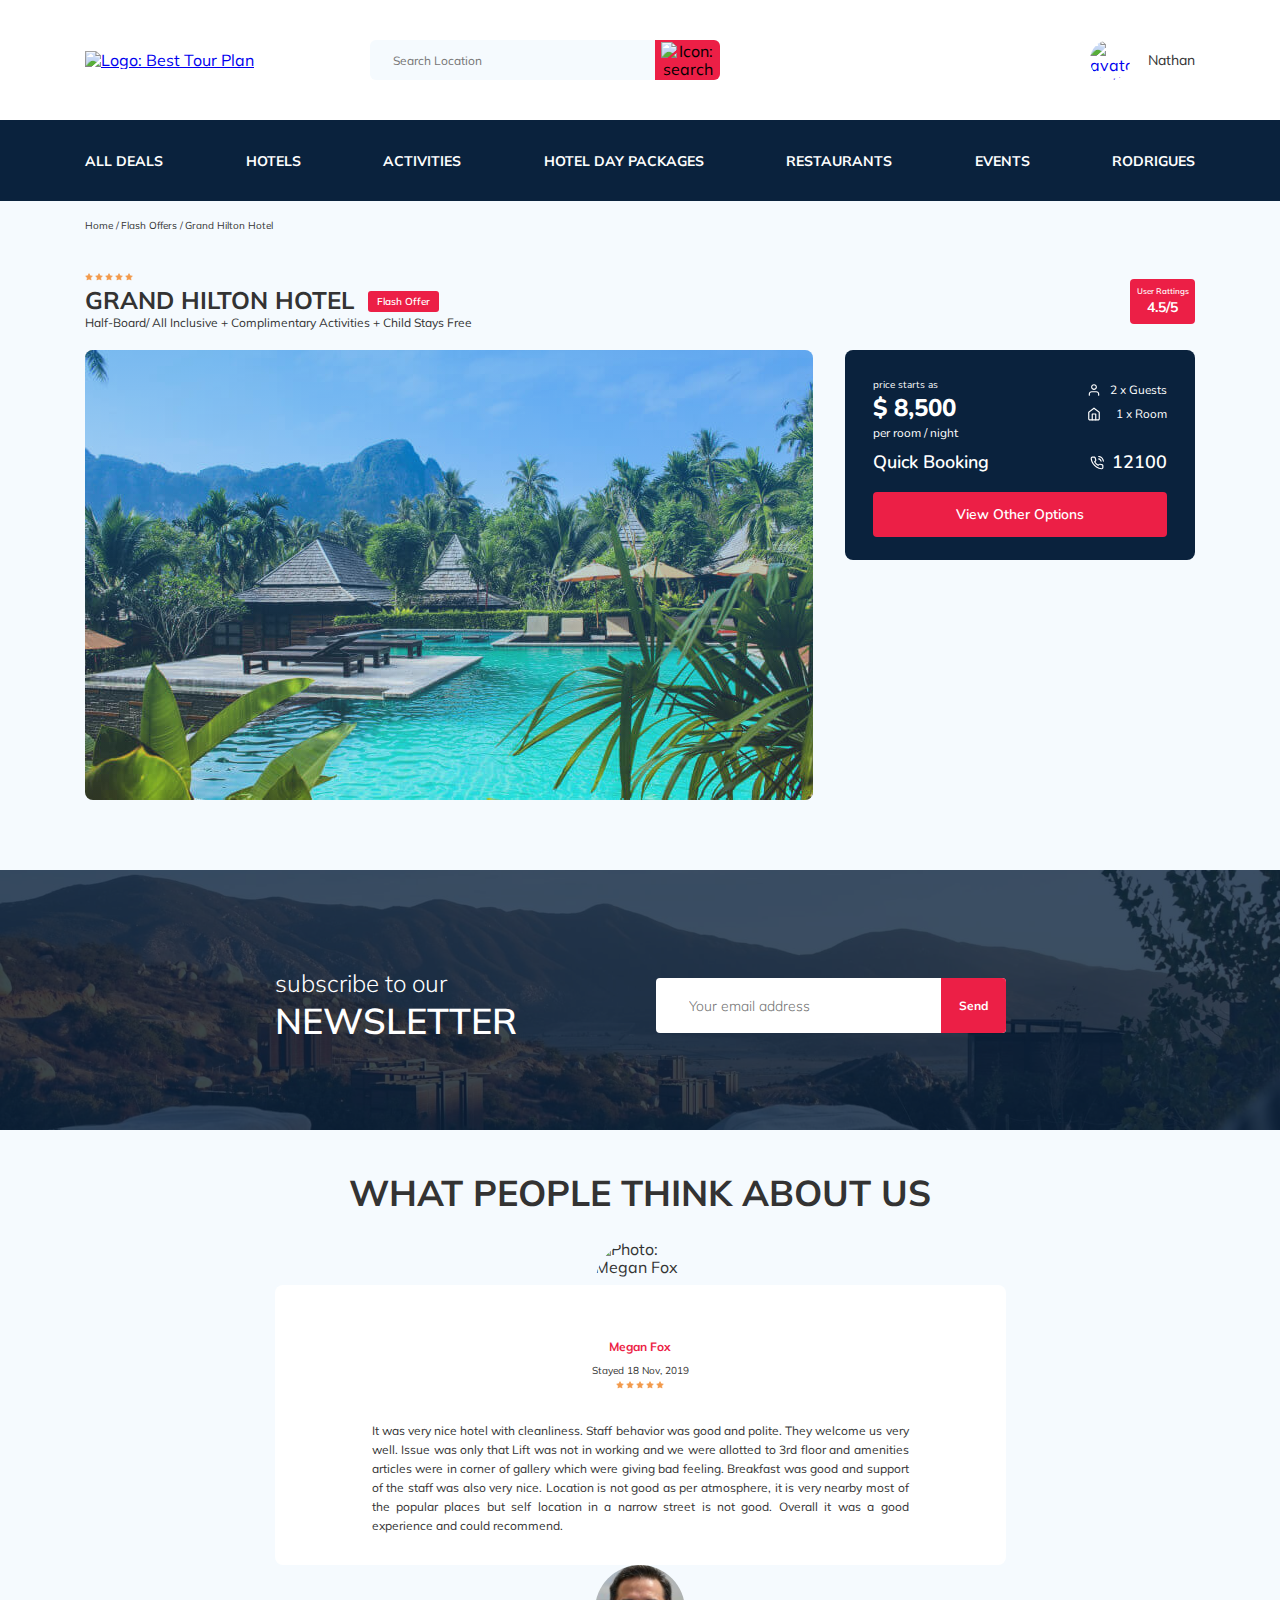
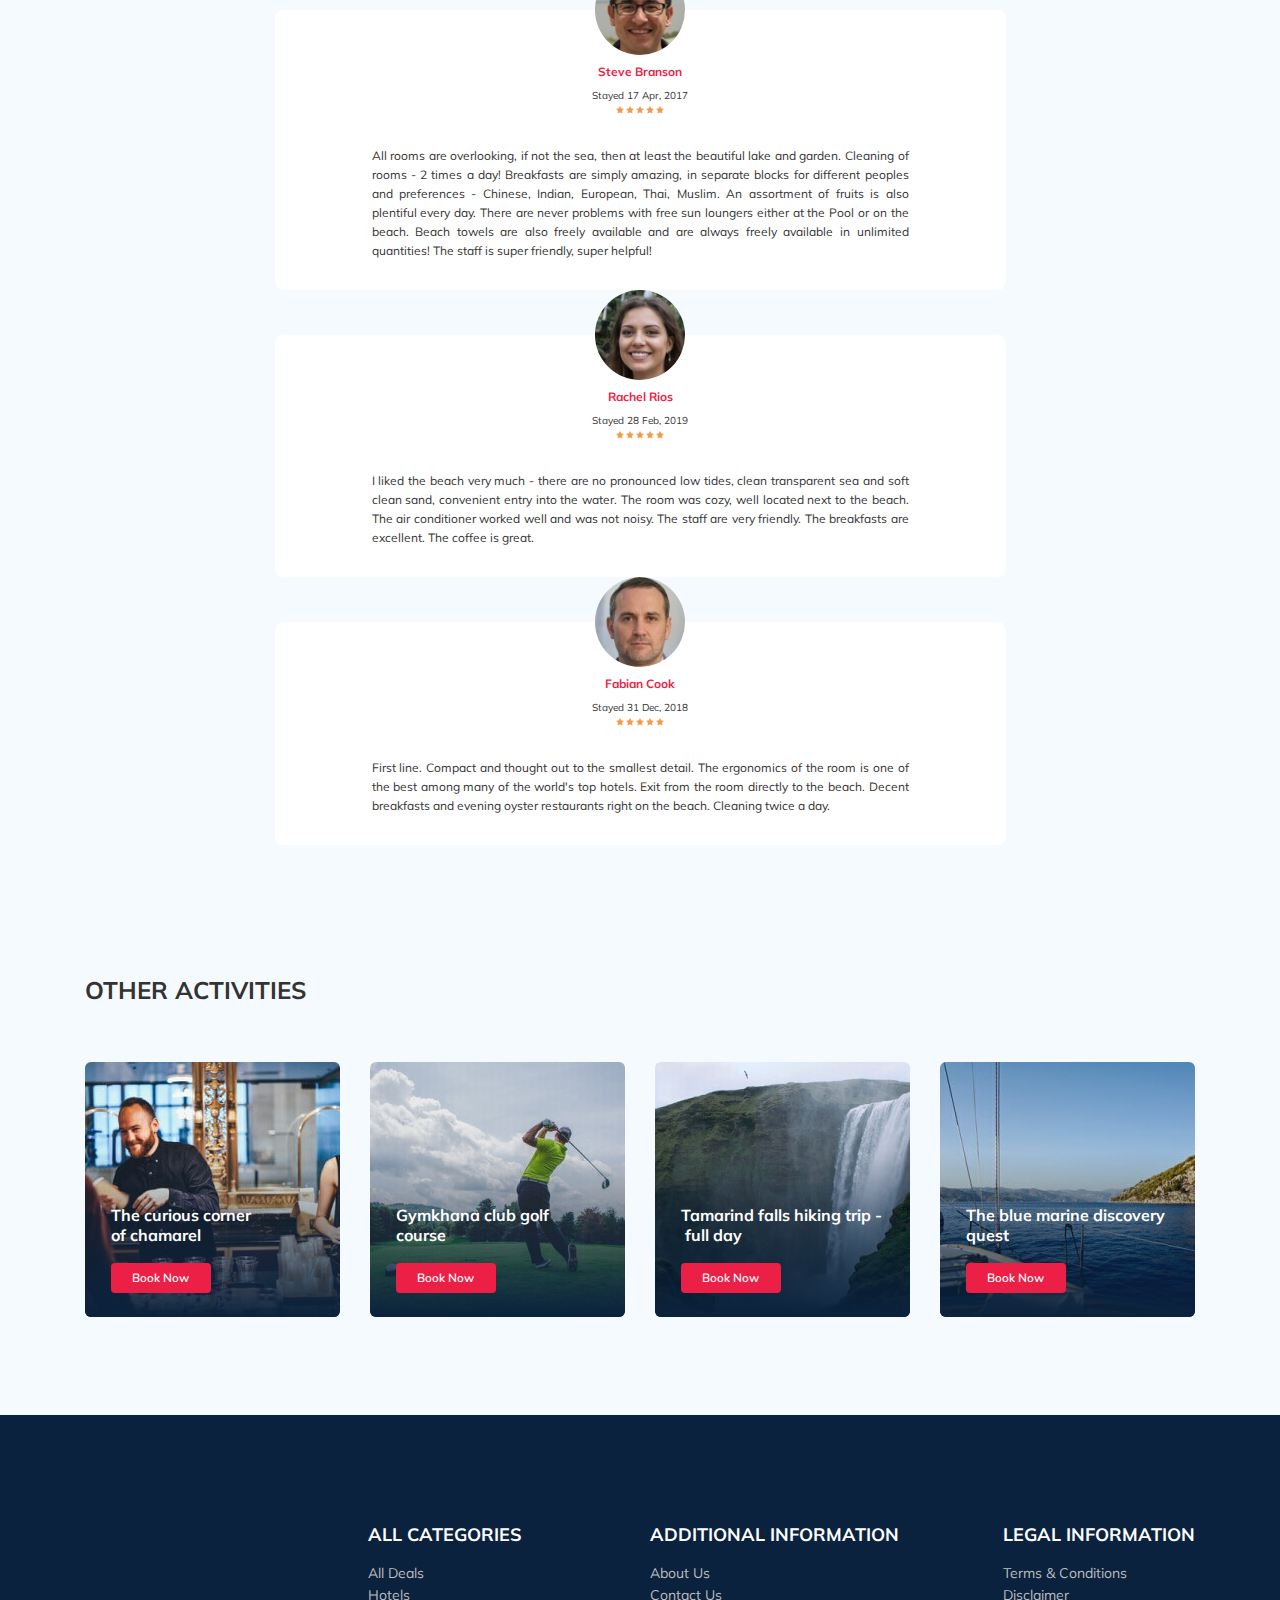
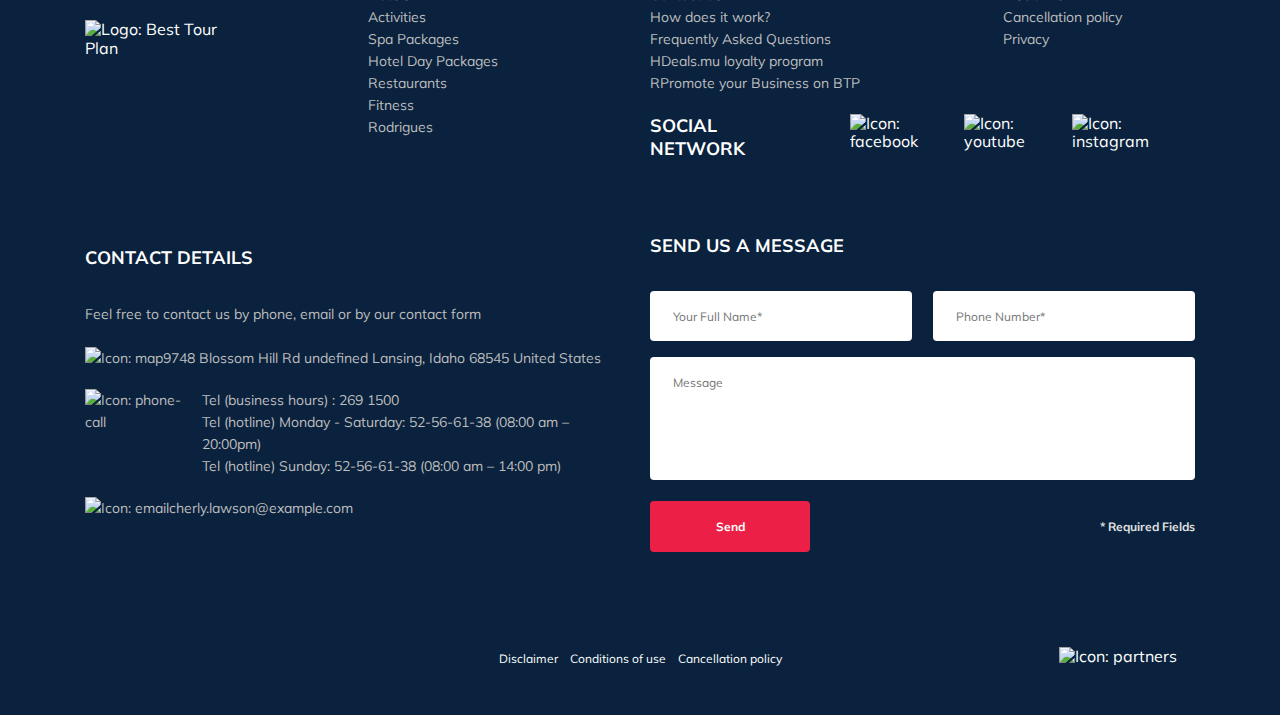
==== commit 2cf88686: "fix bag" ====
--- a/index.html
+++ b/index.html
@@ -36,11 +36,7 @@
         </a>
         <!-- /.user -->
 
-        <button class="menu-button navbar-top__menu-button">
-          <span class="menu-button__line"></span>
-          <span class="menu-button__line"></span>
-          <span class="menu-button__line"></span>
-        </button>
+        <button class="menu-button navbar-top__menu-button"></button>
       </div>
       <!-- /.navbar-top -->
     </div>
@@ -223,7 +219,7 @@
         subscribe to our
         <span class="newsletter-title__strong">Newsletter</span>
       </h2>
-      <form class="subscribe newsletter__subscribe" action="#">
+      <form class="subscribe newsletter__subscribe form" action="#">
         <input class="subscribe__input" type="email" placeholder="Your email address" name="email" required>
         <button class="subscribe__button">Send</button>
       </form>
@@ -467,7 +463,7 @@
           <h3 class="footer__title">Legal information</h3>
           <ul class="footer__ul">
             <li class="footer__item">
-              <a class="footer__link" href="#">ATerms & Conditions</a>
+              <a class="footer__link" href="#">Terms & Conditions</a>
             </li>
             <li class="footer__item">
               <a class="footer__link" href="#">Disclaimer</a>
@@ -497,15 +493,28 @@
               <div class="footer__icon-wrapper">
                 <img class="footer__icon" src="img/contact-phone-call.svg" alt="Icon: phone-call">
               </div>
-              Tel (business hours) : 269 1500 <br>
-              Tel (hotline) Monday - Saturday: 52-56-61-38 (08:00 am – 20:00 pm) <br>
-              Tel (hotline) Sunday: 52-56-61-38 (08:00 am – 14:00 pm)
+              <div class="footer__phone-wrapper">
+                <span>
+                  Tel (business hours) :
+                  <a class="footer__phone" href="tel:2691500">269 1500</a>
+                </span> <br>
+                <span>
+                  Tel (hotline) Monday - Saturday:
+                  <a class="footer__phone" href="tel:52565138">52-56-61-38</a>
+                  (08:00 am – 20:00pm)
+                </span><br>
+                <span>
+                  Tel (hotline) Sunday:
+                  <a class="footer__phone" href="tel:52565138">52-56-61-38</a>
+                  (08:00 am – 14:00 pm)
+                </span>
+              </div>
             </li>
             <li class="footer__item footer__item--mb-2">
               <div class="footer__icon-wrapper">
                 <img class="footer__icon" src="img/email.svg" alt="Icon: email">
               </div>
-              cherly.lawson@example.com
+              <a class="footer__email" href="mailto:cherly.lawson@example.com">cherly.lawson@example.com</a>
             </li>
           </ul>
         </div>
@@ -514,13 +523,15 @@
           <h3 class="footer__title footer__title--mb-3">Send us a message</h3>
 
           <form class="footer__form form" action="#">
-            <div class="footer__input-group">
-              <input class="input footer__input" type="text" placeholder="Your Full Name*" name="name" required
-                minlength="2">
-            </div>
-            <div class="footer__input-group">
-              <input class="input footer__input" id="footer-phone" type="tel" placeholder="Phone Number*" name="phone"
-                required>
+            <div class="footer__input-wrapper">
+              <div class="footer__input-group">
+                <input class="input footer__input" type="text" placeholder="Your Full Name*" name="name" required
+                  minlength="2">
+              </div>
+              <div class="footer__input-group">
+                <input class="input footer__input" id="footer-phone" type="tel" placeholder="Phone Number*" name="phone"
+                  required minlength="18">
+              </div>
             </div>
             <textarea class="message footer__message" placeholder="Message" name="message"></textarea>
             <button class="button footer__button" type="submit">Send</button>
@@ -557,7 +568,8 @@
       <h3 class="modal__title modal__title--mb-3">Send us a message</h3>
       <form class="modal__form form" action="#">
         <input class="input modal__input" type="text" placeholder="Your Full Name*" name="name" required minlength="2">
-        <input class="input modal__input" id="modal-phone" type="tel" placeholder="Phone Number*" name="phone" required>
+        <input class="input modal__input" id="modal-phone" type="tel" placeholder="Phone Number*" name="phone" required
+          minlength="18">
         <input class="input modal__input" type="email" placeholder="Email*" name="email" required>
         <textarea class="message modal__message" placeholder="Message" name="message"></textarea>
         <button class="button modal__button" type="submit">Send</button>
--- a/css/style.css
+++ b/css/style.css
@@ -1,2 +1,2 @@
-*{box-sizing:border-box}body{font-family:'Mulish', sans-serif;background-color:#f5fafe;color:#333}.container{max-width:1110px;margin:auto}img{max-width:100%}form{display:flex;align-items:center;justify-content:space-between;flex-wrap:wrap}.input{background-color:#fff;border-radius:4px;border:none;padding:0 23px;height:50px;outline:none;font-style:normal;font-weight:normal;font-size:12px;line-height:15px}.message{background-color:#fff;border-radius:4px;padding:18px 23px;font-style:normal;font-weight:normal;font-size:12px;line-height:15px;border:none;outline:none;resize:none}.button{min-width:160px;min-height:50px;padding:18px;font-style:normal;font-weight:bold;font-size:12px;line-height:15px;color:#fff;background-color:#ec1f46;border:none;border-radius:4px;cursor:pointer}.invalid{color:#ec1f46;font-size:12px;line-height:15px}/*! normalize.css v8.0.1 | MIT License | github.com/necolas/normalize.css */html{line-height:1.15;-webkit-text-size-adjust:100%}body{margin:0}main{display:block}h1{font-size:2em;margin:0.67em 0}hr{box-sizing:content-box;height:0;overflow:visible}pre{font-family:monospace, monospace;font-size:1em}a{background-color:transparent}abbr[title]{border-bottom:none;text-decoration:underline;text-decoration:underline dotted}b,strong{font-weight:bolder}code,kbd,samp{font-family:monospace, monospace;font-size:1em}small{font-size:80%}sub,sup{font-size:75%;line-height:0;position:relative;vertical-align:baseline}sub{bottom:-0.25em}sup{top:-0.5em}img{border-style:none}button,input,optgroup,select,textarea{font-family:inherit;font-size:100%;line-height:1.15;margin:0}button,input{overflow:visible}button,select{text-transform:none}button,[type="button"],[type="reset"],[type="submit"]{-webkit-appearance:button}button::-moz-focus-inner,[type="button"]::-moz-focus-inner,[type="reset"]::-moz-focus-inner,[type="submit"]::-moz-focus-inner{border-style:none;padding:0}button:-moz-focusring,[type="button"]:-moz-focusring,[type="reset"]:-moz-focusring,[type="submit"]:-moz-focusring{outline:1px dotted ButtonText}fieldset{padding:0.35em 0.75em 0.625em}legend{box-sizing:border-box;color:inherit;display:table;max-width:100%;padding:0;white-space:normal}progress{vertical-align:baseline}textarea{overflow:auto}[type="checkbox"],[type="radio"]{box-sizing:border-box;padding:0}[type="number"]::-webkit-inner-spin-button,[type="number"]::-webkit-outer-spin-button{height:auto}[type="search"]{-webkit-appearance:textfield;outline-offset:-2px}[type="search"]::-webkit-search-decoration{-webkit-appearance:none}::-webkit-file-upload-button{-webkit-appearance:button;font:inherit}details{display:block}summary{display:list-item}template{display:none}[hidden]{display:none}.navbar{background-color:#fff}.navbar-top{display:flex;align-items:center;justify-content:space-between;padding-top:40px;padding-bottom:40px}.navbar-top__menu-button{display:none}.navbar__search{margin-right:auto;margin-left:108px}.navbar-bottom{background-color:#0a223d}.navbar-menu{list-style:none;margin:0;padding:31px 0;display:flex;align-items:center;justify-content:space-between;color:#fff}.navbar-menu__link{color:inherit;text-decoration:none;text-transform:uppercase;font-style:normal;font-weight:bold;font-size:14px;line-height:18px}.navbar-menu__item--mobile--visible{display:none}.logo{width:177px}.search{display:flex;position:relative;overflow:hidden;border-radius:6px;height:40px}.search__input{width:350px;height:100%;padding-left:23px;padding-right:75px;background-color:#f5fafe;border:none;font-style:normal;font-weight:normal;font-size:12px;line-height:15px;color:#333;outline:none}.search__button{position:absolute;top:0;right:0;width:65px;height:100%;border:none;background-color:#ec1f46;cursor:pointer}.user{display:flex;align-items:center;text-decoration:none}.user__avatar{width:40px;height:40px;border-radius:50%;object-fit:cover}.user__name{margin-left:18px;font-style:normal;font-weight:normal;font-size:14px;line-height:18px;color:#333}.breadcrumb-list{display:flex;align-items:center;padding:18px 0;margin:0;list-style:none}.breadcrumb-list__item{font-style:normal;font-weight:normal;font-size:10px;line-height:13px}.breadcrumb-list__item:not(:last-child)::after{content:'/';margin-right:2px}.breadcrumb-list__link{text-decoration:none;color:inherit}.hotel{padding-top:23px;padding-bottom:70px}.hotel-info{display:flex;align-items:center;justify-content:space-between;padding-bottom:20px}.hotel-info__offer{margin-left:14px;margin-top:6px}.hotel-info__name{margin-top:4px;margin-bottom:0}.hotel-info__description{margin:0}.hotel-name{font-style:normal;font-weight:bold;font-size:24px;line-height:30px}.hotel-wrapper{display:flex;flex-wrap:wrap;align-items:center}.hotel-description{font-style:normal;font-weight:normal;font-size:12px;line-height:15px}.hotel-grid{display:flex;justify-content:space-between}.hotel-details{display:flex;flex-direction:column;justify-content:space-between}.hotel-slider{width:728px;height:450px;margin:0;border-radius:8px;overflow:hidden}.hotel-slider__item{width:100%;height:100%;position:relative}.hotel-slider__item:after{content:'';position:absolute;width:100%;height:100%;top:0;bottom:0;left:0;right:0;background:linear-gradient(180deg, rgba(0,122,223,0.48) 0%, rgba(255,255,255,0.128) 100%);z-index:10}.hotel-slider__image{width:100%;height:100%;object-fit:cover}.hotel-slider__button{position:absolute;top:50%;transform:translateY(-50%);z-index:99;width:30px;height:30px;border:none;cursor:pointer;background-repeat:no-repeat;background-position:center;background-size:10px;background-color:transparent;outline:none}.hotel-slider__button--next{right:18px;background-image:url(../img/arrow-next.svg)}.hotel-slider__button--prev{left:16px;background-image:url(../img/arrow-prev.svg)}.stars{display:flex;align-items:center;gap:2px;flex-basis:100%}.offer{padding:4px 9px;font-style:normal;font-weight:600;font-size:10px;line-height:13px;border-radius:3px;background-color:#ec1f46;color:#fff}.rating{max-width:65px;min-height:45px;text-align:center;color:#fff;background-color:#ec1f46;border-radius:4px}.rating__text{font-style:normal;font-weight:600;font-size:8px;line-height:10px}.rating__counter{font-style:normal;font-weight:bold;font-size:14px;line-height:18px}.booking{font-family:'Nunito', sans-serif;background-color:#0a223d;color:#fff;border-radius:8px;width:350px;height:210px;padding:28px}.booking__info{display:flex;justify-content:space-between;margin-bottom:9px}.booking__price{display:flex;flex-direction:column}.booking__start{font-style:normal;font-weight:normal;font-size:10px;line-height:14px}.booking__pricetag{font-style:normal;font-weight:800;font-size:24px;line-height:33px}.booking__per-room{font-style:normal;font-weight:normal;font-size:12px;line-height:16px}.booking__room{margin-top:4px}.booking__text{display:flex;align-items:center;justify-content:space-between;margin-bottom:8px;font-style:normal;font-weight:normal;font-size:12px;line-height:16px}.booking__description{margin-left:9px}.booking__call-center{display:flex;align-items:center;justify-content:space-between;margin-bottom:17px}.booking__heading{font-style:normal;font-weight:600;font-size:18px;line-height:25px}.booking__number{display:flex;align-items:center;justify-content:space-between;color:inherit;text-decoration:none;font-style:normal;font-weight:600;font-size:18px;line-height:25px}.booking__num{margin-left:8px}.booking__button{width:100%;min-height:45px;font-style:normal;font-weight:600;font-size:14px;line-height:19px;border-radius:4px;background-color:#ec1f46;border:none;color:#fff;cursor:pointer;outline:none}.map__image{width:347px;height:213px;border-radius:10px;overflow:hidden}.newsletter{position:relative;padding:98px 0 87px 0;background-image:url(../img/newsletter-bg.jpg);background-repeat:no-repeat;background-size:cover;background-position:center}.newsletter:before{content:'';position:absolute;top:0;left:0;right:0;bottom:0;width:100%;height:100%;background-color:rgba(10,34,61,0.8)}.newsletter-wrapper{position:relative;display:flex;align-items:center;justify-content:space-between;max-width:731px;margin:auto}.newsletter-title{color:#fff;font-style:normal;font-weight:300;font-size:24px;line-height:30px;margin-top:0;margin-bottom:0}.newsletter-title__strong{display:block;font-style:normal;font-weight:600;font-size:36px;line-height:45px;text-transform:uppercase}.subscribe{position:relative;width:350px;height:55px;border-radius:4px;overflow:hidden}.subscribe__input{position:absolute;width:100%;height:100%;border:none;padding-left:33px;padding-right:75px;font-style:normal;font-weight:300;font-size:14px;line-height:18px;outline:none}.subscribe__button{position:absolute;min-width:65px;right:0;top:0;height:100%;border:none;background-color:#ec1f46;color:#fff;font-style:normal;font-weight:bold;font-size:12px;line-height:15px;cursor:pointer}.reviews{padding:40px 0 70px 0}.reviews__title{font-style:normal;font-weight:bold;font-size:36px;line-height:45px;text-align:center;text-transform:uppercase;margin-top:0;margin-bottom:70px}.reviews-slider__item{position:relative;display:flex;flex-direction:column;align-items:center;max-width:731px;margin:45px auto 0;background-color:#fff;border-radius:8px;padding:0 62px 30px}.reviews-slider__item:before{content:'';position:absolute;left:64px;top:13px;width:70px;height:47px;background-image:url(../img/quote-left.svg);background-repeat:no-repeat}.reviews-slider__item:after{content:'';position:absolute;right:60px;top:118px;width:70px;height:47px;background-image:url(../img/quote-right.svg);background-repeat:no-repeat}.reviews-slider__button{position:absolute;top:45%;transform:translateY(-50%);width:30px;height:30px;background-repeat:no-repeat;background-size:10px;background-position:center;border:none;background-color:transparent;cursor:pointer;z-index:99;outline:none}.reviews-slider__button--prev{background-image:url(../img/arrow-prev-secondary.svg);left:0}.reviews-slider__button--next{background-image:url(../img/arrow-next-secondary.svg);right:0}.reviews-slider__profile{display:flex;flex-direction:column;align-items:center;margin-top:-45px;margin-bottom:32px}.reviews-slider__avatar{width:90px;height:90px;border-radius:50%;object-fit:cover;margin-bottom:9px}.reviews-slider__username{font-style:normal;font-weight:bold;font-size:12px;line-height:15px;color:#ec1f46;margin-top:0;margin-bottom:10px}.reviews-slider__date{font-style:normal;font-weight:normal;font-size:10px;line-height:13px;margin-bottom:4px}.reviews-slider__rating{display:flex;align-items:center;justify-content:space-between;width:48px}.reviews-slider__text{max-width:537px;font-style:normal;font-weight:normal;font-size:12px;line-height:19px;text-align:justify;margin:auto}.activities{padding:60px 0 98px 0}.activities__title{font-style:normal;font-weight:bold;font-size:24px;line-height:30px;text-transform:uppercase;margin-top:0;margin-bottom:57px}.activities-wrapper{display:flex;justify-content:space-between}.card{position:relative;display:flex;flex-direction:column;align-items:flex-start;padding:24px 26px;width:255px;height:255px;border-radius:6px;overflow:hidden}.card::before{content:'';position:absolute;left:0;right:0;top:0;bottom:0;background:linear-gradient(179.83deg, rgba(196,196,196,0) 35.34%, #0A223D 99.85%);z-index:-1}.card__image{position:absolute;left:0;right:0;top:0;bottom:0;width:100%;height:100%;object-fit:cover;z-index:-2}.card__title{margin-top:auto;margin-bottom:18px;color:#fff;font-style:normal;font-weight:bold;font-size:16px;line-height:20px}.card__button{font-family:Nunito, sans-serif;font-style:normal;font-weight:600;font-size:12px;line-height:16px;color:#fff;padding:7px 22px 7px 21px;border:none;background:#ec1f46;border-radius:4px;cursor:pointer}.footer{background-color:#0a223d;color:#fff;padding-top:108px;padding-bottom:46px}.footer-wrapper{display:grid;grid-template-columns:repeat(4, minmax(min-content, 1fr));grid-gap:20px;grid-auto-rows:minmax(40px, min-content)}.footer__logo{width:166px;grid-row:1 / 3;align-self:center}.footer__categories{grid-row:1 / 4}.footer__social-links{display:flex;align-items:flex-end;min-width:83px;justify-content:space-between}.footer__social-network{display:flex;align-items:flex-start;grid-row:2 / 4;grid-column:span 2}.footer__contact-details{grid-column:span 2}.footer__contact-form{grid-column:span 2;margin-bottom:95px}.footer__ul{padding:0;margin:0;list-style:none}.footer__title{font-style:normal;font-weight:bold;font-size:18px;line-height:23px;text-transform:uppercase;margin:0 0 16px 0}.footer__title--inline{margin:0 43px 0 0}.footer__title--mb-3{margin-bottom:34px}.footer__item{display:flex;align-items:flex-start;font-style:normal;font-weight:normal;font-size:14px;line-height:22px;color:#BDBDBD}.footer__item--mb-2{margin-bottom:20px}.footer__icon-wrapper{min-width:40px}.footer__text{font-style:normal;font-weight:normal;font-size:14px;line-height:22px;color:#BDBDBD;margin-top:0;margin-bottom:22px}.footer__link{text-decoration:none;color:inherit}.footer__input{width:100%}.footer__input-group{margin-bottom:16px;flex-basis:48%}.footer__message{min-height:123px;flex-basis:100%;margin-bottom:21px}.footer__info{font-style:normal;font-weight:bold;font-size:12px;line-height:15px;color:#E0E0E0}.footer-bottom{max-width:696px;display:flex;align-items:center;justify-content:space-between;margin-left:auto}.footer-bottom__copyright{width:283px;display:flex;justify-content:space-between;padding:0;margin:0;list-style:none}.footer-bottom__item{font-style:normal;font-weight:normal;font-size:12px;line-height:15px;color:#fff}.footer-bottom__image{width:136px;height:22px}.modal__overlay{display:none;position:fixed;left:0;top:0;right:0;bottom:0;background-color:rgba(0,143,223,0.39);z-index:100;opacity:0;transition:opacity 0.4s}.modal__overlay--visible{display:block;opacity:1}.modal__dialog{display:none;position:fixed;top:50%;left:50%;max-width:478px;padding:33px 88px;background-color:#0a223d;transform:translate(-50%, -50%);color:#fff;border-radius:8px;z-index:101;opacity:0;transition:opacity 0.4s}.modal__dialog--visible{display:block;opacity:1}.modal__title{font-style:normal;font-weight:bold;font-size:18px;line-height:23px;text-transform:uppercase;margin-bottom:15px;margin-top:0;text-align:center}.modal__close{position:absolute;right:18px;top:17px;text-decoration:none;cursor:pointer}.modal__input{width:100%;margin-top:15px}.modal__message{width:100%;min-height:123px;margin-top:15px}.modal__button{margin-top:15px}.modal__info{font-style:normal;font-weight:bold;font-size:12px;line-height:15px;color:#E0E0E0}@media (max-width: 1200px){.container{max-width:960px}.hotel-slider{width:590px}.card{width:230px;height:230px}}@media (max-width: 992px){.container,.newsletter-wrapper{max-width:700px}.logo{width:132px}.navbar-top{padding-top:30px;padding-bottom:30px}.navbar__search{margin-left:auto}.navbar-menu{padding-top:21px;padding-bottom:21px;justify-content:space-around}.navbar-menu__link{font-size:12px;line-height:15px}.search__input{width:340px}.hotel{padding-bottom:60px}.hotel-grid{flex-direction:column}.hotel__slider{margin-bottom:30px}.hotel-details{flex-direction:row}.hotel-slider{width:100%}.booking{width:340px}.map{height:210px}.map__image{width:340px;height:210px}.newsletter{padding:93px 0 93px 0}.reviews{padding-bottom:60px}.reviews-slider__item{max-width:579px}.reviews-slider__button{top:50%}.reviews__title{font-size:30px;line-height:38px;margin-bottom:50px}.activities{padding-bottom:50px}.activities-wrapper{flex-wrap:wrap}.activities__card{margin-bottom:20px}.card{width:339px;height:255px}.footer{padding-top:73px}.footer-wrapper{grid-template-columns:repeat(6, 1fr);grid-row-gap:39px}.footer__input{flex-basis:49%}.footer__logo{width:104px;grid-row:1 / 2;grid-column:span 2}.footer__social-network{grid-row:1 / 2;grid-column:span 4;align-self:center}.footer__categories{grid-row:2 / 3;grid-column:span 2}.footer__legal{grid-column:span 2}.footer__additional{grid-column:span 2}.footer__contact-details{grid-column:span 6;grid-row:3;margin-top:25px}.footer__contact-form{grid-column:span 5;grid-row:4;margin-bottom:61px}.footer__text{margin-top:-9px}}@media (max-width: 768px){.container{max-width:576px;width:92%}body{padding-top:78px}.navbar--mobile--fixed{position:fixed;left:0;top:0;right:0;z-index:99}.navbar__search--mobile--hidden,.navbar__user--mobile--hidden{display:none}.navbar__search--mobile--visible,.navbar__user--mobile--visible{display:flex}.navbar__user{flex-direction:column;justify-content:center}.navbar__search{margin-bottom:19px}.navbar-bottom{display:none;position:fixed;left:0;right:0;bottom:0;top:78px}.navbar-bottom--visible{display:block}.navbar-menu{flex-direction:column;padding-top:31px}.navbar-menu__item{margin-bottom:17px}.navbar-menu__item--mobile--visible{display:block}.menu-button{display:flex;width:16px;height:11px;padding:0;align-items:center;justify-content:space-between;flex-direction:column;border:none;background-color:#fff;cursor:pointer}.menu-button__line{width:16px;height:1px;background-color:#333}.user__name--light{color:#fff;margin:11px 0 10px 0}.stars{flex-basis:auto}.hotel-name{flex-basis:100%}.hotel-wrapper{justify-content:space-between}.hotel-info__text{width:100%}.hotel-info__name{margin-top:10px}.hotel-info__rating{display:none}.hotel-info__offer{order:-1;margin-left:0}.hotel-details{flex-direction:column;min-height:450px}.hotel-slider{height:350px}.booking{width:100%}.map__image{width:100%}.newsletter-wrapper{max-width:576px;width:92%;flex-direction:column;align-items:flex-start}.reviews-slider__item{padding:0 30px 30px}.reviews-slider__item:after,.reviews-slider__item:before{display:none}.reviews-slider__button{top:30px}.reviews-slider__button--prev{left:50%;transform:translate(-50%, 0);margin-left:-65px}.reviews-slider__button--next{right:50%;transform:translate(50%, 0);margin-right:-65px}.activities{padding-top:40px;padding-bottom:60px}.card{width:49%}.modal__dialog{width:410px;padding:23px 58px}.modal__input{height:40px}.modal__message{min-height:100px}}@media (max-width: 576px){.logo{width:99px}.hotel__slider{margin-bottom:20px}.hotel-slider{height:250px}.newsletter{padding:76px 0 83px 0}.newsletter__title{margin-top:0;margin-bottom:37px}.subscribe{width:100%}.card{width:100%}.footer{padding-bottom:21px}.footer-wrapper{grid-template-columns:1fr}.footer__logo{grid-row:1;grid-column:1}.footer__social-network{grid-row:2;grid-column:1}.footer__legal{grid-row:3;grid-column:1}.footer__additional{grid-row:4;grid-column:1}.footer__categories{grid-row:5;grid-column:1}.footer__contact-details{grid-row:6;grid-column:1}.footer__contact-form{grid-row:7;grid-column:1;margin-bottom:30px}.footer-bottom{flex-direction:column;align-items:start;row-gap:10px}}@media (min-width: 320px) and (max-width: 480px){.container{width:87%}body{padding-top:70px}.navbar-top{padding-top:23px;padding-bottom:29px}.navbar-bottom{top:70px}.search__input{width:245px}.hotel{padding-top:0;padding-bottom:41px}.hotel-grid{margin-top:18px}.hotel-slider{height:179px}.hotel-slider__button{width:11px;height:12px}.hotel-slider__button--prev{left:6px}.hotel-slider__button--next{right:7px}.hotel-details{min-height:400px}.booking{padding:28px 21px 26px 22px}.booking__pricetag{margin-bottom:-3px}.map{height:173px}.map__image{height:173px}.newsletter-wrapper{width:88%}.newsletter-title{font-size:20px;line-height:25px}.newsletter-title__strong{font-size:30px;line-height:38px;padding-top:5px}.subscribe__input{padding-left:20px}.reviews{padding-bottom:50px}.reviews__title{margin:0 auto 43px;font-size:18px;line-height:23px;width:245px}.reviews-slider__item{padding-bottom:36px}.reviews-slider__text{text-align:left}.reviews-slider__button--prev{margin-left:-90px}.reviews-slider__button--next{margin-right:-90px}.activities{padding-bottom:40px}.activities__title{margin-bottom:36px;font-size:18px;line-height:23px}.activities .card:nth-child(2),.activities .card:nth-child(3){margin-bottom:24px}.footer{padding-top:53px}.footer-wrapper{grid-row-gap:30px}.footer__logo{margin-bottom:8px}.footer__social-network{flex-direction:column}.footer__social-links{margin-top:20px;width:88px}.footer__categories{margin-bottom:4px}.footer__contact-details{margin-bottom:11px}.footer__text{margin-top:0}.footer__form{margin-top:-9px;gap:15px}.footer__title--mb-3{margin-bottom:24px}.footer__icon-wrapper{min-width:30px}.footer__input-group{flex-basis:100%;margin-bottom:0}.footer__message{margin-bottom:0}.footer__button{order:1}.footer__info{flex-basis:100%}.modal__dialog{width:280px;padding:15px 20px}.modal__close{right:13px;top:13px}.modal__title{font-size:14px;line-height:18px;margin-bottom:10px}.modal__input{margin-bottom:10px}.modal__message{margin-bottom:10px}.modal__button{min-width:100px;min-height:40px;padding:14px;font-size:12px;line-height:15px}.modal__info{font-size:10px;line-height:12px}}
+*{box-sizing:border-box}body{font-family:'Mulish', sans-serif;background-color:#f5fafe;color:#333}.container{max-width:1110px;margin:auto}img{max-width:100%}.booking{font-family:'Nunito', sans-serif}form{display:flex;align-items:center;justify-content:space-between;flex-wrap:wrap}.input{background-color:#fff;border-radius:4px;border:none;padding:0 23px;height:50px;outline:none;font-style:normal;font-weight:normal;font-size:12px;line-height:15px}.message{background-color:#fff;border-radius:4px;padding:18px 23px;font-style:normal;font-weight:normal;font-size:12px;line-height:15px;border:none;outline:none;resize:none}.button{min-width:160px;min-height:50px;padding:18px;font-style:normal;font-weight:bold;font-size:12px;line-height:15px;color:#fff;background-color:#ec1f46;border:none;border-radius:4px;cursor:pointer}.invalid{color:#ec1f46;font-size:12px;line-height:15px}/*! normalize.css v8.0.1 | MIT License | github.com/necolas/normalize.css */html{line-height:1.15;-webkit-text-size-adjust:100%}body{margin:0}main{display:block}h1{font-size:2em;margin:0.67em 0}hr{box-sizing:content-box;height:0;overflow:visible}pre{font-family:monospace, monospace;font-size:1em}a{background-color:transparent}abbr[title]{border-bottom:none;text-decoration:underline;text-decoration:underline dotted}b,strong{font-weight:bolder}code,kbd,samp{font-family:monospace, monospace;font-size:1em}small{font-size:80%}sub,sup{font-size:75%;line-height:0;position:relative;vertical-align:baseline}sub{bottom:-0.25em}sup{top:-0.5em}img{border-style:none}button,input,optgroup,select,textarea{font-family:inherit;font-size:100%;line-height:1.15;margin:0}button,input{overflow:visible}button,select{text-transform:none}button,[type="button"],[type="reset"],[type="submit"]{-webkit-appearance:button}button::-moz-focus-inner,[type="button"]::-moz-focus-inner,[type="reset"]::-moz-focus-inner,[type="submit"]::-moz-focus-inner{border-style:none;padding:0}button:-moz-focusring,[type="button"]:-moz-focusring,[type="reset"]:-moz-focusring,[type="submit"]:-moz-focusring{outline:1px dotted ButtonText}fieldset{padding:0.35em 0.75em 0.625em}legend{box-sizing:border-box;color:inherit;display:table;max-width:100%;padding:0;white-space:normal}progress{vertical-align:baseline}textarea{overflow:auto}[type="checkbox"],[type="radio"]{box-sizing:border-box;padding:0}[type="number"]::-webkit-inner-spin-button,[type="number"]::-webkit-outer-spin-button{height:auto}[type="search"]{-webkit-appearance:textfield;outline-offset:-2px}[type="search"]::-webkit-search-decoration{-webkit-appearance:none}::-webkit-file-upload-button{-webkit-appearance:button;font:inherit}details{display:block}summary{display:list-item}template{display:none}[hidden]{display:none}.navbar{background-color:#fff}.navbar-top{display:flex;align-items:center;justify-content:space-between;padding-top:40px;padding-bottom:40px}.navbar-top__menu-button{display:none}.navbar__search{margin-right:auto;margin-left:108px}.navbar-bottom{background-color:#0a223d}.navbar-menu{list-style:none;margin:0;padding:31px 0;display:flex;align-items:center;justify-content:space-between;color:#fff}.navbar-menu__link{color:inherit;text-decoration:none;text-transform:uppercase;font-style:normal;font-weight:bold;font-size:14px;line-height:18px}.navbar-menu__item--mobile--visible{display:none}.logo{width:177px}.search{display:flex;position:relative;overflow:hidden;border-radius:6px;height:40px}.search__input{width:350px;height:100%;padding-left:23px;padding-right:75px;background-color:#f5fafe;border:none;font-style:normal;font-weight:normal;font-size:12px;line-height:15px;color:#333;outline:none}.search__button{position:absolute;top:0;right:0;width:65px;height:100%;border:none;background-color:#ec1f46;cursor:pointer}.user{display:flex;align-items:center;text-decoration:none}.user__avatar{width:40px;height:40px;border-radius:50%;object-fit:cover}.user__name{margin-left:18px;font-style:normal;font-weight:normal;font-size:14px;line-height:18px;color:#333}.breadcrumb-list{display:flex;align-items:center;padding:18px 0;margin:0;list-style:none}.breadcrumb-list__item{font-style:normal;font-weight:normal;font-size:10px;line-height:13px}.breadcrumb-list__item:not(:last-child)::after{content:'/';margin-right:2px}.breadcrumb-list__link{text-decoration:none;color:inherit}.hotel{padding-top:23px;padding-bottom:70px}.hotel-info{display:flex;align-items:center;justify-content:space-between;padding-bottom:20px}.hotel-info__offer{margin-left:14px;margin-top:6px}.hotel-info__name{margin-top:4px;margin-bottom:0}.hotel-info__description{margin:0}.hotel-name{font-style:normal;font-weight:bold;font-size:24px;line-height:30px}.hotel-wrapper{display:flex;flex-wrap:wrap;align-items:center}.hotel-description{font-style:normal;font-weight:normal;font-size:12px;line-height:15px}.hotel-grid{display:flex;justify-content:space-between}.hotel-details{display:flex;flex-direction:column;justify-content:space-between}.hotel-slider{width:728px;height:450px;margin:0;border-radius:8px;overflow:hidden}.hotel-slider__item{width:100%;height:100%;position:relative}.hotel-slider__item:after{content:'';position:absolute;width:100%;height:100%;top:0;bottom:0;left:0;right:0;background:linear-gradient(180deg, rgba(0,122,223,0.48) 0%, rgba(255,255,255,0.128) 100%);z-index:10}.hotel-slider__image{width:100%;height:100%;object-fit:cover}.hotel-slider__button{position:absolute;top:50%;transform:translateY(-50%);z-index:99;width:30px;height:30px;border:none;cursor:pointer;background-repeat:no-repeat;background-position:center;background-size:10px;background-color:transparent;outline:none}.hotel-slider__button--next{right:18px;background-image:url(../img/arrow-next.svg)}.hotel-slider__button--prev{left:16px;background-image:url(../img/arrow-prev.svg)}.stars{display:flex;align-items:center;gap:2px;flex-basis:100%}.offer{padding:4px 9px;font-style:normal;font-weight:600;font-size:10px;line-height:13px;border-radius:3px;background-color:#ec1f46;color:#fff}.rating{max-width:65px;min-height:45px;text-align:center;color:#fff;background-color:#ec1f46;border-radius:4px}.rating__text{font-style:normal;font-weight:600;font-size:8px;line-height:10px}.rating__counter{font-style:normal;font-weight:bold;font-size:14px;line-height:18px}.booking{background-color:#0a223d;color:#fff;border-radius:8px;width:350px;height:210px;padding:28px}.booking__info{display:flex;justify-content:space-between;margin-bottom:9px}.booking__price{display:flex;flex-direction:column}.booking__start{font-style:normal;font-weight:normal;font-size:10px;line-height:14px}.booking__pricetag{font-style:normal;font-weight:800;font-size:24px;line-height:33px}.booking__per-room{font-style:normal;font-weight:normal;font-size:12px;line-height:16px}.booking__room{margin-top:4px}.booking__text{display:flex;align-items:center;justify-content:space-between;margin-bottom:8px;font-style:normal;font-weight:normal;font-size:12px;line-height:16px}.booking__description{margin-left:9px}.booking__call-center{display:flex;align-items:center;justify-content:space-between;margin-bottom:17px}.booking__heading{font-style:normal;font-weight:600;font-size:18px;line-height:25px}.booking__number{display:flex;align-items:center;justify-content:space-between;color:inherit;text-decoration:none;font-style:normal;font-weight:600;font-size:18px;line-height:25px}.booking__num{margin-left:8px}.booking__button{width:100%;min-height:45px;font-style:normal;font-weight:600;font-size:14px;line-height:19px;border-radius:4px;background-color:#ec1f46;border:none;color:#fff;cursor:pointer;outline:none}.map__image{width:347px;height:213px;border-radius:10px;overflow:hidden}.newsletter{position:relative;padding:98px 0 87px 0;background-image:url(../img/newsletter-bg.jpg);background-repeat:no-repeat;background-size:cover;background-position:center}.newsletter:before{content:'';position:absolute;top:0;left:0;right:0;bottom:0;width:100%;height:100%;background-color:rgba(10,34,61,0.8)}.newsletter-wrapper{position:relative;display:flex;align-items:center;justify-content:space-between;max-width:731px;margin:auto}.newsletter-title{color:#fff;font-style:normal;font-weight:300;font-size:24px;line-height:30px;margin-top:0;margin-bottom:0}.newsletter-title__strong{display:block;font-style:normal;font-weight:600;font-size:36px;line-height:45px;text-transform:uppercase}.subscribe{position:relative;width:350px;height:55px;border-radius:4px;overflow:hidden}.subscribe__input{position:absolute;width:100%;height:100%;border:none;padding-left:33px;padding-right:75px;font-style:normal;font-weight:300;font-size:14px;line-height:18px;outline:none}.subscribe__button{position:absolute;min-width:65px;right:0;top:0;height:100%;border:none;background-color:#ec1f46;color:#fff;font-style:normal;font-weight:bold;font-size:12px;line-height:15px;cursor:pointer}.reviews{padding:40px 0 70px 0}.reviews__title{font-style:normal;font-weight:bold;font-size:36px;line-height:45px;text-align:center;text-transform:uppercase;margin-top:0;margin-bottom:70px}.reviews-slider__item{position:relative;display:flex;flex-direction:column;align-items:center;max-width:731px;margin:45px auto 0;background-color:#fff;border-radius:8px;padding:0 62px 30px}.reviews-slider__item:before{content:'';position:absolute;left:64px;top:13px;width:70px;height:47px;background-image:url(../img/quote-left.svg);background-repeat:no-repeat}.reviews-slider__item:after{content:'';position:absolute;right:60px;top:118px;width:70px;height:47px;background-image:url(../img/quote-right.svg);background-repeat:no-repeat}.reviews-slider__button{position:absolute;top:46%;transform:translateY(-50%);width:30px;height:30px;background-repeat:no-repeat;background-size:10px;background-position:center;border:none;background-color:transparent;cursor:pointer;z-index:99;outline:none}.reviews-slider__button--prev{background-image:url(../img/arrow-prev-secondary.svg);left:15px}.reviews-slider__button--next{background-image:url(../img/arrow-next-secondary.svg);right:15px}.reviews-slider__profile{display:flex;flex-direction:column;align-items:center;margin-top:-45px;margin-bottom:32px}.reviews-slider__avatar{width:90px;height:90px;border-radius:50%;object-fit:cover;margin-bottom:9px}.reviews-slider__username{font-style:normal;font-weight:bold;font-size:12px;line-height:15px;color:#ec1f46;margin-top:0;margin-bottom:10px}.reviews-slider__date{font-style:normal;font-weight:normal;font-size:10px;line-height:13px;margin-bottom:4px}.reviews-slider__rating{display:flex;align-items:center;justify-content:space-between;width:48px}.reviews-slider__text{max-width:537px;font-style:normal;font-weight:normal;font-size:12px;line-height:19px;text-align:justify;margin:auto}.activities{padding:60px 0 98px 0}.activities__title{font-style:normal;font-weight:bold;font-size:24px;line-height:30px;text-transform:uppercase;margin-top:0;margin-bottom:57px}.activities-wrapper{display:flex;justify-content:space-between}.card{position:relative;display:flex;flex-direction:column;align-items:flex-start;padding:24px 26px;width:255px;height:255px;border-radius:6px;overflow:hidden}.card::before{content:'';position:absolute;left:0;right:0;top:0;bottom:0;background:linear-gradient(179.83deg, rgba(196,196,196,0) 35.34%, #0A223D 99.85%);z-index:-1}.card__image{position:absolute;left:0;right:0;top:0;bottom:0;width:100%;height:100%;object-fit:cover;z-index:-2}.card__title{margin-top:auto;margin-bottom:18px;color:#fff;font-style:normal;font-weight:bold;font-size:16px;line-height:20px}.card__button{font-family:Nunito, sans-serif;font-style:normal;font-weight:600;font-size:12px;line-height:16px;color:#fff;padding:7px 22px 7px 21px;border:none;background:#ec1f46;border-radius:4px;cursor:pointer}.footer{background-color:#0a223d;color:#fff;padding-top:108px;padding-bottom:46px}.footer-wrapper{display:grid;grid-template-columns:repeat(4, minmax(min-content, 1fr));grid-gap:20px;grid-auto-rows:minmax(40px, min-content)}.footer__logo{width:166px;grid-row:1 / 3;align-self:center}.footer__categories{grid-row:1 / 4}.footer__legal{margin-left:70px}.footer__social-links{display:flex;align-items:flex-end;min-width:83px;justify-content:space-between}.footer__social-network{display:flex;align-items:flex-start;grid-row:2 / 4;grid-column:span 2}.footer__contact-details{margin-top:12px;grid-column:span 2}.footer__contact-form{grid-column:span 2;margin-bottom:95px}.footer__ul{padding:0;margin:0;list-style:none}.footer__title{font-style:normal;font-weight:bold;font-size:18px;line-height:23px;text-transform:uppercase;margin:0 0 16px 0}.footer__title--inline{margin:0 43px 0 0}.footer__title--mb-3{margin-bottom:34px}.footer__item{display:flex;align-items:flex-start;font-style:normal;font-weight:normal;font-size:14px;line-height:22px;color:#BDBDBD}.footer__item--mb-2{margin-bottom:20px}.footer__icon-wrapper{min-width:40px}.footer__phone{text-decoration:none;color:inherit;font-style:normal;font-weight:normal;font-size:14px;line-height:22px}.footer__email{text-decoration:none;color:inherit;font-style:normal;font-weight:normal;font-size:14px;line-height:22px}.footer__text{font-style:normal;font-weight:normal;font-size:14px;line-height:22px;color:#BDBDBD;margin-top:12px;margin-bottom:22px}.footer__link{text-decoration:none;color:inherit}.footer__input{width:100%}.footer__input-wrapper{display:flex;justify-content:space-between;margin-bottom:16px;flex-basis:100%}.footer__input-group{flex-basis:48%}.footer__message{min-height:123px;flex-basis:100%;margin-bottom:21px}.footer__info{font-style:normal;font-weight:bold;font-size:12px;line-height:15px;color:#E0E0E0}.footer-bottom{max-width:696px;display:flex;align-items:center;justify-content:space-between;margin-left:auto}.footer-bottom__copyright{width:283px;display:flex;justify-content:space-between;padding:0;margin:0;list-style:none}.footer-bottom__item{font-style:normal;font-weight:normal;font-size:12px;line-height:15px;color:#fff}.footer-bottom__image{width:136px;height:22px}.modal__overlay{display:none;position:fixed;left:0;top:0;right:0;bottom:0;background-color:rgba(0,143,223,0.39);z-index:100;opacity:0;transition:opacity 0.4s}.modal__overlay--visible{display:block;opacity:1}.modal__dialog{display:none;position:fixed;top:50%;left:50%;max-width:478px;padding:33px 88px;background-color:#0a223d;transform:translate(-50%, -50%);color:#fff;border-radius:8px;z-index:101;opacity:0;transition:opacity 0.4s}.modal__dialog--visible{display:block;opacity:1}.modal__title{font-style:normal;font-weight:bold;font-size:18px;line-height:23px;text-transform:uppercase;margin-bottom:15px;margin-top:0;text-align:center}.modal__close{position:absolute;right:18px;top:17px;text-decoration:none;cursor:pointer}.modal__input{width:100%;margin-top:15px}.modal__message{width:100%;min-height:123px;margin-top:15px}.modal__button{margin-top:15px}.modal__info{font-style:normal;font-weight:bold;font-size:12px;line-height:15px;color:#E0E0E0}@media (max-width: 1200px){.container{max-width:960px}.hotel-slider{width:590px}.card{width:230px;height:230px}}@media (max-width: 992px){.container,.newsletter-wrapper{max-width:700px}.logo{width:132px}.navbar-top{padding-top:30px;padding-bottom:30px}.navbar__search{margin-left:auto}.navbar-menu{padding-top:21px;padding-bottom:21px;justify-content:space-around}.navbar-menu__link{font-size:12px;line-height:15px}.search__input{width:340px}.hotel{padding-bottom:60px}.hotel-grid{flex-direction:column}.hotel__slider{margin-bottom:30px}.hotel-details{flex-direction:row}.hotel-slider{width:100%}.booking{width:340px}.map{height:210px}.map__image{width:340px;height:210px}.newsletter{padding:93px 0 93px 0}.reviews{padding-bottom:60px}.reviews-slider__item{max-width:579px}.reviews-slider__button{top:50%}.reviews-slider__button--prev{left:0}.reviews-slider__button--next{right:0}.reviews__title{font-size:30px;line-height:38px;margin-bottom:50px}.activities{padding-bottom:50px}.activities-wrapper{flex-wrap:wrap}.activities__card{margin-bottom:20px}.card{width:339px;height:255px}.footer{padding-top:73px}.footer-wrapper{grid-template-columns:repeat(6, 1fr);grid-row-gap:39px}.footer__input{flex-basis:49%}.footer__logo{width:104px;grid-row:1 / 2;grid-column:span 2}.footer__social-network{grid-row:1 / 2;grid-column:span 4;align-self:center;margin-left:-55px}.footer__categories{grid-row:2 / 3;grid-column:span 2}.footer__legal{grid-column:span 2;margin:0 auto}.footer__additional{grid-column:span 2;margin-left:-40px}.footer__contact-details{grid-column:span 6;grid-row:3;margin-top:25px}.footer__contact-form{grid-column:span 5;grid-row:4;margin-bottom:61px;margin-right:43px}.footer__text{margin-top:-9px}}@media (max-width: 768px){.container{max-width:576px;width:92%}body{padding-top:78px}.navbar--mobile--fixed{position:fixed;left:0;top:0;right:0;z-index:99}.navbar__search--mobile--hidden,.navbar__user--mobile--hidden{display:none}.navbar__search--mobile--visible,.navbar__user--mobile--visible{display:flex}.navbar__user{flex-direction:column;justify-content:center}.navbar__search{margin-bottom:19px}.navbar-bottom{display:none;position:fixed;left:0;right:0;bottom:0;top:78px}.navbar-bottom--visible{display:block}.navbar-menu{flex-direction:column;padding-top:31px}.navbar-menu__item{margin-bottom:17px}.navbar-menu__item--mobile--visible{display:block}.menu-button{display:block;width:16px;height:11px;background-image:url(../img/menu-button.svg);background-color:#fff;border:none;outline:none;cursor:pointer}.menu-button--active{background-image:url(../img/menu-close.svg)}.user__name--light{color:#fff;margin:11px 0 10px 0}.stars{flex-basis:auto}.hotel-name{flex-basis:100%}.hotel-wrapper{justify-content:space-between}.hotel-info__text{width:100%}.hotel-info__name{margin-top:10px}.hotel-info__rating{display:none}.hotel-info__offer{order:-1;margin-left:0}.hotel-details{flex-direction:column;min-height:450px}.hotel-slider{height:350px}.booking{width:100%}.map__image{width:100%}.newsletter-wrapper{max-width:576px;width:92%;flex-direction:column;align-items:flex-start}.reviews-slider__item{padding:0 30px 30px}.reviews-slider__item:after,.reviews-slider__item:before{display:none}.reviews-slider__button{top:30px}.reviews-slider__button--prev{left:50%;transform:translate(-50%, 0);margin-left:-65px}.reviews-slider__button--next{right:50%;transform:translate(50%, 0);margin-right:-65px}.activities{padding-top:40px;padding-bottom:60px}.card{width:49%}.modal__dialog{width:410px;padding:23px 58px}.modal__input{height:40px}.modal__message{min-height:100px}.footer__social-network{margin-left:0}.footer__legal{margin-left:0}.footer__additional{margin-left:0}.footer__contact-form{margin-right:0}}@media (max-width: 576px){.logo{width:99px}.hotel__slider{margin-bottom:20px}.hotel-slider{height:250px}.newsletter{padding:76px 0 83px 0}.newsletter__title{margin-top:0;margin-bottom:37px}.subscribe{width:100%}.card{width:100%}.footer{padding-bottom:21px}.footer-wrapper{grid-template-columns:1fr}.footer__logo{grid-row:1;grid-column:1}.footer__social-network{grid-row:2;grid-column:1}.footer__legal{grid-row:3;grid-column:1}.footer__additional{grid-row:4;grid-column:1}.footer__categories{grid-row:5;grid-column:1}.footer__contact-details{grid-row:6;grid-column:1}.footer__contact-form{grid-row:7;grid-column:1;margin-bottom:30px}.footer-bottom{flex-direction:column;align-items:start;row-gap:10px}}@media (min-width: 320px) and (max-width: 480px){.container{width:87%}body{padding-top:70px}.navbar-top{padding-top:23px;padding-bottom:29px}.navbar-bottom{top:70px}.search__input{width:245px}.hotel{padding-top:0;padding-bottom:41px}.hotel-grid{margin-top:18px}.hotel-slider{height:179px}.hotel-slider__button{width:11px;height:12px}.hotel-slider__button--prev{left:6px}.hotel-slider__button--next{right:7px}.hotel-details{min-height:400px}.booking{padding:28px 21px 26px 22px}.booking__pricetag{margin-bottom:-3px}.map{height:173px}.map__image{height:173px}.newsletter-wrapper{width:88%}.newsletter-title{font-size:20px;line-height:25px}.newsletter-title__strong{font-size:30px;line-height:38px;padding-top:5px}.subscribe__input{padding-left:20px}.reviews{padding-bottom:50px}.reviews__title{margin:0 auto 43px;font-size:18px;line-height:23px;width:245px}.reviews-slider__item{padding-bottom:36px}.reviews-slider__text{text-align:left}.reviews-slider__button--prev{margin-left:-90px}.reviews-slider__button--next{margin-right:-90px}.activities{padding-bottom:40px}.activities__title{margin-bottom:36px;font-size:18px;line-height:23px}.activities .card:nth-child(2),.activities .card:nth-child(3){margin-bottom:24px}.footer{padding-top:53px}.footer-wrapper{grid-row-gap:30px}.footer__logo{margin-bottom:8px}.footer__social-network{flex-direction:column}.footer__social-links{margin-top:20px;width:88px}.footer__categories{margin-bottom:4px}.footer__contact-details{margin-bottom:11px}.footer__text{margin-top:0}.footer__form{margin-top:-9px;gap:15px}.footer__title--mb-3{margin-bottom:24px}.footer__icon-wrapper{min-width:30px}.footer__input-group{flex-basis:100%;margin-bottom:0}.footer__message{margin-bottom:0}.footer__button{order:1}.footer__info{flex-basis:100%}.modal__dialog{width:280px;padding:15px 20px}.modal__close{right:13px;top:13px}.modal__title{font-size:14px;line-height:18px;margin-bottom:10px}.modal__input{margin-bottom:10px}.modal__message{margin-bottom:10px}.modal__button{min-width:100px;min-height:40px;padding:14px;font-size:12px;line-height:15px}.modal__info{font-size:10px;line-height:12px}}
 /*# sourceMappingURL=style.css.map */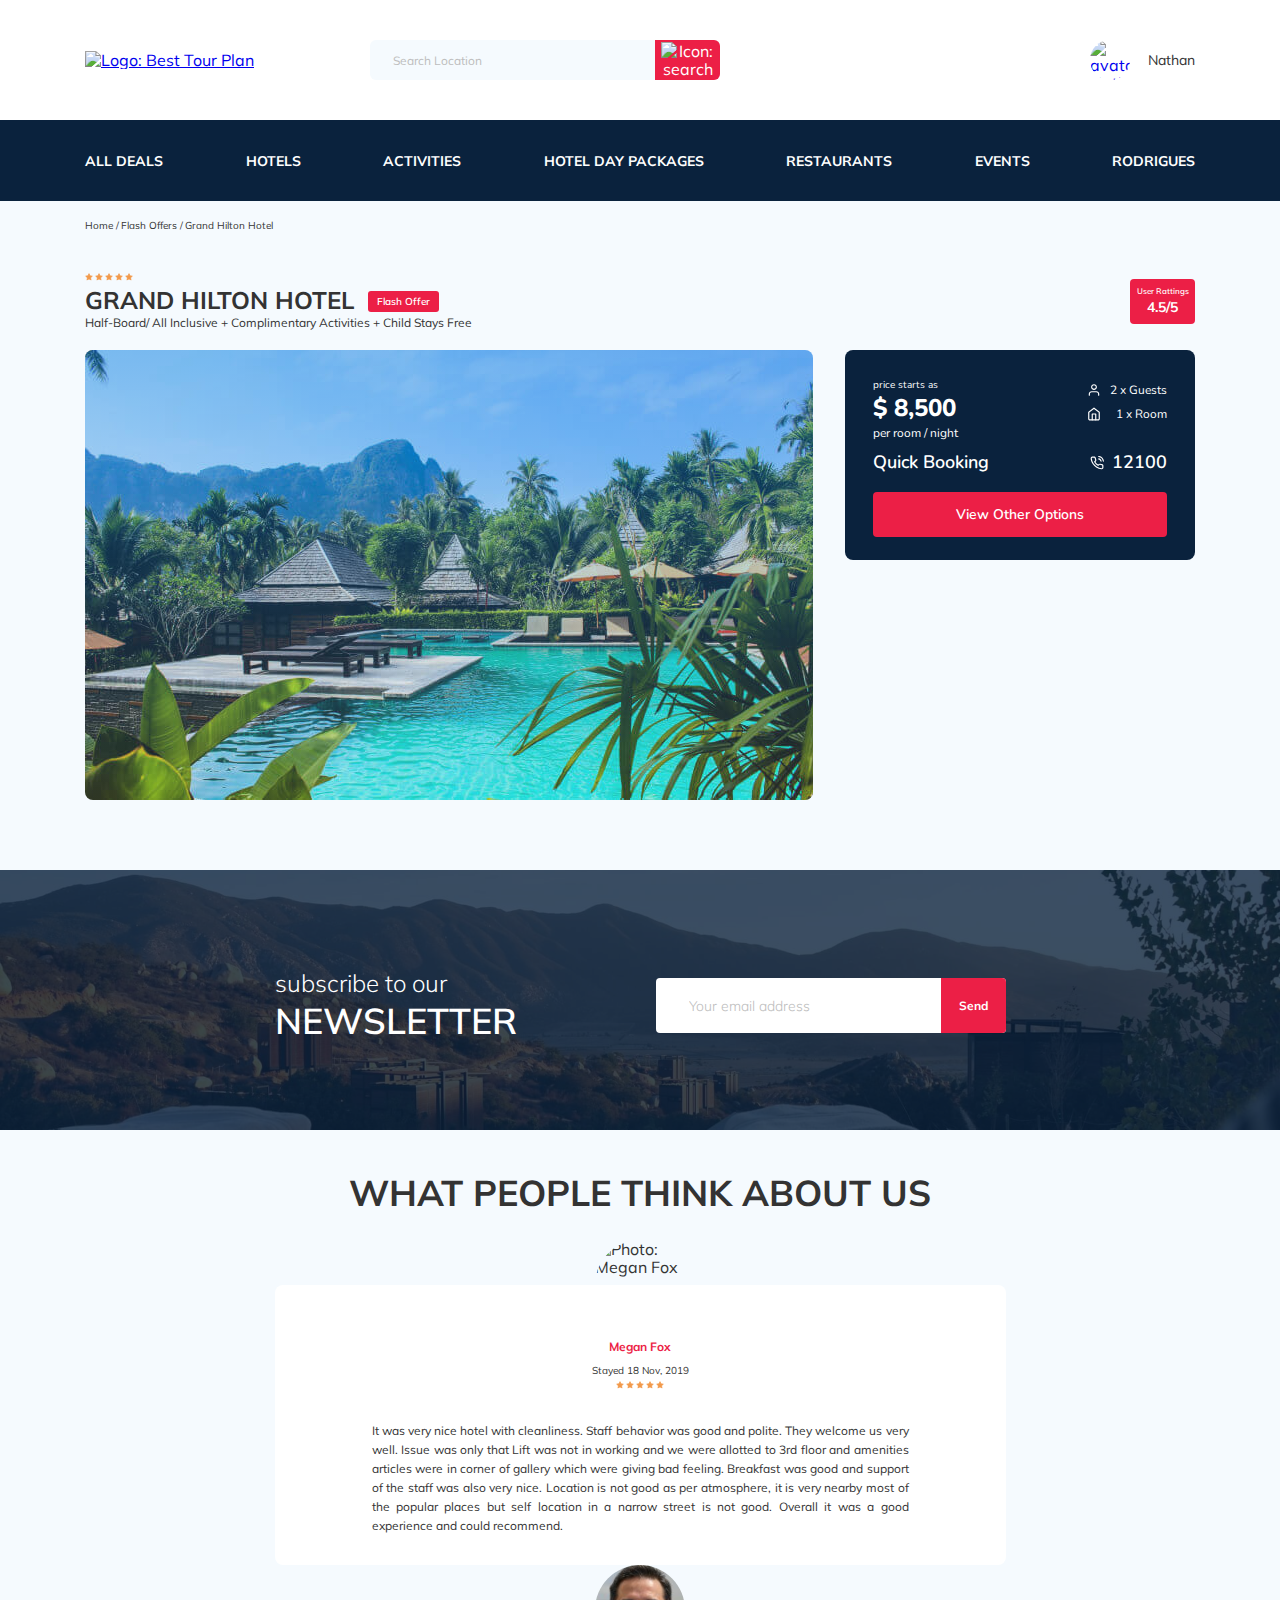
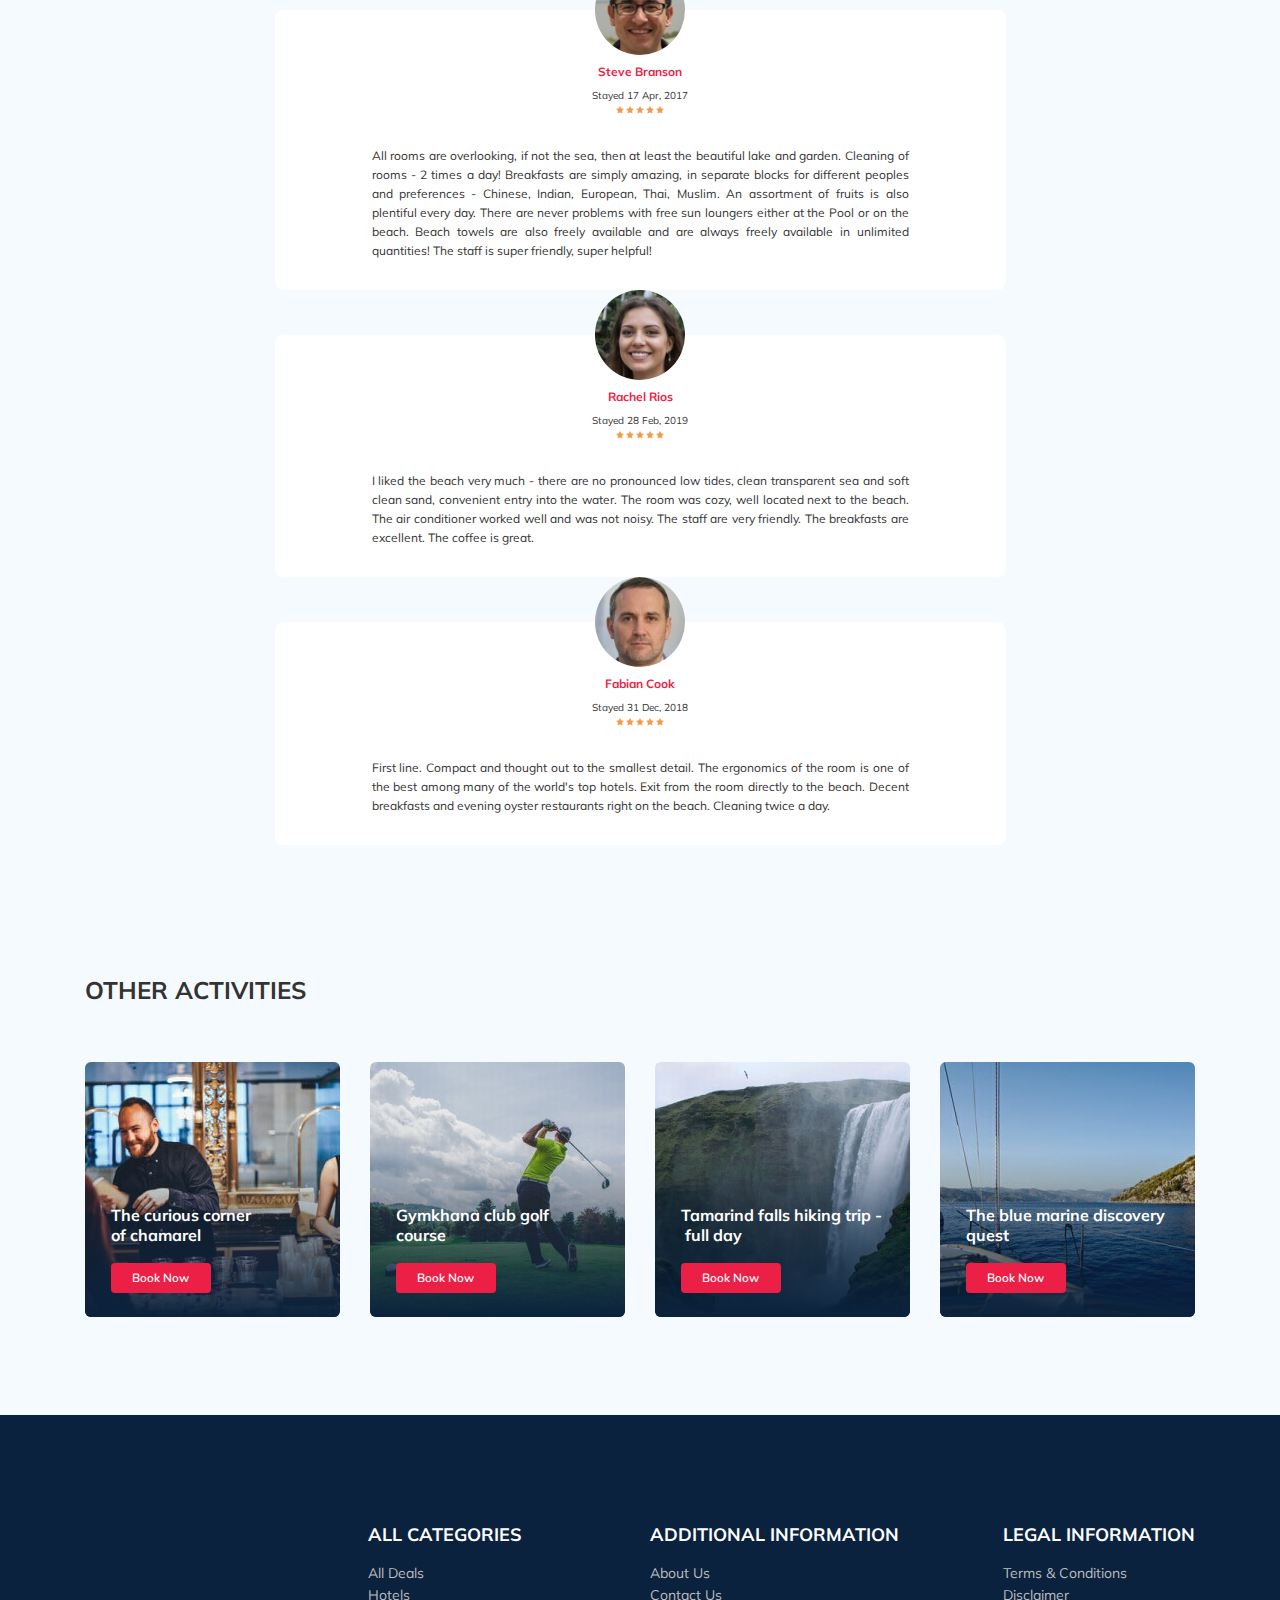
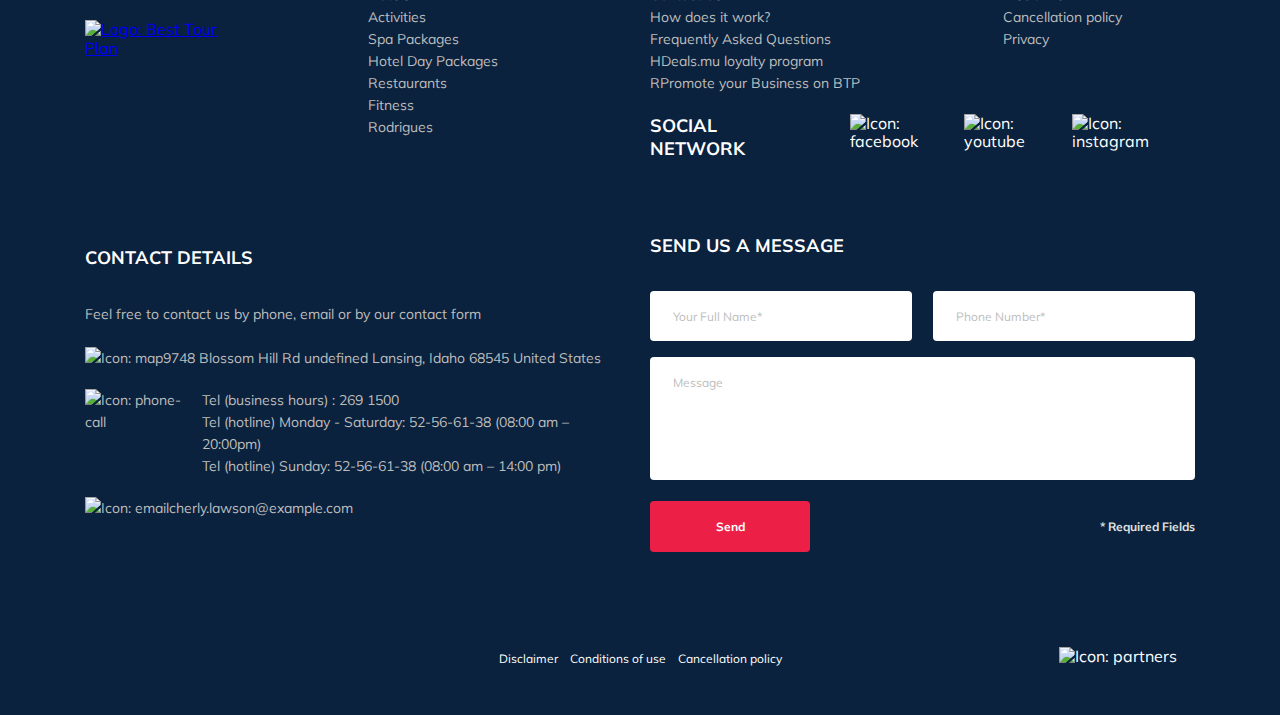
==== commit 16764c32: "fix new bag" ====
--- a/index.html
+++ b/index.html
@@ -16,6 +16,7 @@
 </head>
 
 <body>
+  <a id="top"></a>
   <header class="navbar navbar--mobile--fixed">
     <div class="container">
       <div class="navbar-top">
@@ -25,7 +26,7 @@
 
         <form class="search navbar__search navbar__search--mobile--hidden" action="#">
           <input class="search__input" type="search" placeholder="Search Location">
-          <button class="search__button">
+          <button class="button search__button">
             <img src="img/search.svg" alt="Icon: search">
           </button>
         </form>
@@ -195,7 +196,7 @@
               </a>
             </div>
             <!-- /.booking__call-center -->
-            <button data-toogle="modal" class="booking__button">View Other Options</button>
+            <button data-toogle="modal" class="button booking__button">View Other Options</button>
           </div>
           <!-- /.booking -->
 
@@ -214,15 +215,18 @@
   </section>
 
   <section class="newsletter">
-    <div class="newsletter-wrapper" data-aos="fade-up">
+    <div class="newsletter-wrapper">
       <h2 class="newsletter-title newsletter__title">
         subscribe to our
         <span class="newsletter-title__strong">Newsletter</span>
       </h2>
-      <form class="subscribe newsletter__subscribe form" action="#">
-        <input class="subscribe__input" type="email" placeholder="Your email address" name="email" required>
-        <button class="subscribe__button">Send</button>
-      </form>
+      <div class="subscribe-wrapper">
+        <form class="subscribe newsletter__subscribe" action="thankyou.html">
+          <input class="subscribe__input" type="email" placeholder="Your email address" name="email" required>
+          <button class="button subscribe__button" type="submit">Send</button>
+        </form>
+        <div class="subscribe-error"></div>
+      </div>
     </div>
     <!-- /.newsletter-wrapper -->
   </section>
@@ -356,28 +360,28 @@
     <div class="container">
       <h2 class="activities__title">Other Activities</h2>
       <div class="activities-wrapper">
-        <div class="card activities__card" data-aos="fade-up" data-aos-delay="100">
+        <div class="card activities__card">
           <img class="card__image" src="img/activity-1.jpg" alt="The curious corner of chamarel">
           <h3 class="card__title">The curious corner of&nbsp;chamarel</h3>
-          <button class="card__button">Book Now</button>
+          <button class="button card__button">Book Now</button>
         </div>
         <!-- /.card -->
-        <div class="card activities__card" data-aos="fade-up" data-aos-delay="300">
+        <div class="card activities__card">
           <img class="card__image" src="img/activity-2.jpg" alt="Gymkhana club golf coursel">
           <h3 class="card__title">Gymkhana club golf course</h3>
-          <button class="card__button">Book Now</button>
+          <button class="button card__button">Book Now</button>
         </div>
         <!-- /.card -->
-        <div class="card activities__card" data-aos="fade-up" data-aos-delay="500">
+        <div class="card activities__card">
           <img class="card__image" src="img/activity-3.jpg" alt="Tamarind falls hiking trip - full day">
           <h3 class="card__title">Tamarind falls hiking trip&nbsp;-&nbsp;full day</h3>
-          <button class="card__button">Book Now</button>
+          <button class="button card__button">Book Now</button>
         </div>
         <!-- /.card -->
-        <div class="card activities__card" data-aos="fade-up" data-aos-delay="700">
+        <div class="card activities__card">
           <img class="card__image" src="img/activity-4.jpg" alt="The blue marine discovery quest">
           <h3 class="card__title">The blue marine discovery quest</h3>
-          <button class="card__button">Book Now</button>
+          <button class="button card__button">Book Now</button>
         </div>
         <!-- /.card -->
       </div>
@@ -388,7 +392,9 @@
   <footer class="footer">
     <div class="container">
       <div class="footer-wrapper">
-        <img class="logo footer__logo" src="img/vertical-logo.svg" alt="Logo: Best Tour Plan">
+        <a class="logo footer__logo" href="#top">
+          <img src="img/vertical-logo.svg" alt="Logo: Best Tour Plan">
+        </a>
         <div class="footer__list footer__categories">
           <h3 class="footer__title">ALL CATEGORIES</h3>
           <ul class="footer__ul">
@@ -446,13 +452,13 @@
         <div class="footer__social-network">
           <h3 class="footer__title footer__title--inline">Social Network</h3>
           <div class="footer__social-links">
-            <a class="footer__link" href="#">
+            <a class="footer__link" href="https://facebook.com" target="_blank">
               <img src="img/facebook.svg" alt="Icon: facebook">
             </a>
-            <a class="footer__link" href="#">
+            <a class="footer__link" href="https://www.youtube.com" target="_blank">
               <img src="img/youtube.svg" alt="Icon: youtube">
             </a>
-            <a class="footer__link" href="#">
+            <a class="footer__link" href="https://www.instagram.com" target="_blank">
               <img src="img/instagram.svg" alt="Icon: instagram">
             </a>
           </div>
@@ -522,7 +528,7 @@
         <div class="footer__contact-form">
           <h3 class="footer__title footer__title--mb-3">Send us a message</h3>
 
-          <form class="footer__form form" action="#">
+          <form class="footer__form form" action="thankyou.html">
             <div class="footer__input-wrapper">
               <div class="footer__input-group">
                 <input class="input footer__input" type="text" placeholder="Your Full Name*" name="name" required
@@ -566,7 +572,7 @@
       </a>
 
       <h3 class="modal__title modal__title--mb-3">Send us a message</h3>
-      <form class="modal__form form" action="#">
+      <form class="modal__form form" action="thankyou.html">
         <input class="input modal__input" type="text" placeholder="Your Full Name*" name="name" required minlength="2">
         <input class="input modal__input" id="modal-phone" type="tel" placeholder="Phone Number*" name="phone" required
           minlength="18">
--- a/css/style.css
+++ b/css/style.css
@@ -1,2 +1,2 @@
-*{box-sizing:border-box}body{font-family:'Mulish', sans-serif;background-color:#f5fafe;color:#333}.container{max-width:1110px;margin:auto}img{max-width:100%}.booking{font-family:'Nunito', sans-serif}form{display:flex;align-items:center;justify-content:space-between;flex-wrap:wrap}.input{background-color:#fff;border-radius:4px;border:none;padding:0 23px;height:50px;outline:none;font-style:normal;font-weight:normal;font-size:12px;line-height:15px}.message{background-color:#fff;border-radius:4px;padding:18px 23px;font-style:normal;font-weight:normal;font-size:12px;line-height:15px;border:none;outline:none;resize:none}.button{min-width:160px;min-height:50px;padding:18px;font-style:normal;font-weight:bold;font-size:12px;line-height:15px;color:#fff;background-color:#ec1f46;border:none;border-radius:4px;cursor:pointer}.invalid{color:#ec1f46;font-size:12px;line-height:15px}/*! normalize.css v8.0.1 | MIT License | github.com/necolas/normalize.css */html{line-height:1.15;-webkit-text-size-adjust:100%}body{margin:0}main{display:block}h1{font-size:2em;margin:0.67em 0}hr{box-sizing:content-box;height:0;overflow:visible}pre{font-family:monospace, monospace;font-size:1em}a{background-color:transparent}abbr[title]{border-bottom:none;text-decoration:underline;text-decoration:underline dotted}b,strong{font-weight:bolder}code,kbd,samp{font-family:monospace, monospace;font-size:1em}small{font-size:80%}sub,sup{font-size:75%;line-height:0;position:relative;vertical-align:baseline}sub{bottom:-0.25em}sup{top:-0.5em}img{border-style:none}button,input,optgroup,select,textarea{font-family:inherit;font-size:100%;line-height:1.15;margin:0}button,input{overflow:visible}button,select{text-transform:none}button,[type="button"],[type="reset"],[type="submit"]{-webkit-appearance:button}button::-moz-focus-inner,[type="button"]::-moz-focus-inner,[type="reset"]::-moz-focus-inner,[type="submit"]::-moz-focus-inner{border-style:none;padding:0}button:-moz-focusring,[type="button"]:-moz-focusring,[type="reset"]:-moz-focusring,[type="submit"]:-moz-focusring{outline:1px dotted ButtonText}fieldset{padding:0.35em 0.75em 0.625em}legend{box-sizing:border-box;color:inherit;display:table;max-width:100%;padding:0;white-space:normal}progress{vertical-align:baseline}textarea{overflow:auto}[type="checkbox"],[type="radio"]{box-sizing:border-box;padding:0}[type="number"]::-webkit-inner-spin-button,[type="number"]::-webkit-outer-spin-button{height:auto}[type="search"]{-webkit-appearance:textfield;outline-offset:-2px}[type="search"]::-webkit-search-decoration{-webkit-appearance:none}::-webkit-file-upload-button{-webkit-appearance:button;font:inherit}details{display:block}summary{display:list-item}template{display:none}[hidden]{display:none}.navbar{background-color:#fff}.navbar-top{display:flex;align-items:center;justify-content:space-between;padding-top:40px;padding-bottom:40px}.navbar-top__menu-button{display:none}.navbar__search{margin-right:auto;margin-left:108px}.navbar-bottom{background-color:#0a223d}.navbar-menu{list-style:none;margin:0;padding:31px 0;display:flex;align-items:center;justify-content:space-between;color:#fff}.navbar-menu__link{color:inherit;text-decoration:none;text-transform:uppercase;font-style:normal;font-weight:bold;font-size:14px;line-height:18px}.navbar-menu__item--mobile--visible{display:none}.logo{width:177px}.search{display:flex;position:relative;overflow:hidden;border-radius:6px;height:40px}.search__input{width:350px;height:100%;padding-left:23px;padding-right:75px;background-color:#f5fafe;border:none;font-style:normal;font-weight:normal;font-size:12px;line-height:15px;color:#333;outline:none}.search__button{position:absolute;top:0;right:0;width:65px;height:100%;border:none;background-color:#ec1f46;cursor:pointer}.user{display:flex;align-items:center;text-decoration:none}.user__avatar{width:40px;height:40px;border-radius:50%;object-fit:cover}.user__name{margin-left:18px;font-style:normal;font-weight:normal;font-size:14px;line-height:18px;color:#333}.breadcrumb-list{display:flex;align-items:center;padding:18px 0;margin:0;list-style:none}.breadcrumb-list__item{font-style:normal;font-weight:normal;font-size:10px;line-height:13px}.breadcrumb-list__item:not(:last-child)::after{content:'/';margin-right:2px}.breadcrumb-list__link{text-decoration:none;color:inherit}.hotel{padding-top:23px;padding-bottom:70px}.hotel-info{display:flex;align-items:center;justify-content:space-between;padding-bottom:20px}.hotel-info__offer{margin-left:14px;margin-top:6px}.hotel-info__name{margin-top:4px;margin-bottom:0}.hotel-info__description{margin:0}.hotel-name{font-style:normal;font-weight:bold;font-size:24px;line-height:30px}.hotel-wrapper{display:flex;flex-wrap:wrap;align-items:center}.hotel-description{font-style:normal;font-weight:normal;font-size:12px;line-height:15px}.hotel-grid{display:flex;justify-content:space-between}.hotel-details{display:flex;flex-direction:column;justify-content:space-between}.hotel-slider{width:728px;height:450px;margin:0;border-radius:8px;overflow:hidden}.hotel-slider__item{width:100%;height:100%;position:relative}.hotel-slider__item:after{content:'';position:absolute;width:100%;height:100%;top:0;bottom:0;left:0;right:0;background:linear-gradient(180deg, rgba(0,122,223,0.48) 0%, rgba(255,255,255,0.128) 100%);z-index:10}.hotel-slider__image{width:100%;height:100%;object-fit:cover}.hotel-slider__button{position:absolute;top:50%;transform:translateY(-50%);z-index:99;width:30px;height:30px;border:none;cursor:pointer;background-repeat:no-repeat;background-position:center;background-size:10px;background-color:transparent;outline:none}.hotel-slider__button--next{right:18px;background-image:url(../img/arrow-next.svg)}.hotel-slider__button--prev{left:16px;background-image:url(../img/arrow-prev.svg)}.stars{display:flex;align-items:center;gap:2px;flex-basis:100%}.offer{padding:4px 9px;font-style:normal;font-weight:600;font-size:10px;line-height:13px;border-radius:3px;background-color:#ec1f46;color:#fff}.rating{max-width:65px;min-height:45px;text-align:center;color:#fff;background-color:#ec1f46;border-radius:4px}.rating__text{font-style:normal;font-weight:600;font-size:8px;line-height:10px}.rating__counter{font-style:normal;font-weight:bold;font-size:14px;line-height:18px}.booking{background-color:#0a223d;color:#fff;border-radius:8px;width:350px;height:210px;padding:28px}.booking__info{display:flex;justify-content:space-between;margin-bottom:9px}.booking__price{display:flex;flex-direction:column}.booking__start{font-style:normal;font-weight:normal;font-size:10px;line-height:14px}.booking__pricetag{font-style:normal;font-weight:800;font-size:24px;line-height:33px}.booking__per-room{font-style:normal;font-weight:normal;font-size:12px;line-height:16px}.booking__room{margin-top:4px}.booking__text{display:flex;align-items:center;justify-content:space-between;margin-bottom:8px;font-style:normal;font-weight:normal;font-size:12px;line-height:16px}.booking__description{margin-left:9px}.booking__call-center{display:flex;align-items:center;justify-content:space-between;margin-bottom:17px}.booking__heading{font-style:normal;font-weight:600;font-size:18px;line-height:25px}.booking__number{display:flex;align-items:center;justify-content:space-between;color:inherit;text-decoration:none;font-style:normal;font-weight:600;font-size:18px;line-height:25px}.booking__num{margin-left:8px}.booking__button{width:100%;min-height:45px;font-style:normal;font-weight:600;font-size:14px;line-height:19px;border-radius:4px;background-color:#ec1f46;border:none;color:#fff;cursor:pointer;outline:none}.map__image{width:347px;height:213px;border-radius:10px;overflow:hidden}.newsletter{position:relative;padding:98px 0 87px 0;background-image:url(../img/newsletter-bg.jpg);background-repeat:no-repeat;background-size:cover;background-position:center}.newsletter:before{content:'';position:absolute;top:0;left:0;right:0;bottom:0;width:100%;height:100%;background-color:rgba(10,34,61,0.8)}.newsletter-wrapper{position:relative;display:flex;align-items:center;justify-content:space-between;max-width:731px;margin:auto}.newsletter-title{color:#fff;font-style:normal;font-weight:300;font-size:24px;line-height:30px;margin-top:0;margin-bottom:0}.newsletter-title__strong{display:block;font-style:normal;font-weight:600;font-size:36px;line-height:45px;text-transform:uppercase}.subscribe{position:relative;width:350px;height:55px;border-radius:4px;overflow:hidden}.subscribe__input{position:absolute;width:100%;height:100%;border:none;padding-left:33px;padding-right:75px;font-style:normal;font-weight:300;font-size:14px;line-height:18px;outline:none}.subscribe__button{position:absolute;min-width:65px;right:0;top:0;height:100%;border:none;background-color:#ec1f46;color:#fff;font-style:normal;font-weight:bold;font-size:12px;line-height:15px;cursor:pointer}.reviews{padding:40px 0 70px 0}.reviews__title{font-style:normal;font-weight:bold;font-size:36px;line-height:45px;text-align:center;text-transform:uppercase;margin-top:0;margin-bottom:70px}.reviews-slider__item{position:relative;display:flex;flex-direction:column;align-items:center;max-width:731px;margin:45px auto 0;background-color:#fff;border-radius:8px;padding:0 62px 30px}.reviews-slider__item:before{content:'';position:absolute;left:64px;top:13px;width:70px;height:47px;background-image:url(../img/quote-left.svg);background-repeat:no-repeat}.reviews-slider__item:after{content:'';position:absolute;right:60px;top:118px;width:70px;height:47px;background-image:url(../img/quote-right.svg);background-repeat:no-repeat}.reviews-slider__button{position:absolute;top:46%;transform:translateY(-50%);width:30px;height:30px;background-repeat:no-repeat;background-size:10px;background-position:center;border:none;background-color:transparent;cursor:pointer;z-index:99;outline:none}.reviews-slider__button--prev{background-image:url(../img/arrow-prev-secondary.svg);left:15px}.reviews-slider__button--next{background-image:url(../img/arrow-next-secondary.svg);right:15px}.reviews-slider__profile{display:flex;flex-direction:column;align-items:center;margin-top:-45px;margin-bottom:32px}.reviews-slider__avatar{width:90px;height:90px;border-radius:50%;object-fit:cover;margin-bottom:9px}.reviews-slider__username{font-style:normal;font-weight:bold;font-size:12px;line-height:15px;color:#ec1f46;margin-top:0;margin-bottom:10px}.reviews-slider__date{font-style:normal;font-weight:normal;font-size:10px;line-height:13px;margin-bottom:4px}.reviews-slider__rating{display:flex;align-items:center;justify-content:space-between;width:48px}.reviews-slider__text{max-width:537px;font-style:normal;font-weight:normal;font-size:12px;line-height:19px;text-align:justify;margin:auto}.activities{padding:60px 0 98px 0}.activities__title{font-style:normal;font-weight:bold;font-size:24px;line-height:30px;text-transform:uppercase;margin-top:0;margin-bottom:57px}.activities-wrapper{display:flex;justify-content:space-between}.card{position:relative;display:flex;flex-direction:column;align-items:flex-start;padding:24px 26px;width:255px;height:255px;border-radius:6px;overflow:hidden}.card::before{content:'';position:absolute;left:0;right:0;top:0;bottom:0;background:linear-gradient(179.83deg, rgba(196,196,196,0) 35.34%, #0A223D 99.85%);z-index:-1}.card__image{position:absolute;left:0;right:0;top:0;bottom:0;width:100%;height:100%;object-fit:cover;z-index:-2}.card__title{margin-top:auto;margin-bottom:18px;color:#fff;font-style:normal;font-weight:bold;font-size:16px;line-height:20px}.card__button{font-family:Nunito, sans-serif;font-style:normal;font-weight:600;font-size:12px;line-height:16px;color:#fff;padding:7px 22px 7px 21px;border:none;background:#ec1f46;border-radius:4px;cursor:pointer}.footer{background-color:#0a223d;color:#fff;padding-top:108px;padding-bottom:46px}.footer-wrapper{display:grid;grid-template-columns:repeat(4, minmax(min-content, 1fr));grid-gap:20px;grid-auto-rows:minmax(40px, min-content)}.footer__logo{width:166px;grid-row:1 / 3;align-self:center}.footer__categories{grid-row:1 / 4}.footer__legal{margin-left:70px}.footer__social-links{display:flex;align-items:flex-end;min-width:83px;justify-content:space-between}.footer__social-network{display:flex;align-items:flex-start;grid-row:2 / 4;grid-column:span 2}.footer__contact-details{margin-top:12px;grid-column:span 2}.footer__contact-form{grid-column:span 2;margin-bottom:95px}.footer__ul{padding:0;margin:0;list-style:none}.footer__title{font-style:normal;font-weight:bold;font-size:18px;line-height:23px;text-transform:uppercase;margin:0 0 16px 0}.footer__title--inline{margin:0 43px 0 0}.footer__title--mb-3{margin-bottom:34px}.footer__item{display:flex;align-items:flex-start;font-style:normal;font-weight:normal;font-size:14px;line-height:22px;color:#BDBDBD}.footer__item--mb-2{margin-bottom:20px}.footer__icon-wrapper{min-width:40px}.footer__phone{text-decoration:none;color:inherit;font-style:normal;font-weight:normal;font-size:14px;line-height:22px}.footer__email{text-decoration:none;color:inherit;font-style:normal;font-weight:normal;font-size:14px;line-height:22px}.footer__text{font-style:normal;font-weight:normal;font-size:14px;line-height:22px;color:#BDBDBD;margin-top:12px;margin-bottom:22px}.footer__link{text-decoration:none;color:inherit}.footer__input{width:100%}.footer__input-wrapper{display:flex;justify-content:space-between;margin-bottom:16px;flex-basis:100%}.footer__input-group{flex-basis:48%}.footer__message{min-height:123px;flex-basis:100%;margin-bottom:21px}.footer__info{font-style:normal;font-weight:bold;font-size:12px;line-height:15px;color:#E0E0E0}.footer-bottom{max-width:696px;display:flex;align-items:center;justify-content:space-between;margin-left:auto}.footer-bottom__copyright{width:283px;display:flex;justify-content:space-between;padding:0;margin:0;list-style:none}.footer-bottom__item{font-style:normal;font-weight:normal;font-size:12px;line-height:15px;color:#fff}.footer-bottom__image{width:136px;height:22px}.modal__overlay{display:none;position:fixed;left:0;top:0;right:0;bottom:0;background-color:rgba(0,143,223,0.39);z-index:100;opacity:0;transition:opacity 0.4s}.modal__overlay--visible{display:block;opacity:1}.modal__dialog{display:none;position:fixed;top:50%;left:50%;max-width:478px;padding:33px 88px;background-color:#0a223d;transform:translate(-50%, -50%);color:#fff;border-radius:8px;z-index:101;opacity:0;transition:opacity 0.4s}.modal__dialog--visible{display:block;opacity:1}.modal__title{font-style:normal;font-weight:bold;font-size:18px;line-height:23px;text-transform:uppercase;margin-bottom:15px;margin-top:0;text-align:center}.modal__close{position:absolute;right:18px;top:17px;text-decoration:none;cursor:pointer}.modal__input{width:100%;margin-top:15px}.modal__message{width:100%;min-height:123px;margin-top:15px}.modal__button{margin-top:15px}.modal__info{font-style:normal;font-weight:bold;font-size:12px;line-height:15px;color:#E0E0E0}@media (max-width: 1200px){.container{max-width:960px}.hotel-slider{width:590px}.card{width:230px;height:230px}}@media (max-width: 992px){.container,.newsletter-wrapper{max-width:700px}.logo{width:132px}.navbar-top{padding-top:30px;padding-bottom:30px}.navbar__search{margin-left:auto}.navbar-menu{padding-top:21px;padding-bottom:21px;justify-content:space-around}.navbar-menu__link{font-size:12px;line-height:15px}.search__input{width:340px}.hotel{padding-bottom:60px}.hotel-grid{flex-direction:column}.hotel__slider{margin-bottom:30px}.hotel-details{flex-direction:row}.hotel-slider{width:100%}.booking{width:340px}.map{height:210px}.map__image{width:340px;height:210px}.newsletter{padding:93px 0 93px 0}.reviews{padding-bottom:60px}.reviews-slider__item{max-width:579px}.reviews-slider__button{top:50%}.reviews-slider__button--prev{left:0}.reviews-slider__button--next{right:0}.reviews__title{font-size:30px;line-height:38px;margin-bottom:50px}.activities{padding-bottom:50px}.activities-wrapper{flex-wrap:wrap}.activities__card{margin-bottom:20px}.card{width:339px;height:255px}.footer{padding-top:73px}.footer-wrapper{grid-template-columns:repeat(6, 1fr);grid-row-gap:39px}.footer__input{flex-basis:49%}.footer__logo{width:104px;grid-row:1 / 2;grid-column:span 2}.footer__social-network{grid-row:1 / 2;grid-column:span 4;align-self:center;margin-left:-55px}.footer__categories{grid-row:2 / 3;grid-column:span 2}.footer__legal{grid-column:span 2;margin:0 auto}.footer__additional{grid-column:span 2;margin-left:-40px}.footer__contact-details{grid-column:span 6;grid-row:3;margin-top:25px}.footer__contact-form{grid-column:span 5;grid-row:4;margin-bottom:61px;margin-right:43px}.footer__text{margin-top:-9px}}@media (max-width: 768px){.container{max-width:576px;width:92%}body{padding-top:78px}.navbar--mobile--fixed{position:fixed;left:0;top:0;right:0;z-index:99}.navbar__search--mobile--hidden,.navbar__user--mobile--hidden{display:none}.navbar__search--mobile--visible,.navbar__user--mobile--visible{display:flex}.navbar__user{flex-direction:column;justify-content:center}.navbar__search{margin-bottom:19px}.navbar-bottom{display:none;position:fixed;left:0;right:0;bottom:0;top:78px}.navbar-bottom--visible{display:block}.navbar-menu{flex-direction:column;padding-top:31px}.navbar-menu__item{margin-bottom:17px}.navbar-menu__item--mobile--visible{display:block}.menu-button{display:block;width:16px;height:11px;background-image:url(../img/menu-button.svg);background-color:#fff;border:none;outline:none;cursor:pointer}.menu-button--active{background-image:url(../img/menu-close.svg)}.user__name--light{color:#fff;margin:11px 0 10px 0}.stars{flex-basis:auto}.hotel-name{flex-basis:100%}.hotel-wrapper{justify-content:space-between}.hotel-info__text{width:100%}.hotel-info__name{margin-top:10px}.hotel-info__rating{display:none}.hotel-info__offer{order:-1;margin-left:0}.hotel-details{flex-direction:column;min-height:450px}.hotel-slider{height:350px}.booking{width:100%}.map__image{width:100%}.newsletter-wrapper{max-width:576px;width:92%;flex-direction:column;align-items:flex-start}.reviews-slider__item{padding:0 30px 30px}.reviews-slider__item:after,.reviews-slider__item:before{display:none}.reviews-slider__button{top:30px}.reviews-slider__button--prev{left:50%;transform:translate(-50%, 0);margin-left:-65px}.reviews-slider__button--next{right:50%;transform:translate(50%, 0);margin-right:-65px}.activities{padding-top:40px;padding-bottom:60px}.card{width:49%}.modal__dialog{width:410px;padding:23px 58px}.modal__input{height:40px}.modal__message{min-height:100px}.footer__social-network{margin-left:0}.footer__legal{margin-left:0}.footer__additional{margin-left:0}.footer__contact-form{margin-right:0}}@media (max-width: 576px){.logo{width:99px}.hotel__slider{margin-bottom:20px}.hotel-slider{height:250px}.newsletter{padding:76px 0 83px 0}.newsletter__title{margin-top:0;margin-bottom:37px}.subscribe{width:100%}.card{width:100%}.footer{padding-bottom:21px}.footer-wrapper{grid-template-columns:1fr}.footer__logo{grid-row:1;grid-column:1}.footer__social-network{grid-row:2;grid-column:1}.footer__legal{grid-row:3;grid-column:1}.footer__additional{grid-row:4;grid-column:1}.footer__categories{grid-row:5;grid-column:1}.footer__contact-details{grid-row:6;grid-column:1}.footer__contact-form{grid-row:7;grid-column:1;margin-bottom:30px}.footer-bottom{flex-direction:column;align-items:start;row-gap:10px}}@media (min-width: 320px) and (max-width: 480px){.container{width:87%}body{padding-top:70px}.navbar-top{padding-top:23px;padding-bottom:29px}.navbar-bottom{top:70px}.search__input{width:245px}.hotel{padding-top:0;padding-bottom:41px}.hotel-grid{margin-top:18px}.hotel-slider{height:179px}.hotel-slider__button{width:11px;height:12px}.hotel-slider__button--prev{left:6px}.hotel-slider__button--next{right:7px}.hotel-details{min-height:400px}.booking{padding:28px 21px 26px 22px}.booking__pricetag{margin-bottom:-3px}.map{height:173px}.map__image{height:173px}.newsletter-wrapper{width:88%}.newsletter-title{font-size:20px;line-height:25px}.newsletter-title__strong{font-size:30px;line-height:38px;padding-top:5px}.subscribe__input{padding-left:20px}.reviews{padding-bottom:50px}.reviews__title{margin:0 auto 43px;font-size:18px;line-height:23px;width:245px}.reviews-slider__item{padding-bottom:36px}.reviews-slider__text{text-align:left}.reviews-slider__button--prev{margin-left:-90px}.reviews-slider__button--next{margin-right:-90px}.activities{padding-bottom:40px}.activities__title{margin-bottom:36px;font-size:18px;line-height:23px}.activities .card:nth-child(2),.activities .card:nth-child(3){margin-bottom:24px}.footer{padding-top:53px}.footer-wrapper{grid-row-gap:30px}.footer__logo{margin-bottom:8px}.footer__social-network{flex-direction:column}.footer__social-links{margin-top:20px;width:88px}.footer__categories{margin-bottom:4px}.footer__contact-details{margin-bottom:11px}.footer__text{margin-top:0}.footer__form{margin-top:-9px;gap:15px}.footer__title--mb-3{margin-bottom:24px}.footer__icon-wrapper{min-width:30px}.footer__input-group{flex-basis:100%;margin-bottom:0}.footer__message{margin-bottom:0}.footer__button{order:1}.footer__info{flex-basis:100%}.modal__dialog{width:280px;padding:15px 20px}.modal__close{right:13px;top:13px}.modal__title{font-size:14px;line-height:18px;margin-bottom:10px}.modal__input{margin-bottom:10px}.modal__message{margin-bottom:10px}.modal__button{min-width:100px;min-height:40px;padding:14px;font-size:12px;line-height:15px}.modal__info{font-size:10px;line-height:12px}}
+*{box-sizing:border-box}body{font-family:'Mulish', sans-serif;background-color:#f5fafe;color:#333}.container{max-width:1110px;margin:auto}img{max-width:100%}.booking{font-family:'Nunito', sans-serif}form{display:flex;align-items:center;justify-content:space-between;flex-wrap:wrap}.input{background-color:#fff;border-radius:4px;border:none;padding:0 23px;height:50px;outline:none;font-style:normal;font-weight:normal;font-size:12px;line-height:15px}.message{background-color:#fff;border-radius:4px;padding:18px 23px;font-style:normal;font-weight:normal;font-size:12px;line-height:15px;border:none;outline:none;resize:none}.button{color:#fff;background-color:#ec1f46;border:none;cursor:pointer}.invalid{color:#ec1f46;font-size:12px;line-height:15px}input::placeholder,textarea::placeholder{color:#BDBDBD}/*! normalize.css v8.0.1 | MIT License | github.com/necolas/normalize.css */html{line-height:1.15;-webkit-text-size-adjust:100%}body{margin:0}main{display:block}h1{font-size:2em;margin:0.67em 0}hr{box-sizing:content-box;height:0;overflow:visible}pre{font-family:monospace, monospace;font-size:1em}a{background-color:transparent}abbr[title]{border-bottom:none;text-decoration:underline;text-decoration:underline dotted}b,strong{font-weight:bolder}code,kbd,samp{font-family:monospace, monospace;font-size:1em}small{font-size:80%}sub,sup{font-size:75%;line-height:0;position:relative;vertical-align:baseline}sub{bottom:-0.25em}sup{top:-0.5em}img{border-style:none}button,input,optgroup,select,textarea{font-family:inherit;font-size:100%;line-height:1.15;margin:0}button,input{overflow:visible}button,select{text-transform:none}button,[type="button"],[type="reset"],[type="submit"]{-webkit-appearance:button}button::-moz-focus-inner,[type="button"]::-moz-focus-inner,[type="reset"]::-moz-focus-inner,[type="submit"]::-moz-focus-inner{border-style:none;padding:0}button:-moz-focusring,[type="button"]:-moz-focusring,[type="reset"]:-moz-focusring,[type="submit"]:-moz-focusring{outline:1px dotted ButtonText}fieldset{padding:0.35em 0.75em 0.625em}legend{box-sizing:border-box;color:inherit;display:table;max-width:100%;padding:0;white-space:normal}progress{vertical-align:baseline}textarea{overflow:auto}[type="checkbox"],[type="radio"]{box-sizing:border-box;padding:0}[type="number"]::-webkit-inner-spin-button,[type="number"]::-webkit-outer-spin-button{height:auto}[type="search"]{-webkit-appearance:textfield;outline-offset:-2px}[type="search"]::-webkit-search-decoration{-webkit-appearance:none}::-webkit-file-upload-button{-webkit-appearance:button;font:inherit}details{display:block}summary{display:list-item}template{display:none}[hidden]{display:none}.navbar{background-color:#fff}.navbar-top{display:flex;align-items:center;justify-content:space-between;padding-top:40px;padding-bottom:40px}.navbar-top__menu-button{display:none}.navbar__search{margin-right:auto;margin-left:108px}.navbar-bottom{background-color:#0a223d}.navbar-menu{list-style:none;margin:0;padding:31px 0;display:flex;align-items:center;justify-content:space-between;color:#fff}.navbar-menu__link{color:inherit;text-decoration:none;text-transform:uppercase;font-style:normal;font-weight:bold;font-size:14px;line-height:18px}.navbar-menu__item--mobile--visible{display:none}.logo{width:177px}.search{display:flex;position:relative;overflow:hidden;border-radius:6px;height:40px}.search__input{width:350px;height:100%;padding-left:23px;padding-right:75px;background-color:#f5fafe;border:none;font-style:normal;font-weight:normal;font-size:12px;line-height:15px;color:#333;outline:none}.search__button{position:absolute;top:0;right:0;width:65px;height:100%;border:none;background-color:#ec1f46;cursor:pointer}.user{display:flex;align-items:center;text-decoration:none}.user__avatar{width:40px;height:40px;border-radius:50%;object-fit:cover}.user__name{margin-left:18px;font-style:normal;font-weight:normal;font-size:14px;line-height:18px;color:#333}.breadcrumb-list{display:flex;align-items:center;padding:18px 0;margin:0;list-style:none}.breadcrumb-list__item{font-style:normal;font-weight:normal;font-size:10px;line-height:13px}.breadcrumb-list__item:not(:last-child)::after{content:'/';margin-right:2px}.breadcrumb-list__link{text-decoration:none;color:inherit}.hotel{padding-top:23px;padding-bottom:70px}.hotel-info{display:flex;align-items:center;justify-content:space-between;padding-bottom:20px}.hotel-info__offer{margin-left:14px;margin-top:6px}.hotel-info__name{margin-top:4px;margin-bottom:0}.hotel-info__description{margin:0}.hotel-name{font-style:normal;font-weight:bold;font-size:24px;line-height:30px}.hotel-wrapper{display:flex;flex-wrap:wrap;align-items:center}.hotel-description{font-style:normal;font-weight:normal;font-size:12px;line-height:15px}.hotel-grid{display:flex;justify-content:space-between}.hotel-details{display:flex;flex-direction:column;justify-content:space-between}.hotel-slider{width:728px;height:450px;margin:0;border-radius:8px;overflow:hidden}.hotel-slider__item{width:100%;height:100%;position:relative}.hotel-slider__item:after{content:'';position:absolute;width:100%;height:100%;top:0;bottom:0;left:0;right:0;background:linear-gradient(180deg, rgba(0,122,223,0.48) 0%, rgba(255,255,255,0.128) 100%);z-index:10}.hotel-slider__image{width:100%;height:100%;object-fit:cover}.hotel-slider__button{position:absolute;top:50%;transform:translateY(-50%);z-index:99;width:30px;height:30px;border:none;cursor:pointer;background-repeat:no-repeat;background-position:center;background-size:10px;background-color:transparent;outline:none}.hotel-slider__button--next{right:18px;background-image:url(../img/arrow-next.svg)}.hotel-slider__button--prev{left:16px;background-image:url(../img/arrow-prev.svg)}.hotel-backhome{border-radius:8px;padding:15px 10px;margin-top:40px}.hotel-backlink{text-decoration:none;color:#fff}.stars{display:flex;align-items:center;gap:2px;flex-basis:100%}.offer{padding:4px 9px;font-style:normal;font-weight:600;font-size:10px;line-height:13px;border-radius:3px;background-color:#ec1f46;color:#fff}.rating{max-width:65px;min-height:45px;text-align:center;color:#fff;background-color:#ec1f46;border-radius:4px}.rating__text{font-style:normal;font-weight:600;font-size:8px;line-height:10px}.rating__counter{font-style:normal;font-weight:bold;font-size:14px;line-height:18px}.booking{background-color:#0a223d;color:#fff;border-radius:8px;width:350px;height:210px;padding:28px}.booking__info{display:flex;justify-content:space-between;margin-bottom:9px}.booking__price{display:flex;flex-direction:column}.booking__start{font-style:normal;font-weight:normal;font-size:10px;line-height:14px}.booking__pricetag{font-style:normal;font-weight:800;font-size:24px;line-height:33px}.booking__per-room{font-style:normal;font-weight:normal;font-size:12px;line-height:16px}.booking__room{margin-top:4px}.booking__text{display:flex;align-items:center;justify-content:space-between;margin-bottom:8px;font-style:normal;font-weight:normal;font-size:12px;line-height:16px}.booking__description{margin-left:9px}.booking__call-center{display:flex;align-items:center;justify-content:space-between;margin-bottom:17px}.booking__heading{font-style:normal;font-weight:600;font-size:18px;line-height:25px}.booking__number{display:flex;align-items:center;justify-content:space-between;color:inherit;text-decoration:none;font-style:normal;font-weight:600;font-size:18px;line-height:25px}.booking__num{margin-left:8px}.booking__button{width:100%;min-height:45px;font-style:normal;font-weight:600;font-size:14px;line-height:19px;border-radius:4px;background-color:#ec1f46;border:none;color:#fff;cursor:pointer;outline:none}.map__image{width:347px;height:213px;border-radius:10px;overflow:hidden}.newsletter{position:relative;padding:98px 0 87px 0;background-image:url(../img/newsletter-bg.jpg);background-repeat:no-repeat;background-size:cover;background-position:center}.newsletter:before{content:'';position:absolute;top:0;left:0;right:0;bottom:0;width:100%;height:100%;background-color:rgba(10,34,61,0.8)}.newsletter-wrapper{position:relative;display:flex;align-items:center;justify-content:space-between;max-width:731px;margin:auto}.newsletter-title{color:#fff;font-style:normal;font-weight:300;font-size:24px;line-height:30px;margin-top:0;margin-bottom:0}.newsletter-title__strong{display:block;font-style:normal;font-weight:600;font-size:36px;line-height:45px;text-transform:uppercase}.subscribe{position:relative;width:350px;height:55px;border-radius:4px;overflow:hidden}.subscribe-wrapper{display:flex;flex-direction:column}.subscribe__input{position:absolute;width:100%;height:100%;border:none;padding-left:33px;padding-right:75px;font-style:normal;font-weight:300;font-size:14px;line-height:18px;outline:none}.subscribe__button{position:absolute;min-width:65px;right:0;top:0;height:100%;border:none;background-color:#ec1f46;color:#fff;font-style:normal;font-weight:bold;font-size:12px;line-height:15px;cursor:pointer}.reviews{padding:40px 0 70px 0}.reviews__title{font-style:normal;font-weight:bold;font-size:36px;line-height:45px;text-align:center;text-transform:uppercase;margin-top:0;margin-bottom:70px}.reviews-slider__item{position:relative;display:flex;flex-direction:column;align-items:center;max-width:731px;margin:45px auto 0;background-color:#fff;border-radius:8px;padding:0 62px 30px}.reviews-slider__item:before{content:'';position:absolute;left:64px;top:13px;width:70px;height:47px;background-image:url(../img/quote-left.svg);background-repeat:no-repeat}.reviews-slider__item:after{content:'';position:absolute;right:60px;top:118px;width:70px;height:47px;background-image:url(../img/quote-right.svg);background-repeat:no-repeat}.reviews-slider__button{position:absolute;top:46%;transform:translateY(-50%);width:30px;height:30px;background-repeat:no-repeat;background-size:10px;background-position:center;border:none;background-color:transparent;cursor:pointer;z-index:99;outline:none}.reviews-slider__button--prev{background-image:url(../img/arrow-prev-secondary.svg);left:15px}.reviews-slider__button--next{background-image:url(../img/arrow-next-secondary.svg);right:15px}.reviews-slider__profile{display:flex;flex-direction:column;align-items:center;margin-top:-45px;margin-bottom:32px}.reviews-slider__avatar{width:90px;height:90px;border-radius:50%;object-fit:cover;margin-bottom:9px}.reviews-slider__username{font-style:normal;font-weight:bold;font-size:12px;line-height:15px;color:#ec1f46;margin-top:0;margin-bottom:10px}.reviews-slider__date{font-style:normal;font-weight:normal;font-size:10px;line-height:13px;margin-bottom:4px}.reviews-slider__rating{display:flex;align-items:center;justify-content:space-between;width:48px}.reviews-slider__text{max-width:537px;font-style:normal;font-weight:normal;font-size:12px;line-height:19px;text-align:justify;margin:auto}.activities{padding:60px 0 98px 0}.activities__title{font-style:normal;font-weight:bold;font-size:24px;line-height:30px;text-transform:uppercase;margin-top:0;margin-bottom:57px}.activities-wrapper{display:flex;justify-content:space-between}.card{position:relative;display:flex;flex-direction:column;align-items:flex-start;padding:24px 26px;width:255px;height:255px;border-radius:6px;overflow:hidden}.card::before{content:'';position:absolute;left:0;right:0;top:0;bottom:0;background:linear-gradient(179.83deg, rgba(196,196,196,0) 35.34%, #0A223D 99.85%);z-index:-1}.card__image{position:absolute;left:0;right:0;top:0;bottom:0;width:100%;height:100%;object-fit:cover;z-index:-2}.card__title{margin-top:auto;margin-bottom:18px;color:#fff;font-style:normal;font-weight:bold;font-size:16px;line-height:20px}.card__button{font-family:Nunito, sans-serif;font-style:normal;font-weight:600;font-size:12px;line-height:16px;color:#fff;padding:7px 22px 7px 21px;border:none;background:#ec1f46;border-radius:4px;cursor:pointer}.footer{background-color:#0a223d;color:#fff;padding-top:108px;padding-bottom:46px}.footer-wrapper{display:grid;grid-template-columns:repeat(4, minmax(min-content, 1fr));grid-gap:20px;grid-auto-rows:minmax(40px, min-content)}.footer__logo{width:166px;grid-row:1 / 3;align-self:center}.footer__categories{grid-row:1 / 4}.footer__legal{margin-left:70px}.footer__social-links{display:flex;align-items:flex-end;min-width:83px;justify-content:space-between}.footer__social-network{display:flex;align-items:flex-start;grid-row:2 / 4;grid-column:span 2}.footer__contact-details{margin-top:12px;grid-column:span 2}.footer__contact-form{grid-column:span 2;margin-bottom:95px}.footer__ul{padding:0;margin:0;list-style:none}.footer__title{font-style:normal;font-weight:bold;font-size:18px;line-height:23px;text-transform:uppercase;margin:0 0 16px 0}.footer__title--inline{margin:0 43px 0 0}.footer__title--mb-3{margin-bottom:34px}.footer__item{display:flex;align-items:flex-start;font-style:normal;font-weight:normal;font-size:14px;line-height:22px;color:#BDBDBD}.footer__item--mb-2{margin-bottom:20px}.footer__icon-wrapper{min-width:40px}.footer__phone{text-decoration:none;color:inherit;font-style:normal;font-weight:normal;font-size:14px;line-height:22px}.footer__email{text-decoration:none;color:inherit;font-style:normal;font-weight:normal;font-size:14px;line-height:22px}.footer__text{font-style:normal;font-weight:normal;font-size:14px;line-height:22px;color:#BDBDBD;margin-top:12px;margin-bottom:22px}.footer__link{text-decoration:none;color:inherit}.footer__input{width:100%}.footer__input-wrapper{display:flex;justify-content:space-between;margin-bottom:16px;flex-basis:100%}.footer__input-group{flex-basis:48%}.footer__message{min-height:123px;flex-basis:100%;margin-bottom:21px}.footer__button{min-width:160px;min-height:50px;padding:18px;font-style:normal;font-weight:bold;font-size:12px;line-height:15px;border-radius:4px}.footer__info{font-style:normal;font-weight:bold;font-size:12px;line-height:15px;color:#E0E0E0}.footer-bottom{max-width:696px;display:flex;align-items:center;justify-content:space-between;margin-left:auto}.footer-bottom__copyright{width:283px;display:flex;justify-content:space-between;padding:0;margin:0;list-style:none}.footer-bottom__item{font-style:normal;font-weight:normal;font-size:12px;line-height:15px;color:#fff}.footer-bottom__image{width:136px;height:22px}.modal__overlay{display:none;position:fixed;left:0;top:0;right:0;bottom:0;background-color:rgba(0,143,223,0.39);z-index:100;opacity:0;transition:opacity 0.4s}.modal__overlay--visible{display:block;opacity:1}.modal__dialog{display:none;position:fixed;top:50%;left:50%;max-width:478px;padding:33px 88px;background-color:#0a223d;transform:translate(-50%, -50%);color:#fff;border-radius:8px;z-index:101;opacity:0;transition:opacity 0.4s;overflow:auto}.modal__dialog--visible{display:block;opacity:1;width:100vw;max-height:95vh}.modal__title{font-style:normal;font-weight:bold;font-size:18px;line-height:23px;text-transform:uppercase;margin-bottom:15px;margin-top:0;text-align:center}.modal__close{position:absolute;right:18px;top:17px;text-decoration:none;cursor:pointer}.modal__input{width:100%;margin-top:15px}.modal__message{width:100%;min-height:123px;margin-top:15px}.modal__button{min-width:160px;min-height:50px;padding:18px;font-style:normal;font-weight:bold;font-size:12px;line-height:15px;border-radius:4px;margin-top:15px}.modal__info{font-style:normal;font-weight:bold;font-size:12px;line-height:15px;color:#E0E0E0}@media (max-width: 1200px){.container{max-width:960px}.hotel-slider{width:590px}.card{width:230px;height:230px}}@media (max-width: 992px){.container,.newsletter-wrapper{max-width:700px}.logo{width:132px}.navbar-top{padding-top:30px;padding-bottom:30px}.navbar__search{margin-left:auto}.navbar-menu{padding-top:21px;padding-bottom:21px;justify-content:space-around}.navbar-menu__link{font-size:12px;line-height:15px}.navbar__user{margin-left:30px}.search__input{width:340px}.hotel{padding-bottom:60px}.hotel-grid{flex-direction:column}.hotel__slider{margin-bottom:30px}.hotel-details{flex-direction:row}.hotel-slider{width:100%}.booking{width:340px}.map{height:210px}.map__image{width:340px;height:210px}.newsletter{padding:93px 0 93px 0}.reviews{padding-bottom:60px}.reviews-slider__item{max-width:579px}.reviews-slider__button{top:50%}.reviews-slider__button--prev{left:0}.reviews-slider__button--next{right:0}.reviews__title{font-size:30px;line-height:38px;margin-bottom:50px}.activities{padding-bottom:50px}.activities-wrapper{flex-wrap:wrap}.activities__card{margin-bottom:20px}.card{width:339px;height:255px}.footer{padding-top:73px}.footer-wrapper{grid-template-columns:repeat(6, 1fr);grid-row-gap:39px}.footer__input{flex-basis:49%}.footer__logo{width:104px;grid-row:1 / 2;grid-column:span 2}.footer__social-network{grid-row:1 / 2;grid-column:span 4;align-self:center;margin-left:-55px}.footer__categories{grid-row:2 / 3;grid-column:span 2}.footer__legal{grid-column:span 2;margin:0 auto}.footer__additional{grid-column:span 2;margin-left:-40px}.footer__contact-details{grid-column:span 6;grid-row:3;margin-top:25px}.footer__contact-form{grid-column:span 5;grid-row:4;margin-bottom:61px;margin-right:43px}.footer__text{margin-top:-9px}}@media (min-width: 992px){.button:hover{background-color:#878080}a:hover{color:#ec1f46}}@media (max-width: 768px){.container{max-width:576px;width:92%}body{padding-top:78px}.navbar--mobile--fixed{position:fixed;left:0;top:0;right:0;z-index:99}.navbar__search--mobile--hidden,.navbar__user--mobile--hidden{display:none}.navbar__search--mobile--visible,.navbar__user--mobile--visible{display:flex}.navbar__user{flex-direction:column;justify-content:center;margin-left:0}.navbar__search{margin-bottom:19px}.navbar-bottom{display:none;position:fixed;left:0;right:0;bottom:0;top:78px}.navbar-bottom--visible{display:block;overflow:auto}.navbar-menu{flex-direction:column;padding-top:31px}.navbar-menu__item{margin-bottom:17px}.navbar-menu__item--mobile--visible{display:block}.menu-button{display:block;width:16px;height:11px;background-image:url(../img/menu-button.svg);background-color:#fff;border:none;outline:none;cursor:pointer}.menu-button--active{background-image:url(../img/menu-close.svg)}.user__name--light{color:#fff;margin:11px 0 10px 0}.stars{flex-basis:auto}.hotel-name{flex-basis:100%}.hotel-wrapper{justify-content:space-between}.hotel-info__text{width:100%}.hotel-info__name{margin-top:10px}.hotel-info__rating{display:none}.hotel-info__offer{order:-1;margin-left:0}.hotel-details{flex-direction:column;min-height:450px}.hotel-slider{height:350px}.booking{width:100%}.map__image{width:100%}.newsletter-wrapper{max-width:576px;width:92%;flex-direction:column;align-items:flex-start}.reviews-slider__item{padding:0 30px 30px}.reviews-slider__item:after,.reviews-slider__item:before{display:none}.reviews-slider__button{top:30px}.reviews-slider__button--prev{left:50%;transform:translate(-50%, 0);margin-left:-65px}.reviews-slider__button--next{right:50%;transform:translate(50%, 0);margin-right:-65px}.activities{padding-top:40px;padding-bottom:60px}.card{width:49%}.modal__dialog{width:410px;padding:23px 58px}.modal__input{height:40px}.modal__message{min-height:100px}.footer__social-network{margin-left:0}.footer__legal{margin-left:0}.footer__additional{margin-left:0}.footer__contact-form{margin-right:0}}@media (max-width: 576px){.logo{width:99px}.hotel__slider{margin-bottom:20px}.hotel-slider{height:250px}.newsletter{padding:76px 0 83px 0}.newsletter__title{margin-top:0;margin-bottom:37px}.subscribe{width:100%}.subscribe-wrapper{width:350px}.card{width:100%}.footer{padding-bottom:21px}.footer-wrapper{grid-template-columns:1fr}.footer__logo{grid-row:1;grid-column:1}.footer__social-network{grid-row:2;grid-column:1}.footer__legal{grid-row:3;grid-column:1}.footer__additional{grid-row:4;grid-column:1}.footer__categories{grid-row:5;grid-column:1}.footer__contact-details{grid-row:6;grid-column:1}.footer__contact-form{grid-row:7;grid-column:1;margin-bottom:30px}.footer-bottom{flex-direction:column;align-items:start;row-gap:10px}}@media (min-width: 320px) and (max-width: 480px){.container{width:87%}body{padding-top:70px}.navbar-top{padding-top:23px;padding-bottom:29px}.navbar-bottom{top:70px}.search__input{width:245px}.hotel{padding-top:0;padding-bottom:41px}.hotel-wrapper{margin-right:10px}.hotel-grid{margin-top:18px}.hotel-slider{height:179px}.hotel-slider__button{width:11px;height:12px}.hotel-slider__button--prev{left:6px}.hotel-slider__button--next{right:7px}.hotel-details{min-height:400px}.booking{padding:28px 21px 26px 22px}.booking__pricetag{margin-bottom:-3px}.map{height:173px}.map__image{height:173px}.newsletter-wrapper{width:88%}.newsletter-title{font-size:20px;line-height:25px}.newsletter-title__strong{font-size:30px;line-height:38px;padding-top:5px}.subscribe-wrapper{width:280px}.subscribe__input{padding-left:20px}.reviews{padding-bottom:50px}.reviews__title{margin:0 auto 43px;font-size:18px;line-height:23px;width:245px}.reviews-slider__item{padding-bottom:36px}.reviews-slider__text{text-align:left}.reviews-slider__button--prev{margin-left:-90px}.reviews-slider__button--next{margin-right:-90px}.activities{padding-bottom:40px}.activities__title{margin-bottom:36px;font-size:18px;line-height:23px}.activities__card:nth-child(2){margin-bottom:24px;order:2}.activities__card:nth-child(3){margin-bottom:26px;order:1}.activities__card:nth-child(4){order:3}.footer{padding-top:65px}.footer-wrapper{grid-row-gap:30px}.footer__logo{margin-bottom:8px}.footer__social-network{flex-direction:column}.footer__social-links{margin-top:20px;width:88px}.footer__categories{margin-bottom:4px}.footer__contact-details{margin-bottom:11px;margin-top:10px}.footer__text{margin-top:0}.footer__form{margin-top:-9px;gap:15px}.footer__title--mb-3{margin-bottom:24px}.footer__icon-wrapper{min-width:30px}.footer__input-wrapper{flex-direction:column;gap:15px;margin-bottom:0}.footer__input-group{flex-basis:100%;margin-bottom:0}.footer__message{margin-bottom:0}.footer__button{order:1}.footer__info{flex-basis:100%}.modal__dialog{width:280px;padding:15px 20px}.modal__close{right:13px;top:13px}.modal__title{font-size:14px;line-height:18px;margin-bottom:10px}.modal__input{margin-bottom:10px}.modal__message{margin-bottom:10px}.modal__button{min-width:100px;min-height:40px;padding:14px;font-size:12px;line-height:15px}.modal__info{font-size:10px;line-height:12px}}
 /*# sourceMappingURL=style.css.map */